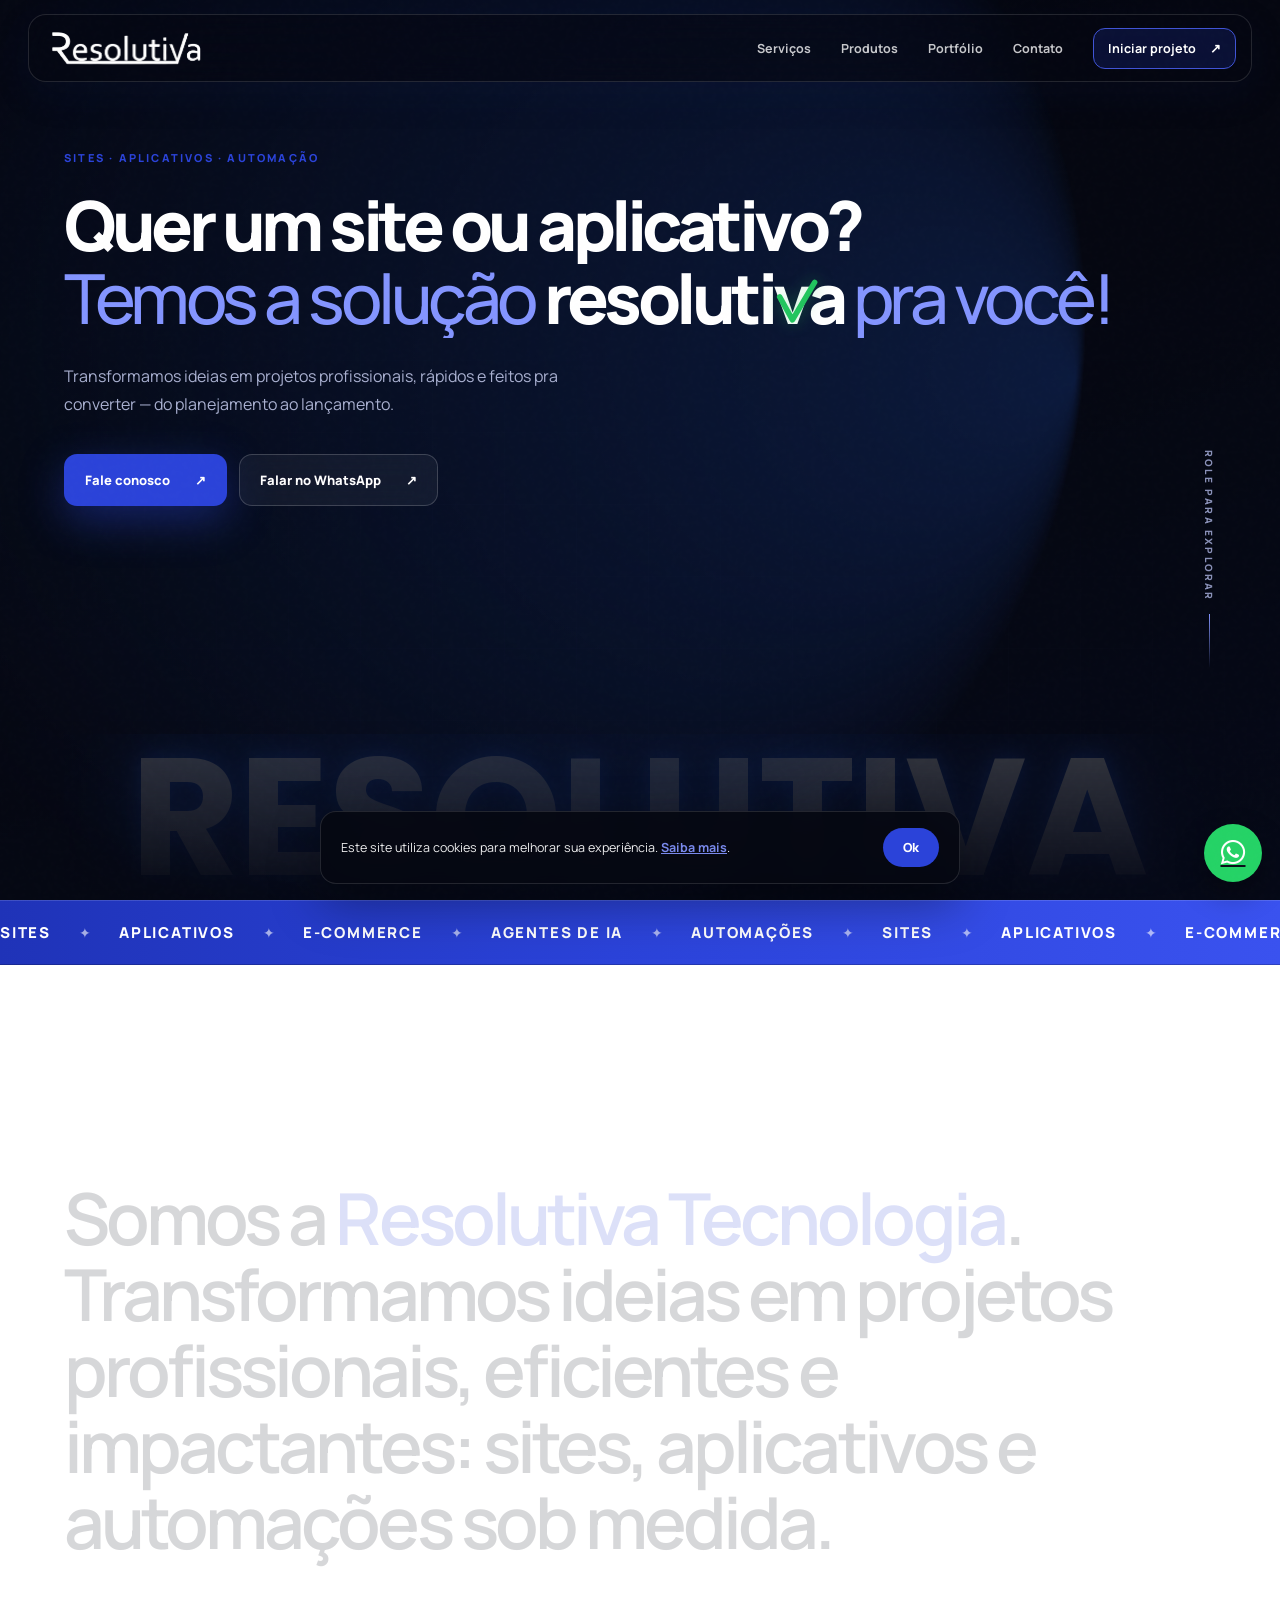
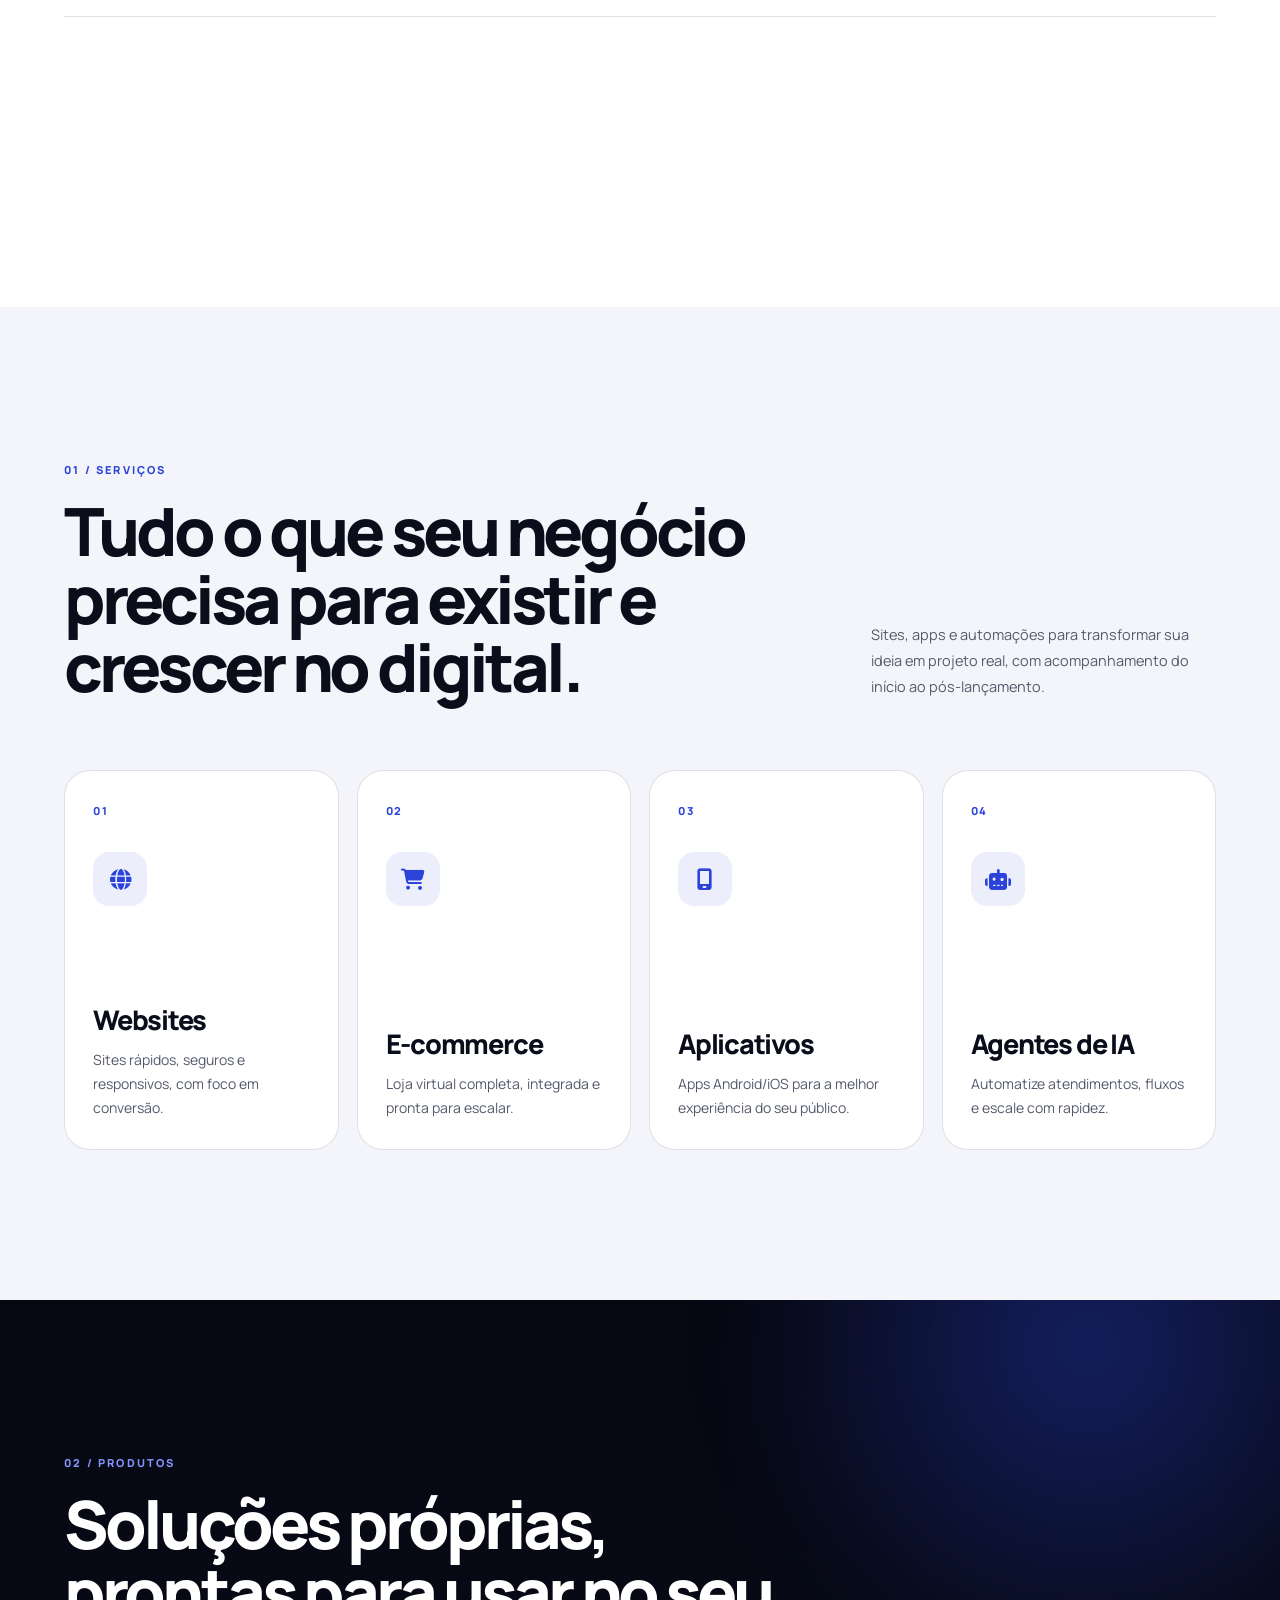
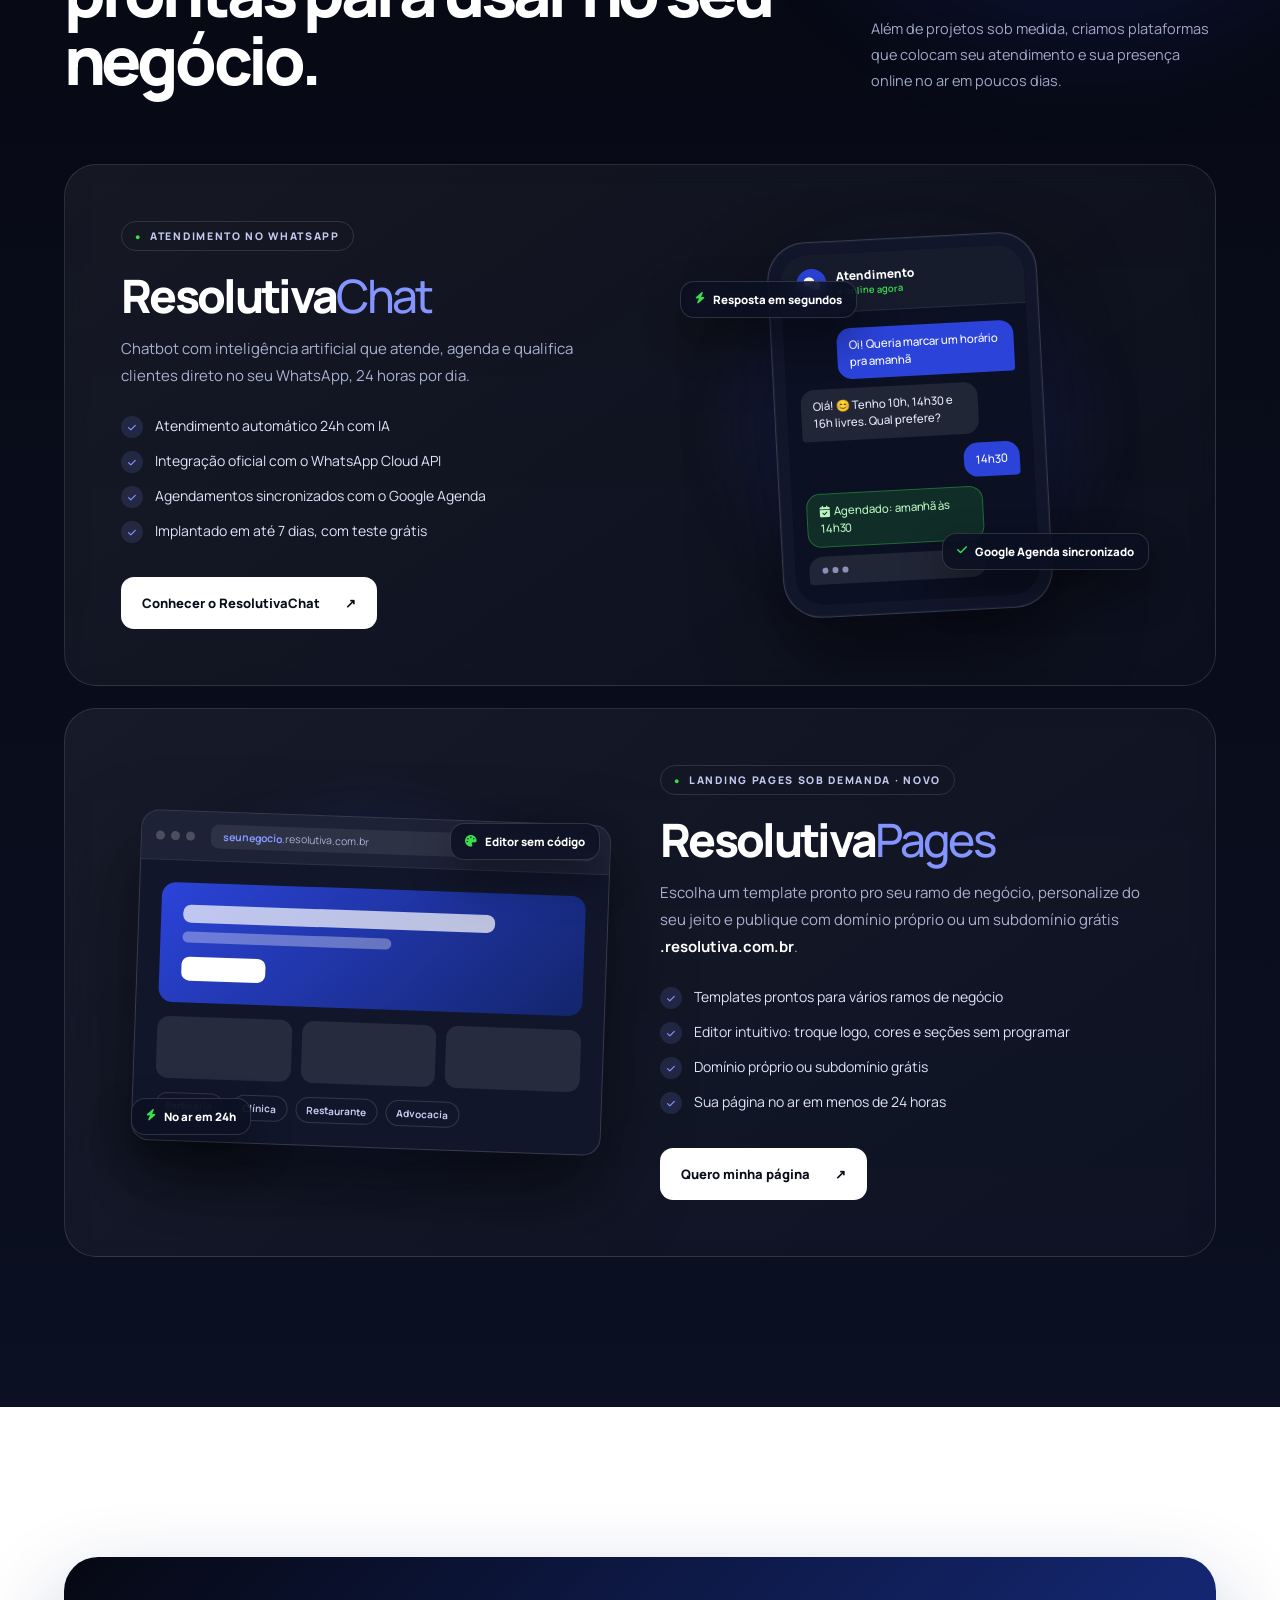
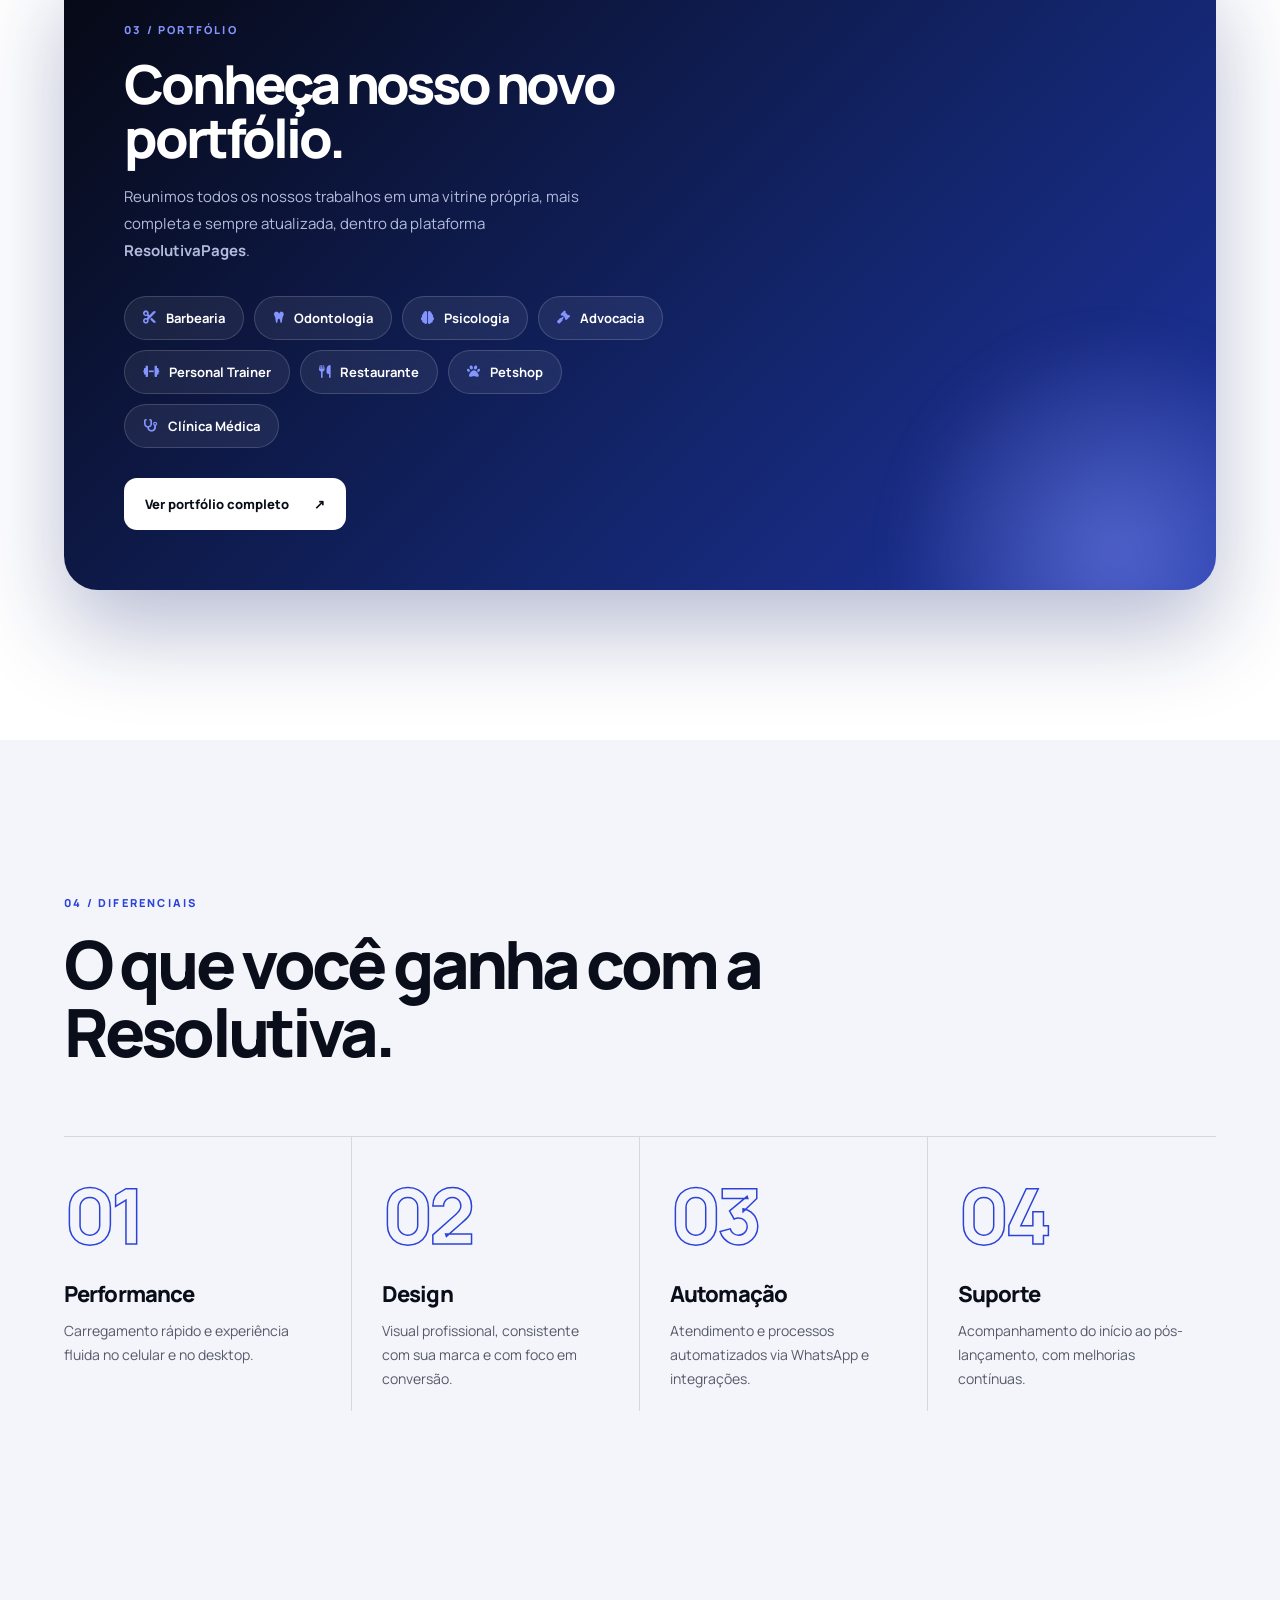
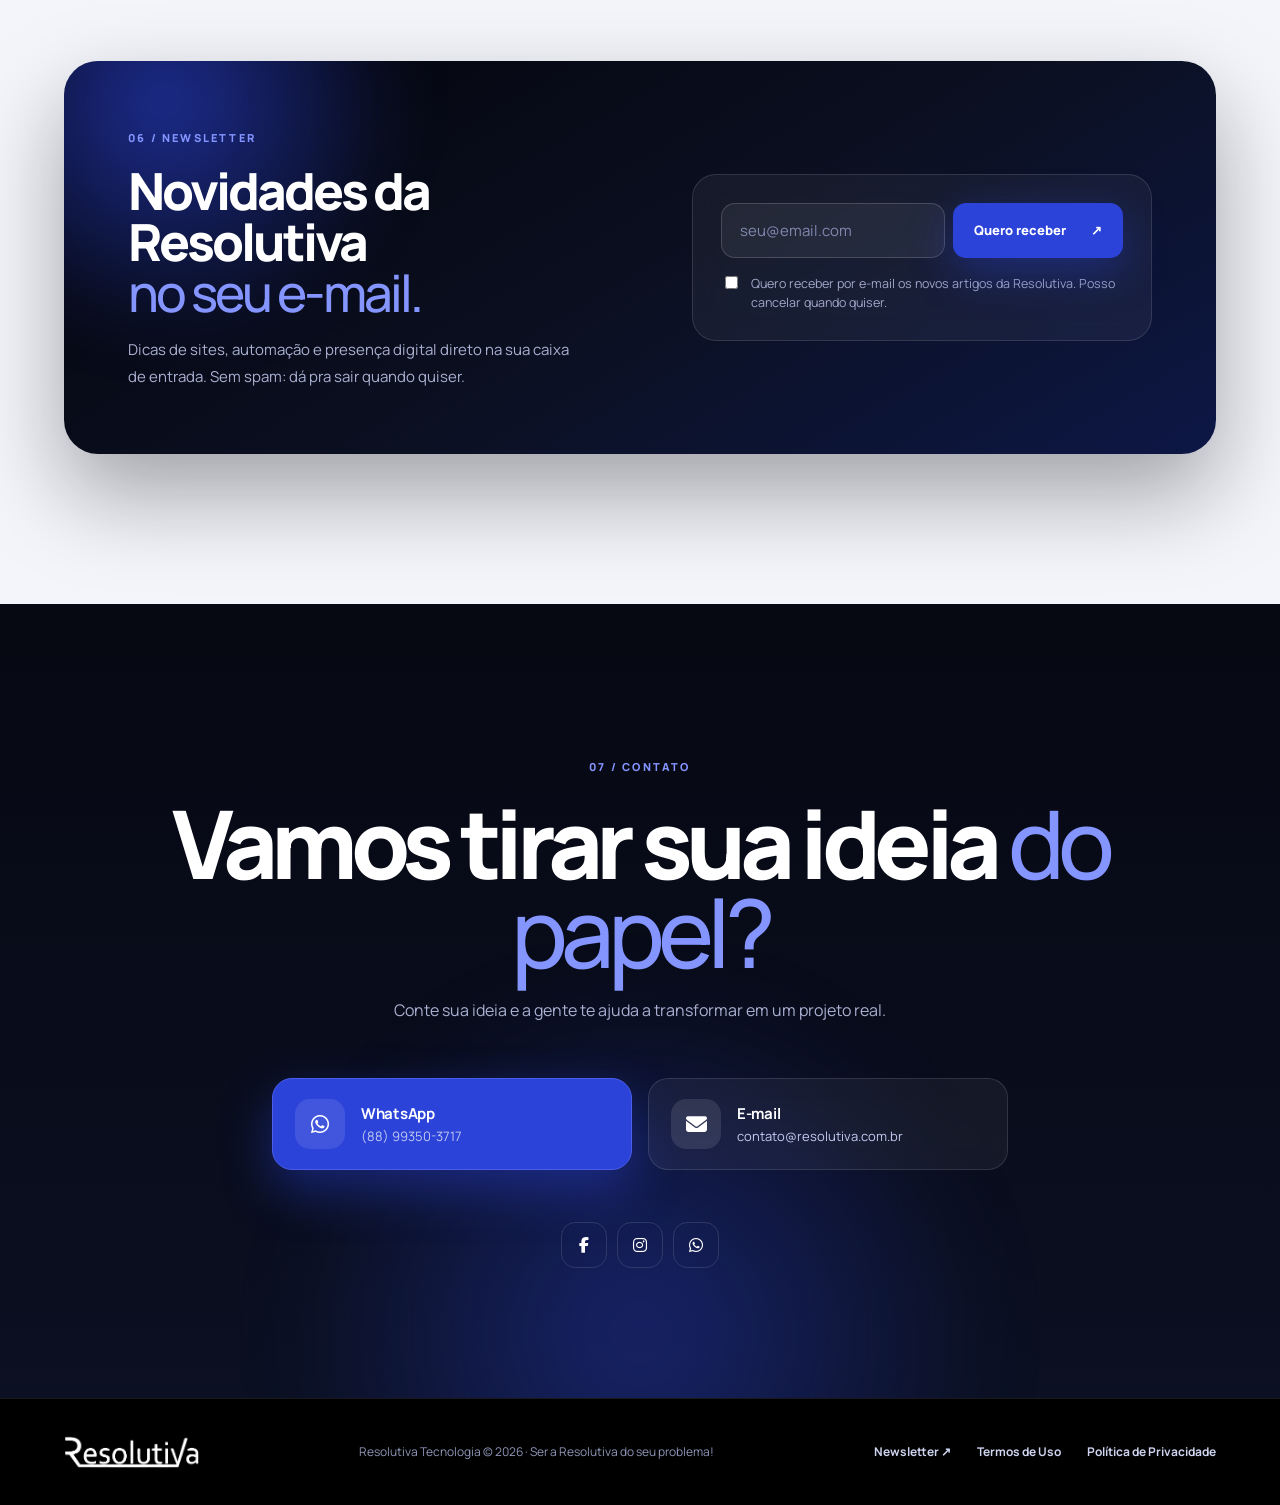
==== public_html/index.html @ ade2c7db "Portfólio: colagem dinâmica com capas reais do ResolutivaPages (API) + dock compacto até 1599px Co-A" ====
<!DOCTYPE html>
<html lang="pt-BR" class="js">
	<head>
		<!-- Basic -->
		<meta charset="utf-8">
		<meta name="viewport" content="width=device-width, initial-scale=1">

		<title>Resolutiva - Sites, Aplicativos e Automações</title>

		<meta name="title" content="Resolutiva - Quer um Site ou Aplicativo? Temos a solução resolutiva pra você!">
		<meta name="description" content="Quer um Site ou Aplicativo? Temos a solução resolutiva pra você!">
		<meta name="keywords" content="resolutiva, site, aplicativo, desenvolvimento web, loja virtual, app, tecnologia, sistema sob medida, agência digital, Agentes de IA, chatbot whatsapp">
		<meta name="author" content="Resolutiva Tecnologia">

		<!-- Open Graph / Facebook -->
		<meta property="og:type" content="website">
		<meta property="og:url" content="https://resolutiva.com.br">
		<meta property="og:title" content="Resolutiva - Soluções em Sites e Aplicativos">
		<meta property="og:description" content="Quer um Site ou Aplicativo? Temos a solução resolutiva pra você!">
		<meta property="og:image" content="https://resolutiva.com.br/img/favicon.png">

		<!-- Twitter Meta Tags -->
		<meta name="twitter:card" content="summary_large_image">
		<meta name="twitter:title" content="Resolutiva - Soluções em Sites e Aplicativos">
		<meta name="twitter:description" content="Quer um Site ou Aplicativo? Temos a solução resolutiva pra você!">
		<meta name="twitter:image" content="https://resolutiva.com.br/img/favicon.png">

		<!-- Favicon -->
		<link rel="shortcut icon" href="img/favicon.png" type="image/png" />
		<link rel="apple-touch-icon" href="img/apple-touch-icon.png">

		<!-- Web Fonts -->
			<link rel="preconnect" href="https://fonts.googleapis.com">
			<link rel="preconnect" href="https://fonts.gstatic.com" crossorigin>
			<link href="https://fonts.googleapis.com/css2?family=Manrope:wght@400;500;600;700;800&family=Poppins:wght@700&display=swap" rel="stylesheet">
			<meta name="theme-color" content="#060812">

			<!-- Vendor CSS (ícones) -->
			<link rel="stylesheet" href="vendor/fontawesome-free/css/all.min.css">

			<!-- Estilo da landing -->
			<link rel="stylesheet" href="css/rv.css?v=21">
		</head>

		<body>
			<div class="page-progress" aria-hidden="true"><span></span></div>
			<div class="noise-layer" aria-hidden="true"></div>

			<!-- HEADER FLUTUANTE -->
			<header class="site-header header-dark" data-header>
				<a class="brand" href="#home" aria-label="Resolutiva">
					<span class="brand-mark" aria-hidden="true"></span>
					<img class="brand-word" src="img/demos/creative-agency-2/logo-light.png" width="150" height="37" alt="Resolutiva">
				</a>
				<nav aria-label="Navegação principal">
					<a href="#servicos">Serviços</a>
					<a href="#produtos">Produtos</a>
					<a href="#portfolio">Portfólio</a>
					<a href="#contato">Contato</a>
					<a href="https://wa.me/5588993503717?text=Ol%C3%A1%21%20Quero%20um%20or%C3%A7amento." target="_blank" rel="noopener" class="nav-cta">Iniciar projeto <span>↗&#xFE0E;</span></a>
				</nav>
			</header>

			<main>

				<!-- HERO -->
				<section id="home" class="hero" data-section-theme="dark">
					<div class="hero-grid" aria-hidden="true"></div>
					<div class="custom-hero-bg" aria-hidden="true">
						<svg viewBox="0 0 100 100" preserveAspectRatio="xMidYMid slice">
							<defs>
								<radialGradient id="Gradient1" cx="50%" cy="50%" fx="0.441602%" fy="50%" r=".5">
									<animate attributeName="fx" dur="34s" values="0%;3%;0%" repeatCount="indefinite"></animate>
									<stop offset="0%" class="custom-stop-color-1"></stop>
									<stop offset="100%" class="custom-stop-color-1" stop-opacity="0"></stop>
								</radialGradient>
							</defs>
							<rect x="13.744%" y="1.18473%" width="100%" height="100%" fill="url(#Gradient1)" transform="rotate(334.41 50 50)">
								<animate attributeName="x" dur="20s" values="25%;0%;25%" repeatCount="indefinite"></animate>
								<animate attributeName="y" dur="21s" values="0%;25%;0%" repeatCount="indefinite"></animate>
								<animateTransform attributeName="transform" type="rotate" from="0 50 50" to="360 50 50" dur="7s" repeatCount="indefinite"></animateTransform>
							</rect>
						</svg>
					</div>

					<div class="hero-copy">
						<div class="eyebrow">Sites · Aplicativos · Automação</div>
						<h1 class="hero-title">
							<span class="line"><span>Quer um site ou aplicativo?</span></span>
							<span class="line accent"><span>Temos a solução <span class="brand-word">resoluti<span class="v-check">v<svg viewBox="0 0 60 60" aria-hidden="true"><path d="M9 21 L24 48 L50 4" pathLength="1"/></svg></span>a</span> pra você!</span></span>
						</h1>
						<p class="hero-sub">Transformamos ideias em projetos profissionais, rápidos e feitos pra converter — do planejamento ao lançamento.</p>
						<div class="hero-actions">
							<a href="#contato" class="button button-primary">Fale conosco <span>↗&#xFE0E;</span></a>
							<a href="https://wa.me/5588993503717?text=Ol%C3%A1%21%20Quero%20um%20or%C3%A7amento." target="_blank" rel="noopener" class="button button-ghost">Falar no WhatsApp <span>↗&#xFE0E;</span></a>
						</div>
					</div>

					<div class="scroll-hint" aria-hidden="true">ROLE PARA EXPLORAR</div>

					<div class="hero-word" aria-hidden="true"><strong>Resolutiva</strong></div>
				</section>

				<div class="marquee" data-section-theme="dark" aria-hidden="true">
					<div class="marquee-track">
						<span>Sites</span><i>✦</i><span>Aplicativos</span><i>✦</i><span>E-commerce</span><i>✦</i><span>Agentes de IA</span><i>✦</i><span>Automações</span><i>✦</i>
						<span>Sites</span><i>✦</i><span>Aplicativos</span><i>✦</i><span>E-commerce</span><i>✦</i><span>Agentes de IA</span><i>✦</i><span>Automações</span><i>✦</i>
					</div>
				</div>

				<!-- SOBRE -->
				<section id="sobre" class="statement" data-section-theme="light">
					<div class="section-inner">
						<span class="eyebrow reveal">Quem somos</span>
						<p class="statement-text" data-split-text>Somos a <em>Resolutiva Tecnologia</em>. Transformamos ideias em projetos profissionais, eficientes e impactantes: sites, aplicativos e automações sob medida.</p>

						<div class="statement-foot">
							<div class="reveal">
								<b>O que fazemos</b>
								<p>Da ideia ao lançamento: site, e-commerce, app, IA, automações e integrações sob medida.</p>
							</div>
							<div class="reveal" style="--d:.1s">
								<b>Como trabalhamos</b>
								<p>Entendemos seu objetivo, montamos uma proposta clara, prototipamos o visual e entregamos com foco em performance e segurança.</p>
							</div>
							<div class="reveal" style="--d:.2s">
								<b>Atendimento automatizado</b>
								<p>Chega de mensagens repetitivas: automatizamos seu atendimento com o ResolutivaChat e integrações com suas ferramentas.</p>
							</div>
						</div>
					</div>
				</section>

				<!-- SERVIÇOS -->
				<section id="servicos" class="section services" data-section-theme="light">
					<div class="section-inner">
						<div class="section-intro reveal">
							<div>
								<span class="eyebrow">01 / Serviços</span>
								<h2>Tudo o que seu negócio precisa para existir e crescer no digital.</h2>
							</div>
							<p>Sites, apps e automações para transformar sua ideia em projeto real, com acompanhamento do início ao pós-lançamento.</p>
						</div>

						<div class="service-grid">
							<article class="service-card spot reveal">
								<span class="num">01</span>
								<div class="ico"><i class="fas fa-globe"></i></div>
								<h3>Websites</h3>
								<p>Sites rápidos, seguros e responsivos, com foco em conversão.</p>
							</article>
							<article class="service-card spot reveal" style="--d:.08s">
								<span class="num">02</span>
								<div class="ico"><i class="fas fa-cart-shopping"></i></div>
								<h3>E-commerce</h3>
								<p>Loja virtual completa, integrada e pronta para escalar.</p>
							</article>
							<article class="service-card spot reveal" style="--d:.16s">
								<span class="num">03</span>
								<div class="ico"><i class="fas fa-mobile-screen"></i></div>
								<h3>Aplicativos</h3>
								<p>Apps Android/iOS para a melhor experiência do seu público.</p>
							</article>
							<article class="service-card spot reveal" style="--d:.24s">
								<span class="num">04</span>
								<div class="ico"><i class="fas fa-robot"></i></div>
								<h3>Agentes de IA</h3>
								<p>Automatize atendimentos, fluxos e escale com rapidez.</p>
							</article>
						</div>
					</div>
				</section>

				<!-- PRODUTOS -->
				<section id="produtos" class="section section-dark" data-section-theme="dark">
					<div class="section-inner">
						<div class="section-intro reveal">
							<div>
								<span class="eyebrow">02 / Produtos</span>
								<h2>Soluções próprias, prontas para usar no seu negócio.</h2>
							</div>
							<p>Além de projetos sob medida, criamos plataformas que colocam seu atendimento e sua presença online no ar em poucos dias.</p>
						</div>

						<div class="product-list">
							<article class="product spot reveal" id="resolutivachat">
								<div class="product-copy">
									<span class="product-tag"><i>●</i> Atendimento no WhatsApp</span>
									<h3>Resolutiva<b>Chat</b></h3>
									<p>Chatbot com inteligência artificial que atende, agenda e qualifica clientes direto no seu WhatsApp, 24 horas por dia.</p>
									<ul class="product-points">
										<li><i class="fas fa-check"></i> Atendimento automático 24h com IA</li>
										<li><i class="fas fa-check"></i> Integração oficial com o WhatsApp Cloud API</li>
										<li><i class="fas fa-check"></i> Agendamentos sincronizados com o Google Agenda</li>
										<li><i class="fas fa-check"></i> Implantado em até 7 dias, com teste grátis</li>
									</ul>
									<a href="https://chat.resolutiva.com.br" target="_blank" rel="noopener" class="button button-light">Conhecer o ResolutivaChat <span>↗&#xFE0E;</span></a>
								</div>
								<div class="mock" aria-hidden="true">
									<div class="phone">
										<div class="phone-screen">
											<div class="phone-top"><div class="av"><i class="fas fa-comments"></i></div><div>Atendimento<small>● online agora</small></div></div>
											<div class="chat">
												<div class="bubble out">Oi! Queria marcar um horário pra amanhã</div>
												<div class="bubble in">Olá! 😊 Tenho 10h, 14h30 e 16h livres. Qual prefere?</div>
												<div class="bubble out">14h30</div>
												<div class="bubble ok"><i class="fas fa-calendar-check"></i>&nbsp; Agendado: amanhã às 14h30</div>
												<div class="bubble in typing"><i></i><i></i><i></i></div>
											</div>
										</div>
									</div>
									<div class="float-chip chip-a"><i class="fas fa-bolt"></i> Resposta em segundos</div>
									<div class="float-chip chip-b"><i class="fas fa-check"></i> Google Agenda sincronizado</div>
								</div>
							</article>

							<article class="product flip spot reveal" id="resolutivapages">
								<div class="product-copy">
									<span class="product-tag"><i>●</i> Landing pages sob demanda · Novo</span>
									<h3>Resolutiva<b>Pages</b></h3>
									<p>Escolha um template pronto pro seu ramo de negócio, personalize do seu jeito e publique com domínio próprio ou um subdomínio grátis <strong>.resolutiva.com.br</strong>.</p>
									<ul class="product-points">
										<li><i class="fas fa-check"></i> Templates prontos para vários ramos de negócio</li>
										<li><i class="fas fa-check"></i> Editor intuitivo: troque logo, cores e seções sem programar</li>
										<li><i class="fas fa-check"></i> Domínio próprio ou subdomínio grátis</li>
										<li><i class="fas fa-check"></i> Sua página no ar em menos de 24 horas</li>
									</ul>
									<a href="https://pages.resolutiva.com.br/" target="_blank" rel="noopener" class="button button-light">Quero minha página <span>↗&#xFE0E;</span></a>
								</div>
								<div class="mock" aria-hidden="true">
									<div class="browser">
										<div class="browser-bar"><i></i><i></i><i></i><span><b>seunegocio</b>.resolutiva.com.br</span></div>
										<div class="browser-body">
											<div class="sk-hero"><div class="sk t"></div><div class="sk s"></div><div class="sk-btn"></div></div>
											<div class="sk-row"><div class="sk"></div><div class="sk"></div><div class="sk"></div></div>
											<div class="sk-tpl"><span>Barbearia</span><span>Clínica</span><span>Restaurante</span><span>Advocacia</span></div>
										</div>
									</div>
									<div class="float-chip chip-a"><i class="fas fa-palette"></i> Editor sem código</div>
									<div class="float-chip chip-b"><i class="fas fa-bolt"></i> No ar em 24h</div>
								</div>
							</article>
						</div>
					</div>
				</section>

				<!-- PORTFÓLIO -->
				<section id="portfolio" class="section portfolio" data-section-theme="light">
					<div class="section-inner">
						<div class="portfolio-card reveal">
							<div class="portfolio-copy">
								<span class="eyebrow">03 / Portfólio</span>
								<h2>Conheça nosso novo portfólio.</h2>
								<p>Reunimos todos os nossos trabalhos em uma vitrine própria, mais completa e sempre atualizada, dentro da plataforma <strong>ResolutivaPages</strong>.</p>
								<div class="ramo-list">
									<span class="ramo"><i class="fas fa-scissors"></i> Barbearia</span>
									<span class="ramo"><i class="fas fa-tooth"></i> Odontologia</span>
									<span class="ramo"><i class="fas fa-brain"></i> Psicologia</span>
									<span class="ramo"><i class="fas fa-gavel"></i> Advocacia</span>
									<span class="ramo"><i class="fas fa-dumbbell"></i> Personal Trainer</span>
									<span class="ramo"><i class="fas fa-utensils"></i> Restaurante</span>
									<span class="ramo"><i class="fas fa-paw"></i> Petshop</span>
									<span class="ramo"><i class="fas fa-stethoscope"></i> Clínica Médica</span>
								</div>
								<a href="https://pages.resolutiva.com.br/portfolio" target="_blank" rel="noopener" class="button button-light" data-showcase-link>Ver portfólio completo <span>↗&#xFE0E;</span></a>
							</div>
							<!-- Colagem dinâmica: capas reais do portfólio do ResolutivaPages (js/rv.js preenche) -->
							<div class="rv-collage" data-showcase data-endpoint="https://pages.resolutiva.com.br/api/v1/portfolio/destaques" hidden></div>
						</div>
					</div>
				</section>

				<!-- DIFERENCIAIS -->
				<section id="diferenciais" class="section perks" data-section-theme="light">
					<div class="section-inner">
						<div class="section-intro reveal">
							<div>
								<span class="eyebrow">04 / Diferenciais</span>
								<h2>O que você ganha com a Resolutiva.</h2>
							</div>
						</div>

						<div class="perk-grid">
							<div class="perk reveal">
								<span class="big">01</span>
								<h3>Performance</h3>
								<p>Carregamento rápido e experiência fluida no celular e no desktop.</p>
							</div>
							<div class="perk reveal" style="--d:.08s">
								<span class="big">02</span>
								<h3>Design</h3>
								<p>Visual profissional, consistente com sua marca e com foco em conversão.</p>
							</div>
							<div class="perk reveal" style="--d:.16s">
								<span class="big">03</span>
								<h3>Automação</h3>
								<p>Atendimento e processos automatizados via WhatsApp e integrações.</p>
							</div>
							<div class="perk reveal" style="--d:.24s">
								<span class="big">04</span>
								<h3>Suporte</h3>
								<p>Acompanhamento do início ao pós-lançamento, com melhorias contínuas.</p>
							</div>
						</div>
					</div>
				</section>

				<!-- AVALIAÇÕES GOOGLE (dados vêm do ResolutivaPages; fica escondida até carregar) -->
				<section id="avaliacoes" class="section reviews" data-section-theme="light" data-endpoint="https://pages.resolutiva.com.br/api/v1/landing/resolutiva/avaliacoes-google" hidden>
					<div class="section-inner">
						<div class="reviews-head reveal">
							<div>
								<span class="eyebrow">05 / Avaliações</span>
								<h2>Quem já trabalhou com a gente <span class="accent">recomenda.</span></h2>
							</div>
							<div class="reviews-score">
								<span class="reviews-num" data-rv-rating>5,0</span>
								<span class="reviews-stars" data-rv-stars aria-hidden="true"></span>
								<span class="reviews-count"><i class="fab fa-google"></i> <b data-rv-total>0</b> avaliações no Google</span>
							</div>
						</div>

						<div class="review-grid" data-rv-list></div>

						<div class="reviews-foot reveal">
							<a class="button button-primary" href="#" target="_blank" rel="noopener" data-rv-review hidden>Avaliar a Resolutiva <span>★</span></a>
							<a class="button button-dark" href="#" target="_blank" rel="noopener" data-rv-link>Ver todas no Google <span>↗&#xFE0E;</span></a>
						</div>
					</div>
				</section>

				<!-- NEWSLETTER (integrada ao ResolutivaPages: a inscrição cai no cliente "Resolutiva" da plataforma) -->
				<section id="newsletter" class="section newsletter" data-section-theme="light">
					<div class="section-inner">
						<div class="newsletter-card reveal">
							<div class="newsletter-copy">
								<span class="eyebrow">06 / Newsletter</span>
								<h2>Novidades da Resolutiva <span class="accent">no seu e-mail.</span></h2>
								<p>Dicas de sites, automação e presença digital direto na sua caixa de entrada. Sem spam: dá pra sair quando quiser.</p>
							</div>

							<form class="nl-form" id="newsletter-form" method="POST" action="https://pages.resolutiva.com.br/newsletter/resolutiva/inscrever" data-client="resolutiva" novalidate>
								<input type="hidden" name="source" value="site:resolutiva.com.br">
								<div class="nl-hp" aria-hidden="true"><label>Site <input type="text" name="website" tabindex="-1" autocomplete="off"></label></div>
								<div class="nl-row">
									<label class="nl-sr" for="nl-email">Seu e-mail</label>
									<input id="nl-email" class="nl-input" type="email" name="email" required maxlength="190" placeholder="seu@email.com" autocomplete="email">
									<button class="button button-primary nl-btn" type="submit">Quero receber <span>↗&#xFE0E;</span></button>
								</div>
								<label class="nl-consent">
									<input type="checkbox" name="consent" value="1" required>
									<span>Quero receber por e-mail os novos artigos da Resolutiva. Posso cancelar quando quiser.</span>
								</label>
								<p class="nl-feedback" role="status" aria-live="polite" hidden></p>
							</form>
						</div>
					</div>
				</section>

				<!-- CONTATO -->
				<section id="contato" class="section section-dark contact" data-section-theme="dark">
					<div class="section-inner">
						<span class="eyebrow reveal">07 / Contato</span>
						<h2 class="reveal">Vamos tirar sua ideia <span class="accent">do papel?</span></h2>
						<p class="contact-lead reveal">Conte sua ideia e a gente te ajuda a transformar em um projeto real.</p>

						<div class="contact-methods reveal">
							<a href="https://wa.me/5588993503717" target="_blank" rel="noopener" class="contact-method primary">
								<span class="ci"><i class="fab fa-whatsapp"></i></span>
								<span><b>WhatsApp</b><small>(88) 99350-3717</small></span>
							</a>
							<a href="mailto:contato@resolutiva.com.br" class="contact-method">
								<span class="ci"><i class="fas fa-envelope"></i></span>
								<span><b>E-mail</b><small>contato@resolutiva.com.br</small></span>
							</a>
						</div>

						<div class="socials reveal">
							<a href="https://facebook.com/resolutivatec" target="_blank" rel="noopener" title="Facebook" aria-label="Facebook"><i class="fab fa-facebook-f"></i></a>
							<a href="https://instagram.com/resolutivatec" target="_blank" rel="noopener" title="Instagram" aria-label="Instagram"><i class="fab fa-instagram"></i></a>
							<a href="https://wa.me/5588993503717" target="_blank" rel="noopener" title="WhatsApp" aria-label="WhatsApp"><i class="fab fa-whatsapp"></i></a>
						</div>
					</div>
				</section>

			</main>

			<!-- FOOTER -->
			<footer class="site-footer" data-section-theme="dark">
				<a href="#home" aria-label="Resolutiva"><img src="img/demos/creative-agency-2/logo-light.png" width="135" height="33" alt="Resolutiva"></a>
				<span>Resolutiva Tecnologia © <span data-year>2026</span> · Ser a Resolutiva do seu problema!</span>
				<nav aria-label="Links legais">
					<a href="https://newsletter.resolutiva.com.br" target="_blank" rel="noopener">Newsletter ↗&#xFE0E;</a>
					<a href="termos-de-uso.html">Termos de Uso</a>
					<a href="politica-de-privacidade.html">Política de Privacidade</a>
				</nav>
			</footer>

			<!-- WhatsApp Floating -->
			<a href="https://wa.me/5588993503717?text=Ol%C3%A1%21" class="whatsapp-float" target="_blank" rel="noopener" title="Fale conosco pelo WhatsApp" aria-label="WhatsApp">
				<i class="fab fa-whatsapp"></i>
			</a>

			<!-- Cookie Banner -->
			<!-- ATALHOS DIRETOS PARA AS PLATAFORMAS (lateral no desktop, barra inferior no celular) -->
			<nav class="platform-dock" data-platform-dock aria-label="Acessar as plataformas">
				<span class="dock-label" aria-hidden="true">Acessar</span>
				<a href="https://chat.resolutiva.com.br" target="_blank" rel="noopener"><i aria-hidden="true"></i><span>ResolutivaChat</span><em aria-hidden="true">↗&#xFE0E;</em></a>
				<a href="https://pages.resolutiva.com.br/" target="_blank" rel="noopener"><i aria-hidden="true"></i><span>ResolutivaPages</span><em aria-hidden="true">↗&#xFE0E;</em></a>
			</nav>

			<div id="cookie-banner">
				<div class="cookie-inner">
					<div>
						Este site utiliza cookies para melhorar sua experiência.
						<a href="politica-de-privacidade.html">Saiba mais</a>.
					</div>
					<div>
						<button type="button" onclick="aceitarCookies()">Ok</button>
					</div>
				</div>
			</div>

			<script src="js/config.js?v=1"></script>
			<script src="js/rv.js?v=10"></script>
		</body>
</html>
---- public_html/css/rv.css ----
/* ============================================================
   Resolutiva — landing (visual alinhado ao ResolutivaPages)
   Arquivo: css/rv.css
   ============================================================ */

:root {
  --ink: #0a0d1a;
  --ink-soft: #55596b;
  --paper: #f4f5fa;
  --paper-2: #ffffff;
  --dark: #060812;
  --dark-2: #0b1022;
  --blue: #2b43d9;
  --blue-2: #4054d6;
  --blue-deep: #13256c;
  --periwinkle: #8495ff;
  --green: #3bdf4d;
  --line: rgba(10, 13, 26, 0.12);
  --line-light: rgba(255, 255, 255, 0.12);
  --radius: 26px;
  --shadow: 0 30px 80px rgba(19, 37, 108, 0.12);
  --ease: cubic-bezier(0.2, 0.7, 0.2, 1);
}

*, *::before, *::after { box-sizing: border-box; }

html {
  scroll-behavior: smooth;
  overflow-x: hidden;
  overscroll-behavior-x: none;
  scroll-padding-top: 90px;
}

body {
  margin: 0;
  background: var(--paper);
  color: var(--ink);
  font-family: "Manrope", Arial, sans-serif;
  overflow-x: hidden;
  overscroll-behavior-x: none;
  -webkit-font-smoothing: antialiased;
}

a { color: inherit; }
img { max-width: 100%; }
h1, h2, h3, h4, p, ul { margin: 0; padding: 0; }
ul { list-style: none; }

/* ---------- camadas globais ---------- */
.noise-layer {
  position: fixed;
  inset: 0;
  z-index: 1000;
  pointer-events: none;
  opacity: 0.025;
  background-image: url("data:image/svg+xml,%3Csvg viewBox='0 0 180 180' xmlns='http://www.w3.org/2000/svg'%3E%3Cfilter id='n'%3E%3CfeTurbulence type='fractalNoise' baseFrequency='.9' numOctaves='3' stitchTiles='stitch'/%3E%3C/filter%3E%3Crect width='100%25' height='100%25' filter='url(%23n)' opacity='.55'/%3E%3C/svg%3E");
}

.page-progress {
  position: fixed;
  left: 0; right: 0; top: 0;
  height: 3px;
  z-index: 120;
}
.page-progress span {
  display: block;
  width: 100%; height: 100%;
  background: linear-gradient(90deg, var(--blue), var(--periwinkle));
  transform: scaleX(0);
  transform-origin: left;
}

/* ---------- header flutuante ---------- */
.site-header {
  position: fixed;
  top: 14px;
  left: 2.2vw;
  right: 2.2vw;
  z-index: 90;
  height: 68px;
  padding: 0 15px 0 22px;
  display: flex;
  align-items: center;
  justify-content: space-between;
  border: 1px solid rgba(10, 13, 26, 0.1);
  border-radius: 18px;
  background: rgba(255, 255, 255, 0.72);
  box-shadow: 0 12px 40px rgba(19, 37, 108, 0.1);
  -webkit-backdrop-filter: blur(20px);
  backdrop-filter: blur(20px);
  transition: background 0.35s, border-color 0.35s, color 0.35s, transform 0.45s var(--ease);
}
.site-header.header-dark {
  background: rgba(6, 8, 18, 0.62);
  border-color: rgba(255, 255, 255, 0.12);
  color: #fff;
}
.site-header.header-hidden { transform: translateY(-130%); }

.brand {
  position: relative;
  display: flex;
  align-items: center;
  width: 150px;
  height: 40px;
}
.brand img.brand-word {
  display: block;
  width: 150px;
  height: auto;
  transition: filter 0.3s;
  animation: rvWordIn 1.7s cubic-bezier(0.6, 0.05, 0.15, 1) both;
}
.site-header:not(.header-dark) .brand-word { filter: brightness(0); }
.brand .brand-mark {
  position: absolute;
  top: 50%; left: 50%;
  width: 31px; height: 34px;
  background: url(../img/logo/rv-mark.png) center / contain no-repeat;
  animation: rvMarkOut 1.7s cubic-bezier(0.6, 0.05, 0.15, 1) both;
}
.site-header:not(.header-dark) .brand-mark { filter: brightness(0); }

@keyframes rvMarkOut {
  0%, 40% { opacity: 1; transform: translate(-50%, -50%) scale(1); }
  62%, 100% { opacity: 0; transform: translate(-50%, -50%) scale(1.3) translateX(-8%); }
}
@keyframes rvWordIn {
  0%, 42% { opacity: 0; clip-path: inset(0 100% 0 0); }
  48% { opacity: 1; }
  100% { opacity: 1; clip-path: inset(0 0 0 0); }
}

.site-header nav {
  display: flex;
  align-items: center;
  gap: 30px;
}
.site-header nav a {
  text-decoration: none;
  font-size: 12.5px;
  font-weight: 700;
  opacity: 0.78;
  transition: opacity 0.2s, color 0.2s;
}
.site-header nav a:hover { opacity: 1; }
.site-header nav a.active { opacity: 1; color: var(--blue); }
.site-header.header-dark nav a.active { color: var(--periwinkle); }

.site-header nav a.nav-cta {
  display: flex;
  align-items: center;
  gap: 14px;
  padding: 12px 15px;
  border-radius: 12px;
  background: var(--ink);
  color: #fff;
  opacity: 1;
}
.header-dark nav a.nav-cta {
  background: rgba(43, 67, 217, 0.18);
  border: 1px solid #4054d6;
  color: #fff;
  padding: 11px 14px;
}
.nav-cta span { transition: transform 0.3s; }
.nav-cta:hover span { transform: translate(3px, -3px); }

/* ---------- botões / tipografia utilitária ---------- */
.button {
  position: relative;
  display: inline-flex;
  align-items: center;
  justify-content: space-between;
  gap: 25px;
  padding: 16px 20px;
  border-radius: 13px;
  text-decoration: none;
  font-size: 13px;
  font-weight: 800;
  border: 1px solid transparent;
  overflow: hidden;
  transition: transform 0.3s var(--ease), box-shadow 0.3s, background 0.3s;
}
.button span { transition: transform 0.3s; }
.button:hover { transform: translateY(-3px); }
.button:hover span { transform: translate(3px, -3px); }

.button-primary {
  background: var(--blue);
  color: #fff;
  box-shadow: 0 14px 44px rgba(43, 67, 217, 0.4);
}
.button-primary:hover { box-shadow: 0 18px 54px rgba(43, 67, 217, 0.55); background: #3550f0; }
.button-ghost {
  border-color: rgba(255, 255, 255, 0.18);
  background: rgba(255, 255, 255, 0.05);
  color: #fff;
  -webkit-backdrop-filter: blur(14px);
  backdrop-filter: blur(14px);
}
.button-ghost:hover { background: rgba(255, 255, 255, 0.1); }
.button-dark { background: var(--ink); color: #fff; }
.button-light { background: #fff; color: var(--ink); }

.eyebrow {
  font-size: 11px;
  font-weight: 800;
  letter-spacing: 0.2em;
  text-transform: uppercase;
  color: var(--blue);
}
.on-dark .eyebrow, .eyebrow.on-dark { color: var(--periwinkle); }

/* reveal on scroll (só ativa se o JS rodou) */
html.js .reveal {
  opacity: 0;
  transform: translateY(34px);
  transition: opacity 0.9s var(--ease), transform 0.9s var(--ease);
  transition-delay: var(--d, 0s);
}
html.js .reveal.in { opacity: 1; transform: none; }

/* ============================================================
   HERO
   ============================================================ */
.hero {
  position: relative;
  min-height: 100vh;
  min-height: 100svh;
  display: flex;
  flex-direction: column;
  padding: 150px max(5vw, 24px) 0;
  background: linear-gradient(160deg, #03040a 0%, var(--dark) 50%, #0a1030 100%);
  color: #fff;
  overflow: hidden;
  isolation: isolate;
}

.hero-grid {
  position: absolute;
  inset: 0;
  z-index: -3;
  background-image:
    linear-gradient(rgba(132, 149, 255, 0.06) 1px, transparent 1px),
    linear-gradient(90deg, rgba(132, 149, 255, 0.06) 1px, transparent 1px);
  background-size: 72px 72px;
  -webkit-mask-image: radial-gradient(ellipse 80% 70% at 50% 65%, #000 10%, transparent 75%);
  mask-image: radial-gradient(ellipse 80% 70% at 50% 65%, #000 10%, transparent 75%);
}

/* luz original do hero: gradiente radial animado (SVG) */
.custom-hero-bg {
  position: absolute;
  z-index: -2;
  top: 0; left: 0; right: 0; bottom: 0;
  width: 100%;
  height: 100%;
  opacity: 0;
  animation: heroBgIn 0.3s 0.1s forwards;
}
.custom-hero-bg svg { width: 100%; height: 100%; display: block; }
.custom-hero-bg::after {
  content: "";
  position: absolute;
  inset: 0;
  opacity: 0.8;
  background-color: var(--dark);
}
.custom-stop-color-1 { stop-color: #2563eb; }
@keyframes heroBgIn { to { opacity: 1; } }

.hero-copy { position: relative; z-index: 4; max-width: 1180px; }
.hero-copy .eyebrow { margin-bottom: 26px; }

.hero-title {
  font-size: clamp(38px, 5.4vw, 88px);
  line-height: 0.98;
  letter-spacing: -0.065em;
  font-weight: 800;
}
.hero-title .line { display: block; overflow: hidden; padding-bottom: 0.08em; margin-bottom: -0.08em; }
.hero-title .line > span {
  display: block;
  transform: translateY(110%);
  animation: lineIn 1s var(--ease) forwards;
}
.hero-title .line:nth-child(2) > span { animation-delay: 0.14s; }
.hero-title .accent { color: var(--periwinkle); font-weight: 500; }
.hero-title .line.accent { padding-top: 0.4em; margin-top: -0.4em; }
.hero-title .brand-word { color: #fff; font-weight: 800; }
.hero-title .v-check { position: relative; display: inline-block; }
.hero-title .v-check svg {
  position: absolute;
  left: -0.02em;
  bottom: 0.03em;
  width: 0.74em;
  height: 0.74em;
  overflow: visible;
  pointer-events: none;
  fill: none;
  stroke: #22c55e;
  stroke-width: 6.5;
  stroke-linecap: round;
  stroke-linejoin: round;
  stroke-dasharray: 1;
  stroke-dashoffset: 1;
  filter: drop-shadow(0 0 0.12em rgba(34, 197, 94, 0.45));
  animation: checkDraw 0.8s var(--ease) 1.2s forwards;
}
@keyframes checkDraw { to { stroke-dashoffset: 0; } }
@keyframes lineIn { to { transform: none; } }

.hero-sub {
  max-width: 560px;
  margin: 30px 0 36px;
  font-size: 16px;
  line-height: 1.75;
  color: #a9b0d0;
}
.hero-actions { display: flex; flex-wrap: wrap; gap: 12px; }

/* nome em foco, com a luz por trás */
.hero-word {
  position: relative;
  z-index: -3; /* abaixo da luz + camada escura, como no original */
  margin-top: auto;
  padding-top: 40px;
  text-align: center;
  user-select: none;
  pointer-events: none;
}
/* marca d'água original: preenchimento translúcido, contorno e brilho azul, fade linear */
.hero-word strong {
  position: relative;
  display: block;
  font-family: "Poppins", "Manrope", Arial, sans-serif;
  font-size: clamp(44px, 13vw, 250px);
  line-height: 1;
  font-weight: 700;
  text-transform: uppercase;
  white-space: nowrap;
  color: rgba(255, 255, 255, 0.95);
  text-shadow:
    0 0 20px rgba(37, 99, 235, 1),
    0 0 60px rgba(37, 99, 235, 0.75),
    0 0 120px rgba(37, 99, 235, 0.45);
  -webkit-mask-image: linear-gradient(to bottom, black 0%, rgba(0, 0, 0, 0) 100%);
  mask-image: linear-gradient(to bottom, black 0%, rgba(0, 0, 0, 0) 100%);
}
html.js .hero-word strong {
  opacity: 0;
  filter: blur(18px);
  animation: wordIn 1.5s 0.5s var(--ease) forwards;
}
@keyframes wordIn { to { opacity: 1; filter: blur(0); } }

.scroll-hint {
  position: absolute;
  z-index: 4;
  right: max(5vw, 24px);
  top: 50%;
  display: flex;
  align-items: center;
  gap: 12px;
  writing-mode: vertical-rl;
  font-size: 10px;
  font-weight: 800;
  letter-spacing: 0.22em;
  color: #8a91b8;
}
.scroll-hint::after {
  content: "";
  width: 1px; height: 54px;
  background: linear-gradient(to bottom, var(--periwinkle), transparent);
  animation: hint 2.4s ease-in-out infinite;
}
@keyframes hint {
  0% { transform: scaleY(0); transform-origin: top; }
  50% { transform: scaleY(1); transform-origin: top; }
  51% { transform-origin: bottom; }
  100% { transform: scaleY(0); transform-origin: bottom; }
}

/* ---------- faixa em movimento ---------- */
.marquee {
  overflow: hidden;
  padding: 21px 0;
  background: linear-gradient(90deg, #1f33b8 0%, var(--blue) 48%, #3a52ef 100%);
  color: #fff;
  box-shadow: 0 14px 36px rgba(43, 67, 217, 0.25);
  border-top: 1px solid rgba(255, 255, 255, 0.14);
  border-bottom: 1px solid rgba(0, 0, 0, 0.2);
}
.marquee-track {
  display: flex;
  align-items: center;
  gap: 28px;
  width: max-content;
  animation: marquee 26s linear infinite;
}
.marquee span {
  font-size: 15px;
  font-weight: 800;
  letter-spacing: 0.12em;
  text-transform: uppercase;
  white-space: nowrap;
}
.marquee i { font-style: normal; font-size: 14px; color: rgba(255, 255, 255, 0.6); }
@keyframes marquee { to { transform: translateX(-50%); } }

/* ============================================================
   SEÇÕES CLARAS
   ============================================================ */
.section { position: relative; padding: 150px 5vw; }
.section-inner { width: min(100%, 1320px); margin: 0 auto; }

/* statement */
.statement { background: #fff; padding: 150px 5vw 160px; }
.statement .eyebrow { display: block; margin-bottom: 36px; }
.statement-text {
  font-size: clamp(34px, 5.6vw, 82px);
  line-height: 1.06;
  letter-spacing: -0.055em;
  font-weight: 600;
}
.statement-text .word {
  display: inline-block;
  opacity: 0.16;
  transform: translateY(14px);
  transition: opacity 0.6s, transform 0.6s;
}
.statement-text .word.is-visible { opacity: 1; transform: none; }
.statement-text em { font-style: normal; color: var(--blue); }

.statement-foot {
  display: flex;
  flex-wrap: wrap;
  gap: 12px 40px;
  margin-top: 70px;
  padding-top: 34px;
  border-top: 1px solid var(--line);
}
.statement-foot div { flex: 1 1 220px; }
.statement-foot b { display: block; font-size: 15px; margin-bottom: 6px; letter-spacing: -0.02em; }
.statement-foot p { font-size: 13.5px; line-height: 1.7; color: var(--ink-soft); }

/* intro padrão de seção */
.section-intro {
  display: grid;
  grid-template-columns: 1.35fr 0.65fr;
  gap: 90px;
  align-items: end;
  margin-bottom: 70px;
}
.section-intro h2 {
  margin-top: 18px;
  font-size: clamp(38px, 5.2vw, 72px);
  line-height: 1.02;
  letter-spacing: -0.058em;
  font-weight: 800;
}
.section-intro p { color: var(--ink-soft); font-size: 14.5px; line-height: 1.8; }
.section-dark .section-intro p { color: #a1a8c8; }

/* spotlight dos cards */
.spot { position: relative; overflow: hidden; }
.spot::before {
  content: "";
  position: absolute;
  inset: 0;
  opacity: 0;
  transition: opacity 0.35s;
  pointer-events: none;
  background: radial-gradient(420px circle at var(--mx, 50%) var(--my, 50%), rgba(43, 67, 217, 0.13), transparent 60%);
}
.spot:hover::before { opacity: 1; }

/* serviços */
.services { background: var(--paper); }
.service-grid {
  display: grid;
  grid-template-columns: repeat(4, 1fr);
  gap: 18px;
}
.service-card {
  display: flex;
  flex-direction: column;
  min-height: 380px;
  padding: 32px 28px 30px;
  border: 1px solid var(--line);
  border-radius: var(--radius);
  background: #fff;
  transition: transform 0.5s var(--ease), box-shadow 0.5s, border-color 0.3s;
}
.service-card:hover {
  transform: translateY(-8px);
  border-color: rgba(43, 67, 217, 0.45);
  box-shadow: var(--shadow);
}
.service-card > * { position: relative; }
.service-card .num { font-size: 11px; font-weight: 800; letter-spacing: 0.18em; color: var(--blue); }
.service-card .ico {
  width: 54px; height: 54px;
  margin: 34px 0 auto;
  display: flex; align-items: center; justify-content: center;
  border-radius: 16px;
  font-size: 21px;
  color: var(--blue);
  background: rgba(43, 67, 217, 0.09);
  transition: background 0.3s, color 0.3s, transform 0.4s var(--ease);
}
.service-card:hover .ico { background: var(--blue); color: #fff; transform: rotate(-6deg) scale(1.06); }
.service-card h3 {
  margin: 44px 0 10px;
  font-size: 27px;
  letter-spacing: -0.045em;
  font-weight: 800;
}
.service-card p { font-size: 14px; line-height: 1.7; color: var(--ink-soft); }

/* ============================================================
   SEÇÕES ESCURAS (produtos)
   ============================================================ */
.section-dark {
  background: linear-gradient(180deg, var(--dark) 0%, var(--dark-2) 100%);
  color: #fff;
  overflow: hidden;
  isolation: isolate;
}
.section-dark::before {
  content: "";
  position: absolute;
  z-index: -1;
  width: 60vw; height: 60vw;
  max-width: 800px; max-height: 800px;
  right: -15%; top: -20%;
  background: radial-gradient(circle, rgba(43, 67, 217, 0.4), transparent 65%);
  filter: blur(40px);
}
.section-dark .eyebrow { color: var(--periwinkle); }

.product-list { display: grid; gap: 22px; }
.product {
  display: grid;
  grid-template-columns: 1fr 1fr;
  gap: 40px;
  align-items: center;
  padding: 56px;
  border: 1px solid var(--line-light);
  border-radius: 32px;
  background: linear-gradient(145deg, rgba(255, 255, 255, 0.06), rgba(255, 255, 255, 0.015));
  -webkit-backdrop-filter: blur(10px);
  backdrop-filter: blur(10px);
  transition: border-color 0.35s, transform 0.5s var(--ease);
}
.product:hover { border-color: rgba(132, 149, 255, 0.45); }
.product.spot::before {
  background: radial-gradient(520px circle at var(--mx, 50%) var(--my, 50%), rgba(132, 149, 255, 0.14), transparent 60%);
}
.product > * { position: relative; }
.product.flip .product-copy { order: 2; }

.product-tag {
  display: inline-flex;
  align-items: center;
  gap: 8px;
  padding: 7px 13px;
  border: 1px solid var(--line-light);
  border-radius: 999px;
  font-size: 10.5px;
  font-weight: 800;
  letter-spacing: 0.16em;
  text-transform: uppercase;
  color: #c3caf0;
}
.product-tag i { font-style: normal; color: var(--green); font-size: 9px; }
.product h3 {
  margin: 22px 0 16px;
  font-size: clamp(34px, 3.6vw, 52px);
  line-height: 1;
  letter-spacing: -0.058em;
  font-weight: 800;
}
.product h3 b { color: var(--periwinkle); font-weight: 500; }
.product-copy > p { max-width: 480px; font-size: 15px; line-height: 1.8; color: #a9b0d0; }
.product-copy > p strong { color: #fff; }
.product-points { margin: 26px 0 34px; display: grid; gap: 12px; }
.product-points li {
  display: flex;
  gap: 12px;
  align-items: flex-start;
  font-size: 14px;
  line-height: 1.55;
  color: #dfe3f8;
}
.product-points li i {
  flex: 0 0 22px;
  width: 22px; height: 22px;
  margin-top: 1px;
  display: flex; align-items: center; justify-content: center;
  border-radius: 50%;
  font-size: 9px;
  color: var(--periwinkle);
  background: rgba(132, 149, 255, 0.14);
}

/* mockups em CSS */
.mock { position: relative; min-height: 380px; display: flex; align-items: center; justify-content: center; }
.mock::before {
  content: "";
  position: absolute;
  width: 78%; aspect-ratio: 1;
  border-radius: 50%;
  background: radial-gradient(circle, rgba(43, 67, 217, 0.55), transparent 68%);
  filter: blur(30px);
}

.phone {
  position: relative;
  width: 270px;
  padding: 12px;
  border-radius: 38px;
  background: #11162b;
  border: 1px solid rgba(255, 255, 255, 0.16);
  box-shadow: 0 40px 80px rgba(0, 0, 0, 0.5), inset 0 0 0 1px rgba(255, 255, 255, 0.04);
  transform: rotate(-3deg);
}
.phone-screen { border-radius: 28px; overflow: hidden; background: #0b1022; }
.phone-top {
  display: flex; align-items: center; gap: 10px;
  padding: 14px 16px;
  background: rgba(255, 255, 255, 0.05);
  border-bottom: 1px solid rgba(255, 255, 255, 0.07);
  font-size: 12px; font-weight: 800;
}
.phone-top .av {
  width: 30px; height: 30px; border-radius: 50%;
  display: flex; align-items: center; justify-content: center;
  background: var(--blue); font-size: 13px;
}
.phone-top small { display: block; font-size: 9.5px; font-weight: 600; color: var(--green); }
.chat { display: grid; gap: 9px; padding: 16px 14px 20px; min-height: 270px; align-content: start; }
.bubble {
  max-width: 82%;
  padding: 9px 12px;
  border-radius: 14px;
  font-size: 11.5px;
  line-height: 1.45;
  font-weight: 500;
}
.bubble.in { background: rgba(255, 255, 255, 0.09); border-bottom-left-radius: 4px; color: #e5e8fb; }
.bubble.out { justify-self: end; background: var(--blue); border-bottom-right-radius: 4px; color: #fff; }
.bubble.ok {
  background: rgba(59, 223, 77, 0.14);
  border: 1px solid rgba(59, 223, 77, 0.35);
  color: #b9f5c0;
}
.typing { display: flex; gap: 4px; padding: 11px 13px; }
.typing i { width: 6px; height: 6px; border-radius: 50%; background: #8a91b8; animation: blink 1.2s infinite; }
.typing i:nth-child(2) { animation-delay: 0.2s; }
.typing i:nth-child(3) { animation-delay: 0.4s; }
@keyframes blink { 0%, 80%, 100% { opacity: 0.25; } 40% { opacity: 1; } }

.browser {
  position: relative;
  width: min(100%, 470px);
  border-radius: 18px;
  background: #11162b;
  border: 1px solid rgba(255, 255, 255, 0.16);
  box-shadow: 0 40px 80px rgba(0, 0, 0, 0.5);
  overflow: hidden;
  transform: rotate(2deg);
}
.browser-bar {
  display: flex; align-items: center; gap: 6px;
  padding: 12px 14px;
  background: rgba(255, 255, 255, 0.05);
  border-bottom: 1px solid rgba(255, 255, 255, 0.07);
}
.browser-bar i { width: 9px; height: 9px; border-radius: 50%; background: rgba(255, 255, 255, 0.2); }
.browser-bar span {
  flex: 1; margin-left: 10px;
  padding: 5px 12px;
  border-radius: 8px;
  background: rgba(255, 255, 255, 0.07);
  font-size: 10.5px; color: #aab1d6;
}
.browser-bar span b { color: var(--periwinkle); font-weight: 700; }
.browser-body { padding: 22px; display: grid; gap: 14px; }
.sk { border-radius: 8px; background: rgba(255, 255, 255, 0.09); }
.sk-hero {
  padding: 22px;
  border-radius: 14px;
  background: linear-gradient(135deg, var(--blue) 0%, var(--blue-deep) 100%);
}
.sk-hero .sk { height: 11px; margin-bottom: 9px; background: rgba(255, 255, 255, 0.7); }
.sk-hero .sk.s { width: 55%; background: rgba(255, 255, 255, 0.32); }
.sk-hero .sk.t { width: 82%; height: 18px; }
.sk-btn { width: 84px; height: 24px; margin-top: 14px; border-radius: 8px; background: #fff; }
.sk-row { display: grid; grid-template-columns: repeat(3, 1fr); gap: 10px; }
.sk-row .sk { height: 62px; border-radius: 12px; }
.sk-tpl { display: flex; gap: 8px; flex-wrap: wrap; }
.sk-tpl span {
  padding: 5px 10px;
  border-radius: 999px;
  font-size: 10px; font-weight: 700;
  color: #c3caf0;
  border: 1px solid rgba(255, 255, 255, 0.14);
}

.float-chip {
  position: absolute;
  display: flex; align-items: center; gap: 8px;
  padding: 10px 14px;
  border-radius: 14px;
  background: rgba(11, 16, 34, 0.85);
  border: 1px solid rgba(255, 255, 255, 0.14);
  -webkit-backdrop-filter: blur(12px);
  backdrop-filter: blur(12px);
  font-size: 11.5px; font-weight: 800;
  box-shadow: 0 20px 40px rgba(0, 0, 0, 0.4);
  animation: floaty 6s ease-in-out infinite;
}
.float-chip i { color: var(--green); }
.chip-a { top: 12%; left: 4%; }
.chip-b { bottom: 12%; right: 2%; animation-delay: -3s; }
@keyframes floaty { 0%, 100% { transform: translateY(0); } 50% { transform: translateY(-10px); } }

/* ============================================================
   PORTFÓLIO (claro)
   ============================================================ */
.portfolio { background: #fff; }
.portfolio-card {
  position: relative;
  display: grid;
  grid-template-columns: 1.1fr 0.9fr;
  gap: 50px;
  align-items: center;
  padding: 60px;
  border-radius: 34px;
  color: #fff;
  background: linear-gradient(135deg, var(--dark) 0%, var(--blue-deep) 62%, var(--blue) 140%);
  overflow: hidden;
  box-shadow: 0 40px 90px rgba(19, 37, 108, 0.3);
}
.portfolio-card::after {
  content: "";
  position: absolute;
  width: 480px; height: 480px;
  right: -140px; bottom: -200px;
  border-radius: 50%;
  background: radial-gradient(circle, rgba(132, 149, 255, 0.5), transparent 65%);
  filter: blur(20px);
}
.portfolio-card > * { position: relative; z-index: 1; }
.portfolio-card h2 {
  margin: 18px 0 18px;
  font-size: clamp(34px, 4.2vw, 60px);
  line-height: 1;
  letter-spacing: -0.058em;
  font-weight: 800;
}
.portfolio-card p { max-width: 480px; margin-bottom: 32px; font-size: 15px; line-height: 1.8; color: #b4bbdd; }
.portfolio-card .eyebrow { color: var(--periwinkle); }

.ramo-list { display: flex; flex-wrap: wrap; gap: 10px; }
.ramo {
  display: inline-flex;
  align-items: center;
  gap: 10px;
  padding: 12px 18px;
  border: 1px solid rgba(255, 255, 255, 0.16);
  border-radius: 999px;
  background: rgba(255, 255, 255, 0.07);
  -webkit-backdrop-filter: blur(10px);
  backdrop-filter: blur(10px);
  font-size: 13px;
  font-weight: 700;
  transition: transform 0.3s var(--ease), background 0.3s, border-color 0.3s;
}
.ramo i { font-size: 13px; color: var(--periwinkle); }
.ramo:hover { transform: translateY(-4px); background: rgba(255, 255, 255, 0.14); border-color: rgba(255, 255, 255, 0.35); }

/* ============================================================
   DIFERENCIAIS
   ============================================================ */
.perks { background: var(--paper); }
.perk-grid {
  display: grid;
  grid-template-columns: repeat(4, 1fr);
  border-top: 1px solid var(--line);
}
.perk {
  padding: 40px 30px 20px 0;
  border-right: 1px solid var(--line);
  padding-left: 30px;
}
.perk:first-child { padding-left: 0; }
.perk:last-child { border-right: 0; }
.perk .big {
  display: block;
  font-size: clamp(54px, 6vw, 90px);
  line-height: 1;
  letter-spacing: -0.07em;
  font-weight: 800;
  color: transparent;
  -webkit-text-stroke: 1.5px var(--blue);
  transition: color 0.4s;
}
.perk:hover .big { color: var(--blue); }
.perk h3 { margin: 26px 0 10px; font-size: 22px; letter-spacing: -0.04em; font-weight: 800; }
.perk p { font-size: 14px; line-height: 1.7; color: var(--ink-soft); }

/* ============================================================
   AVALIAÇÕES (Google)
   ============================================================ */
.reviews { background: #fff; }
.reviews[hidden] { display: none; }
.reviews-head {
  display: grid;
  grid-template-columns: 1.3fr 0.7fr;
  gap: 60px;
  align-items: end;
  margin-bottom: 56px;
}
.reviews-head h2 {
  margin-top: 18px;
  font-size: clamp(36px, 4.8vw, 66px);
  line-height: 1.02;
  letter-spacing: -0.058em;
  font-weight: 800;
}
.reviews-head h2 .accent { color: var(--blue); font-weight: 500; }
.reviews-score { display: grid; justify-items: start; gap: 6px; }
.reviews-num { font-size: clamp(64px, 8vw, 110px); line-height: 0.9; letter-spacing: -0.07em; font-weight: 800; color: var(--ink); }
.reviews-stars, .review-stars { display: inline-flex; gap: 2px; font-size: 20px; line-height: 1; }
.reviews-stars .on, .review-stars .on { color: #f5b301; }
.reviews-stars .off, .review-stars .off { color: #d4d7e3; }
.reviews-count { display: inline-flex; align-items: center; gap: 8px; font-size: 13.5px; color: var(--ink-soft); }
.reviews-count i { color: var(--blue); }
.reviews-count b { color: var(--ink); }

.review-grid { display: grid; grid-template-columns: repeat(3, 1fr); gap: 18px; }
.review-card {
  display: flex;
  flex-direction: column;
  gap: 18px;
  padding: 30px 28px;
  border: 1px solid var(--line);
  border-radius: var(--radius);
  background: var(--paper);
  transition: transform 0.5s var(--ease), box-shadow 0.5s, border-color 0.3s;
}
.review-card:hover { transform: translateY(-6px); border-color: rgba(43, 67, 217, 0.4); box-shadow: var(--shadow); }
.review-text {
  display: -webkit-box;
  -webkit-line-clamp: 7;
  -webkit-box-orient: vertical;
  overflow: hidden;
  font-size: 15px;
  line-height: 1.75;
  color: #2c3042;
}
.review-author { display: flex; align-items: center; gap: 12px; margin-top: auto; }
.review-avatar {
  flex: 0 0 44px;
  width: 44px; height: 44px;
  border-radius: 50%;
  display: flex; align-items: center; justify-content: center;
  overflow: hidden;
  background: rgba(43, 67, 217, 0.12);
  color: var(--blue);
  font-weight: 800;
}
.review-avatar img { width: 100%; height: 100%; object-fit: cover; display: block; }
.review-author b { display: block; font-size: 14px; letter-spacing: -0.02em; }
.review-author small { display: block; margin-top: 2px; font-size: 12px; color: var(--ink-soft); }
.reviews-foot { margin-top: 44px; display: flex; flex-wrap: wrap; justify-content: center; gap: 12px; }
.reviews-foot [hidden] { display: none; }

.reviews + .newsletter { background: var(--paper); padding-top: 100px; }

/* ============================================================
   NEWSLETTER
   ============================================================ */
.newsletter { background: #fff; padding-top: 40px; }
.newsletter-card {
  position: relative;
  display: grid;
  grid-template-columns: 1.05fr 0.95fr;
  gap: 56px;
  align-items: center;
  padding: 64px;
  border-radius: 34px;
  color: #fff;
  background: linear-gradient(150deg, #03040a 0%, var(--dark-2) 55%, #0d1745 100%);
  overflow: hidden;
  isolation: isolate;
  box-shadow: 0 40px 90px rgba(6, 8, 18, 0.35);
}
.newsletter-card::before {
  content: "";
  position: absolute;
  z-index: -1;
  width: 520px; height: 520px;
  left: -160px; top: -220px;
  border-radius: 50%;
  background: radial-gradient(circle, rgba(43, 67, 217, 0.65), transparent 66%);
  filter: blur(30px);
}
.newsletter-card h2 {
  margin: 18px 0 18px;
  font-size: clamp(34px, 4vw, 56px);
  line-height: 1;
  letter-spacing: -0.058em;
  font-weight: 800;
}
.newsletter-card h2 .accent { color: var(--periwinkle); font-weight: 500; white-space: nowrap; }
.newsletter-card .eyebrow { color: var(--periwinkle); }
.newsletter-copy > p { max-width: 460px; font-size: 15px; line-height: 1.8; color: #a9b0d0; }

.nl-form {
  padding: 28px;
  border: 1px solid var(--line-light);
  border-radius: 24px;
  background: rgba(255, 255, 255, 0.05);
  -webkit-backdrop-filter: blur(14px);
  backdrop-filter: blur(14px);
}
.nl-row { display: flex; gap: 8px; }
.nl-input {
  flex: 1;
  min-width: 0;
  padding: 16px 18px;
  border: 1px solid rgba(255, 255, 255, 0.16);
  border-radius: 14px;
  background: rgba(255, 255, 255, 0.06);
  color: #fff;
  font: inherit;
  font-size: 15px;
  transition: border-color 0.25s, background 0.25s;
}
.nl-input::placeholder { color: #8189b0; }
.nl-input:focus { outline: none; border-color: var(--periwinkle); background: rgba(255, 255, 255, 0.1); }
.nl-btn { cursor: pointer; font-family: inherit; white-space: nowrap; }
.nl-btn[disabled] { opacity: 0.6; cursor: wait; transform: none; }
.nl-consent {
  display: flex;
  gap: 10px;
  align-items: flex-start;
  margin-top: 16px;
  font-size: 12.5px;
  line-height: 1.55;
  color: #a1a8c8;
  cursor: pointer;
}
.nl-consent input { flex: 0 0 auto; margin-top: 2px; accent-color: var(--blue); }
.nl-hp { position: absolute; left: -9999px; width: 1px; height: 1px; overflow: hidden; }
.nl-sr { position: absolute; width: 1px; height: 1px; overflow: hidden; clip: rect(0 0 0 0); white-space: nowrap; }
.nl-feedback { margin-top: 14px; font-size: 14px; font-weight: 700; color: #b9f5c0; }
.nl-feedback.is-error { color: #ff9b9b; }
.nl-feedback[hidden], .nl-form [hidden] { display: none !important; }
.nl-done { display: flex; align-items: center; gap: 14px; font-size: 15px; font-weight: 700; line-height: 1.5; }
.nl-done i {
  flex: 0 0 44px; width: 44px; height: 44px;
  display: flex; align-items: center; justify-content: center;
  border-radius: 50%;
  background: rgba(59, 223, 77, 0.16);
  color: var(--green);
}

/* ============================================================
   CONTATO
   ============================================================ */
.contact { text-align: center; padding-bottom: 130px; }
.contact::before { left: 50%; right: auto; top: auto; bottom: -40%; margin-left: -30vw; }
.contact h2 {
  margin: 22px auto 20px;
  max-width: 1000px;
  font-size: clamp(44px, 7.4vw, 118px);
  line-height: 0.94;
  letter-spacing: -0.07em;
  font-weight: 800;
}
.contact h2 .accent { color: var(--periwinkle); font-weight: 500; }
.contact-lead { max-width: 520px; margin: 0 auto 54px; font-size: 16px; line-height: 1.75; color: #a9b0d0; }

.contact-methods {
  display: grid;
  grid-template-columns: repeat(2, minmax(0, 360px));
  gap: 16px;
  justify-content: center;
  margin-bottom: 52px;
}
.contact-method {
  display: flex;
  align-items: center;
  gap: 16px;
  padding: 20px 22px;
  border: 1px solid var(--line-light);
  border-radius: 20px;
  background: rgba(255, 255, 255, 0.05);
  -webkit-backdrop-filter: blur(12px);
  backdrop-filter: blur(12px);
  text-align: left;
  text-decoration: none;
  transition: transform 0.35s var(--ease), border-color 0.3s, background 0.3s;
}
.contact-method:hover { transform: translateY(-5px); border-color: rgba(132, 149, 255, 0.5); background: rgba(255, 255, 255, 0.09); }
.contact-method.primary { background: var(--blue); border-color: #4a5eea; box-shadow: 0 20px 50px rgba(43, 67, 217, 0.45); }
.contact-method.primary:hover { background: #3550f0; }
.contact-method .ci {
  flex: 0 0 50px;
  width: 50px; height: 50px;
  display: flex; align-items: center; justify-content: center;
  border-radius: 15px;
  font-size: 21px;
  background: rgba(255, 255, 255, 0.1);
}
.contact-method b { display: block; font-size: 15px; letter-spacing: -0.02em; }
.contact-method small { display: block; margin-top: 3px; font-size: 13px; color: #c3caf0; word-break: break-word; }

.socials { display: flex; justify-content: center; gap: 10px; }
.socials a {
  width: 46px; height: 46px;
  display: flex; align-items: center; justify-content: center;
  border: 1px solid var(--line-light);
  border-radius: 14px;
  font-size: 16px;
  text-decoration: none;
  transition: background 0.3s, transform 0.3s var(--ease), border-color 0.3s;
}
.socials a:hover { background: var(--blue); border-color: var(--blue); transform: translateY(-4px); }

/* ============================================================
   FOOTER
   ============================================================ */
.site-footer {
  padding: 36px 5vw;
  display: flex;
  flex-wrap: wrap;
  gap: 18px 40px;
  justify-content: space-between;
  align-items: center;
  background: #000;
  color: #8f96b8;
  border-top: 1px solid rgba(255, 255, 255, 0.1);
  font-size: 12px;
}
.site-footer img { width: 135px; height: auto; display: block; }
.site-footer nav { display: flex; flex-wrap: wrap; gap: 8px 26px; }
.site-footer a { text-decoration: none; font-weight: 700; color: #cfd4f0; transition: color 0.2s; }
.site-footer a:hover { color: var(--periwinkle); }

/* ============================================================
   flutuantes
   ============================================================ */
.whatsapp-float {
  position: fixed;
  right: 18px; bottom: 18px;
  z-index: 95;
  width: 58px; height: 58px;
  display: flex; align-items: center; justify-content: center;
  border-radius: 999px;
  background: #25d366;
  box-shadow: 0 12px 30px rgba(0, 0, 0, 0.3);
  transition: transform 0.2s, box-shadow 0.2s;
}
.whatsapp-float:hover { transform: translateY(-3px) scale(1.04); box-shadow: 0 18px 40px rgba(0, 0, 0, 0.35); }
.whatsapp-float i { color: #fff; font-size: 28px; }

#cookie-banner {
  position: fixed;
  left: 16px; right: 16px; bottom: 16px;
  z-index: 99999;
  max-width: 640px;
  margin: 0 auto;
  display: none;
  padding: 16px 20px;
  border-radius: 16px;
  border: 1px solid rgba(255, 255, 255, 0.12);
  background: rgba(6, 8, 18, 0.92);
  -webkit-backdrop-filter: blur(16px);
  backdrop-filter: blur(16px);
  color: #fff;
  box-shadow: 0 20px 50px rgba(0, 0, 0, 0.35);
}
#cookie-banner .cookie-inner { display: flex; flex-wrap: wrap; align-items: center; gap: 14px; font-size: 12.5px; line-height: 1.55; }
#cookie-banner .cookie-inner > div:first-child { flex: 1 1 260px; opacity: 0.92; }
#cookie-banner a { color: var(--periwinkle); font-weight: 700; }
#cookie-banner button {
  border: 0; cursor: pointer;
  padding: 10px 20px;
  border-radius: 999px;
  font: inherit; font-weight: 800;
  background: var(--blue); color: #fff;
}
#cookie-banner button:hover { filter: brightness(1.12); }

/* ============================================================
   PÁGINAS LEGAIS (termos / privacidade)
   ============================================================ */
.legal-hero {
  position: relative;
  padding: 170px max(5vw, 24px) 90px;
  background: linear-gradient(160deg, #03040a 0%, var(--dark) 50%, #0a1030 100%);
  color: #fff;
  overflow: hidden;
  isolation: isolate;
}
.legal-hero .eyebrow { margin-bottom: 22px; color: var(--periwinkle); }
.legal-hero h1 {
  font-size: clamp(38px, 6vw, 84px);
  line-height: 0.98;
  letter-spacing: -0.065em;
  font-weight: 800;
}
.legal-hero p { margin-top: 24px; font-size: 14px; color: #a1a8c8; }
.legal-body { background: #fff; padding: 90px 5vw 130px; }
.legal-body .section-inner { max-width: 820px; }
.legal-body p, .legal-body li { font-size: 16px; line-height: 1.8; color: #2c3042; }
.legal-body p { margin-bottom: 18px; }
.legal-body h2 {
  margin: 56px 0 16px;
  font-size: clamp(22px, 2.6vw, 30px);
  line-height: 1.15;
  letter-spacing: -0.04em;
  font-weight: 800;
  color: var(--ink);
}
.legal-body ul { margin: 0 0 20px; padding-left: 0; display: grid; gap: 8px; }
.legal-body li { position: relative; padding-left: 26px; }
.legal-body li::before {
  content: "";
  position: absolute;
  left: 4px; top: 0.7em;
  width: 8px; height: 8px;
  border-radius: 50%;
  background: var(--blue);
}
.legal-body a { color: var(--blue); font-weight: 700; text-underline-offset: 3px; }
.legal-body strong { color: var(--ink); }

/* ============================================================
   RESPONSIVO
   ============================================================ */
@media (max-width: 1100px) {
  .service-grid { grid-template-columns: repeat(2, 1fr); }
  .perk-grid { grid-template-columns: repeat(2, 1fr); }
  .perk:nth-child(2) { border-right: 0; }
  .perk:nth-child(3) { padding-left: 0; }
  .perk:nth-child(n+3) { border-top: 1px solid var(--line); margin-top: 20px; }
}

@media (max-width: 900px) {
  .section { padding: 100px 22px; }
  .statement { padding: 100px 22px; }
  .section-intro { grid-template-columns: 1fr; gap: 24px; margin-bottom: 44px; }
  .reviews-head { grid-template-columns: 1fr; gap: 28px; margin-bottom: 40px; }
  .review-grid { grid-template-columns: 1fr; }
  .product, .portfolio-card, .newsletter-card { grid-template-columns: 1fr; padding: 34px 24px; gap: 30px; }
  .product.flip .product-copy { order: 0; }
  .mock { min-height: 340px; }
  .scroll-hint { display: none; }
  .contact-methods { grid-template-columns: 1fr; }
  .newsletter-card { padding: 34px 22px; }
  .nl-form { padding: 20px; }
}
@media (max-width: 560px) { .nl-row { flex-direction: column; } .nl-btn { justify-content: center; } }

@media (max-width: 760px) {
  .site-header { top: 8px; left: 10px; right: 10px; height: 62px; padding-left: 16px; }
  .site-header nav a:not(.nav-cta) { display: none; }
  .hero { padding-top: 120px; }
  .hero-sub { font-size: 15px; }
  .hero-actions .button { flex: 1 1 100%; }
  .service-grid { grid-template-columns: 1fr; }
  .service-card { min-height: 0; }
  .service-card h3 { margin-top: 30px; }
  .perk-grid { grid-template-columns: 1fr; }
  .perk, .perk:nth-child(3) { padding: 30px 0 14px; border-right: 0; }
  .perk:nth-child(n+2) { border-top: 1px solid var(--line); margin-top: 16px; }
  .float-chip { display: none; }
  .site-footer { flex-direction: column; text-align: center; }
  .site-footer nav { justify-content: center; }
}

@media (prefers-reduced-motion: reduce) {
  html { scroll-behavior: auto; }
  *, *::before, *::after { animation-duration: 0.001ms !important; animation-iteration-count: 1 !important; transition-duration: 0.001ms !important; }
  .marquee-track { animation: none; }
  html.js .reveal { opacity: 1; transform: none; }
}

/* posição dos chips no mockup do Pages (evita cobrir a barra de endereço) */
.product.flip .chip-a { left: auto; right: 4%; top: 8%; }
.product.flip .chip-b { right: auto; left: 2%; bottom: 10%; }

/* ============================================================
   atalhos das plataformas (dock): lateral no desktop, barra no celular
   ============================================================ */
.platform-dock {
  position: fixed; z-index: 96; left: 18px; top: 50%;
  display: flex; flex-direction: column; gap: 4px;
  padding: 12px 10px; border-radius: 20px;
  background: rgba(0, 0, 0, 0.82);
  border: 1px solid rgba(255, 255, 255, 0.12);
  box-shadow: 0 20px 60px rgba(0, 0, 0, 0.28);
  -webkit-backdrop-filter: blur(18px); backdrop-filter: blur(18px);
  transform: translate(-140%, -50%); opacity: 0; pointer-events: none;
  transition: transform 0.5s var(--ease), opacity 0.4s;
}
.platform-dock.is-visible { transform: translate(0, -50%); opacity: 1; pointer-events: auto; }
.platform-dock .dock-label {
  padding: 2px 10px 8px; font-size: 9px; font-weight: 800;
  letter-spacing: 0.18em; text-transform: uppercase; color: rgba(255, 255, 255, 0.45);
}
.platform-dock a {
  display: flex; align-items: center; gap: 10px; padding: 10px 12px; border-radius: 12px;
  color: rgba(255, 255, 255, 0.72); text-decoration: none;
  font-size: 12px; font-weight: 700; white-space: nowrap;
  transition: background 0.25s, color 0.25s;
}
.platform-dock a i {
  width: 8px; height: 8px; border-radius: 50%; flex: none;
  border: 1.5px solid rgba(255, 255, 255, 0.4);
  transition: background 0.25s, border-color 0.25s, box-shadow 0.25s;
}
.platform-dock a:hover { background: rgba(255, 255, 255, 0.08); color: #fff; }
.platform-dock a i { background: var(--green); border-color: var(--green); box-shadow: 0 0 8px var(--green); }
.platform-dock a em { font-style: normal; opacity: 0.55; margin-left: auto; padding-left: 6px; }
.platform-dock a:hover { background: var(--blue); color: #fff; }
.platform-dock a:hover em { opacity: 1; }

@media (max-width: 1599px) {
  .platform-dock a { gap: 0; }
  .platform-dock a em { display: none; }
  .platform-dock a span { max-width: 0; overflow: hidden; opacity: 0; transition: max-width 0.3s, opacity 0.2s; }
  .platform-dock:hover a span, .platform-dock:focus-within a span { max-width: 160px; opacity: 1; }
  .platform-dock:hover a, .platform-dock:focus-within a { gap: 10px; }
  .platform-dock .dock-label { display: none; }
}

@media (max-width: 720px) {
  .platform-dock {
    left: 50%; right: auto; top: auto; bottom: max(10px, env(safe-area-inset-bottom));
    width: max-content; max-width: calc(100% - 20px);
    flex-direction: row; align-items: stretch; justify-content: center; gap: 4px;
    padding: 3px 3px 3px 6px; gap: 3px; border-radius: 13px; transform: translate(-50%, 160%);
    background: rgba(8, 11, 24, 0.5);
    border: 1px solid rgba(255, 255, 255, 0.1);
    box-shadow: 0 10px 30px rgba(0, 0, 0, 0.18);
    -webkit-backdrop-filter: blur(14px) saturate(1.2); backdrop-filter: blur(14px) saturate(1.2);
  }
  .platform-dock.is-visible { transform: translate(-50%, 0); }
  /* "Acessar" na lateral, lido de baixo para cima */
  .platform-dock .dock-label {
    display: block; flex: none; align-self: center; padding: 0;
    writing-mode: vertical-rl; transform: rotate(180deg);
    font-size: 7.5px; letter-spacing: 0.2em; color: rgba(255, 255, 255, 0.55);
  }
  .platform-dock a {
    flex: none; justify-content: center; padding: 7px 9px; gap: 0 !important;
    font-size: 11px; text-align: center; white-space: nowrap; line-height: 1.15;
    background: rgba(255, 255, 255, 0.08); color: rgba(255, 255, 255, 0.92);
    border: 1px solid rgba(255, 255, 255, 0.1); border-radius: 10px;
  }
  .platform-dock a:hover, .platform-dock a:active { background: rgba(43, 67, 217, 0.65); color: #fff; }
  .platform-dock a i, .platform-dock a em { display: none; }
  .platform-dock a span, .platform-dock:hover a span { max-width: none; opacity: 1; }
  /* sobe o WhatsApp para não ficar atrás da barra */
  body.dock-on .whatsapp-float { bottom: 84px; }
  body.dock-on #cookie-banner { bottom: 84px; }
  .site-footer { padding-bottom: 90px; }
}

/* ============================================================
   colagem do portfólio (capas reais do ResolutivaPages, via API)
   ============================================================ */
.portfolio-copy .ramo-list { margin: 0 0 30px; }
@media (min-width: 901px) { .portfolio-card.has-collage { grid-template-columns: 0.95fr 1.05fr; } }
.rv-collage { position: relative; min-height: 460px; }
.rv-collage[hidden] { display: none; }
.rv-shot {
  position: absolute; margin: 0; display: block; width: 47%; height: 200px;
  overflow: hidden; border-radius: 18px; text-decoration: none; color: #fff;
  background: linear-gradient(145deg, #0d1b55, #07133f);
  border: 1px solid rgba(255, 255, 255, 0.16);
  box-shadow: 0 26px 60px rgba(0, 0, 0, 0.45);
  transition: transform 0.5s var(--ease);
}
.rv-shot img { display: block; width: 100%; height: 100%; object-fit: cover; object-position: top; }
.rv-shot figcaption, .rv-shot > span {
  position: absolute; left: 10px; bottom: 10px; padding: 6px 10px; border-radius: 999px;
  background: rgba(0, 0, 0, 0.72); -webkit-backdrop-filter: blur(8px); backdrop-filter: blur(8px);
  font-size: 10px; font-weight: 800; letter-spacing: 0.06em;
}
.rv-shot-1 { left: 0; top: 0; transform: rotate(-4deg); }
.rv-shot-2 { right: 0; top: 22px; transform: rotate(3deg); }
.rv-shot-3 { left: 3%; bottom: 14px; transform: rotate(3deg); }
.rv-shot-4 { right: 2%; bottom: 40px; transform: rotate(-3deg); }
.rv-collage:hover .rv-shot { transform: rotate(0); }
.rv-phone {
  position: absolute; z-index: 4; left: 50%; top: 50%; width: 150px; aspect-ratio: 9 / 19;
  padding: 6px; border-radius: 28px;
  background: linear-gradient(145deg, #2a2f45, #05060d);
  border: 1px solid rgba(255, 255, 255, 0.25);
  box-shadow: 0 34px 70px rgba(0, 0, 0, 0.6), 0 0 0 5px rgba(43, 67, 217, 0.18);
  transform: translate(-50%, -50%) rotate(-3deg);
  animation: rvPhoneFloat 6s ease-in-out infinite;
}
.rv-phone::before {
  content: ""; position: absolute; z-index: 2; left: 50%; top: 11px; width: 46px; height: 12px;
  border-radius: 999px; background: #05060d; transform: translateX(-50%);
}
.rv-phone > div { width: 100%; height: 100%; overflow: hidden; border-radius: 23px; background: #fff; }
.rv-phone img { display: block; width: 100%; height: 100%; object-fit: cover; object-position: top; }
@keyframes rvPhoneFloat {
  0%, 100% { transform: translate(-50%, -50%) rotate(-3deg); }
  50% { transform: translate(-50%, calc(-50% - 12px)) rotate(-1deg); }
}
@media (prefers-reduced-motion: reduce) { .rv-phone { animation: none; } }
@media (max-width: 720px) {
  .rv-collage { min-height: 400px; }
  .rv-shot { height: 150px; border-radius: 14px; }
  .rv-shot-2 { top: 14px; }
  .rv-shot-4 { bottom: 26px; }
  .rv-phone { width: 118px; border-radius: 22px; }
  .rv-phone > div { border-radius: 17px; }
}
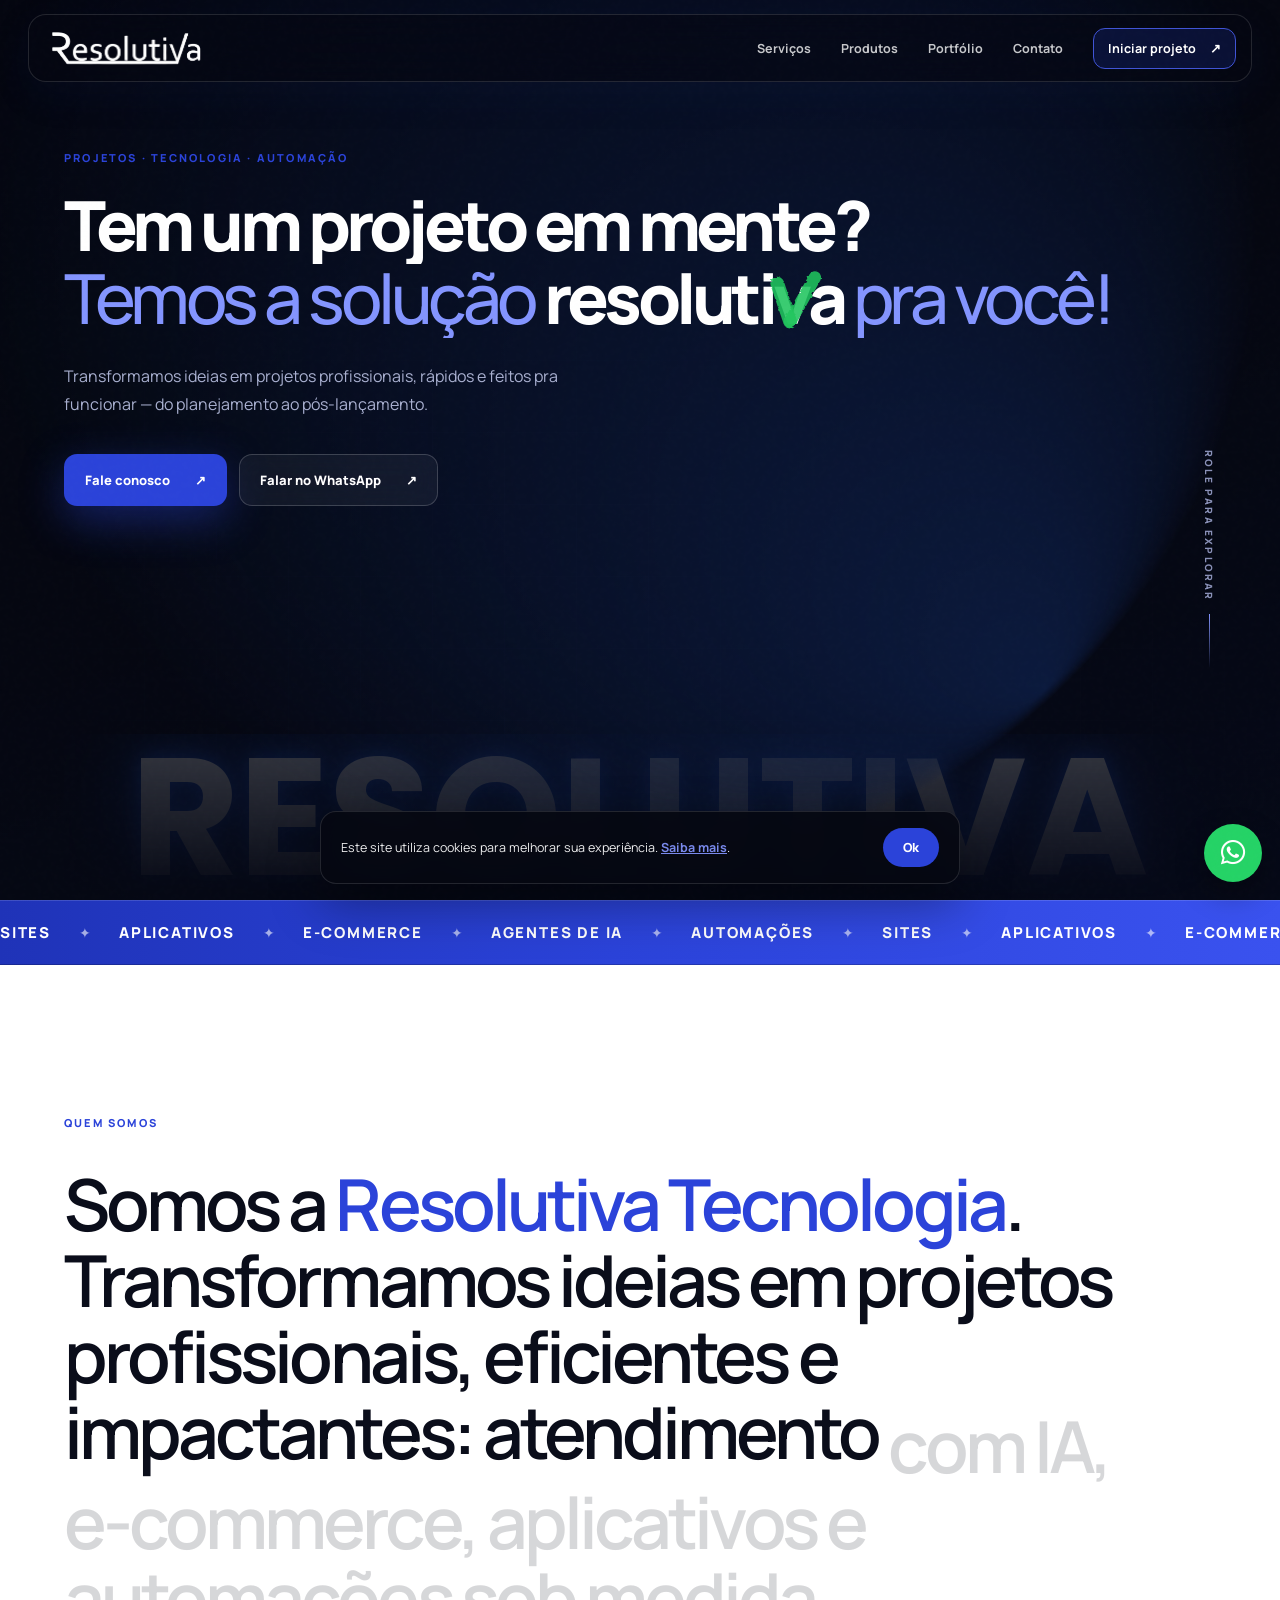
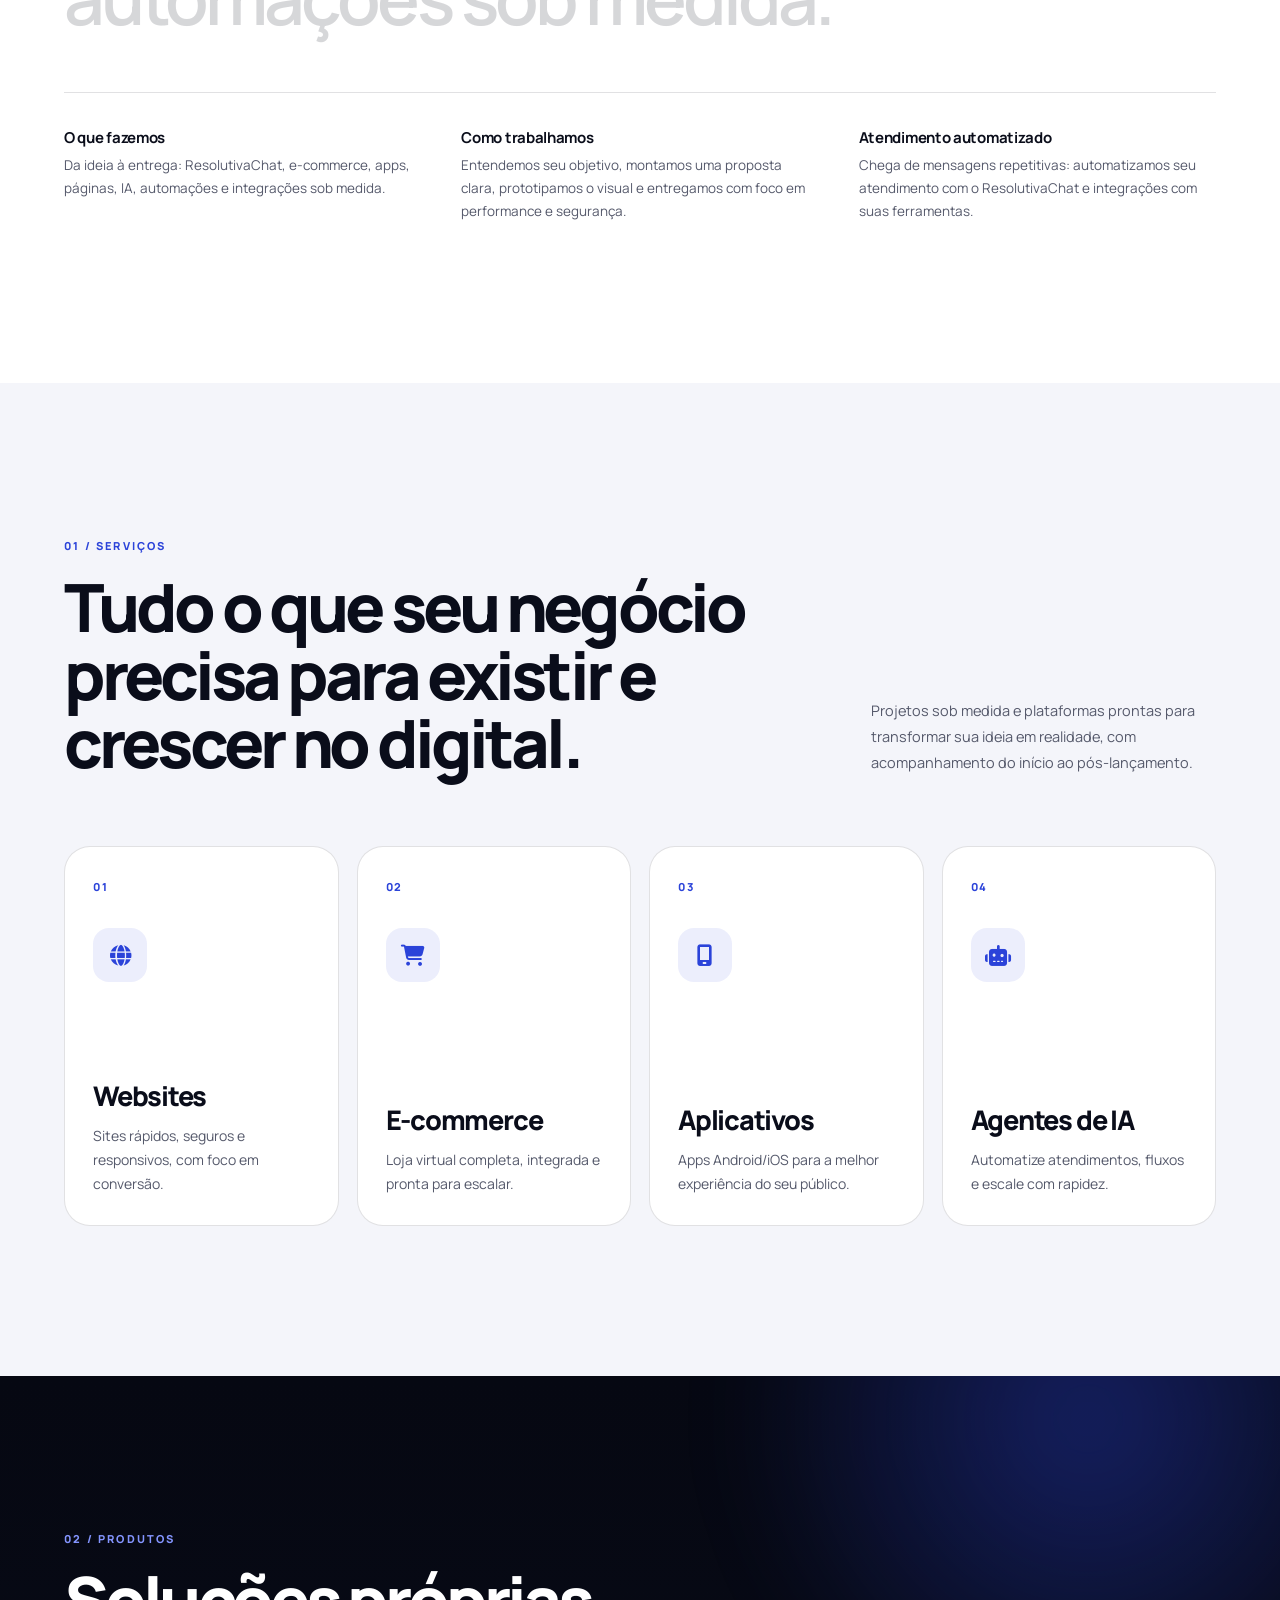
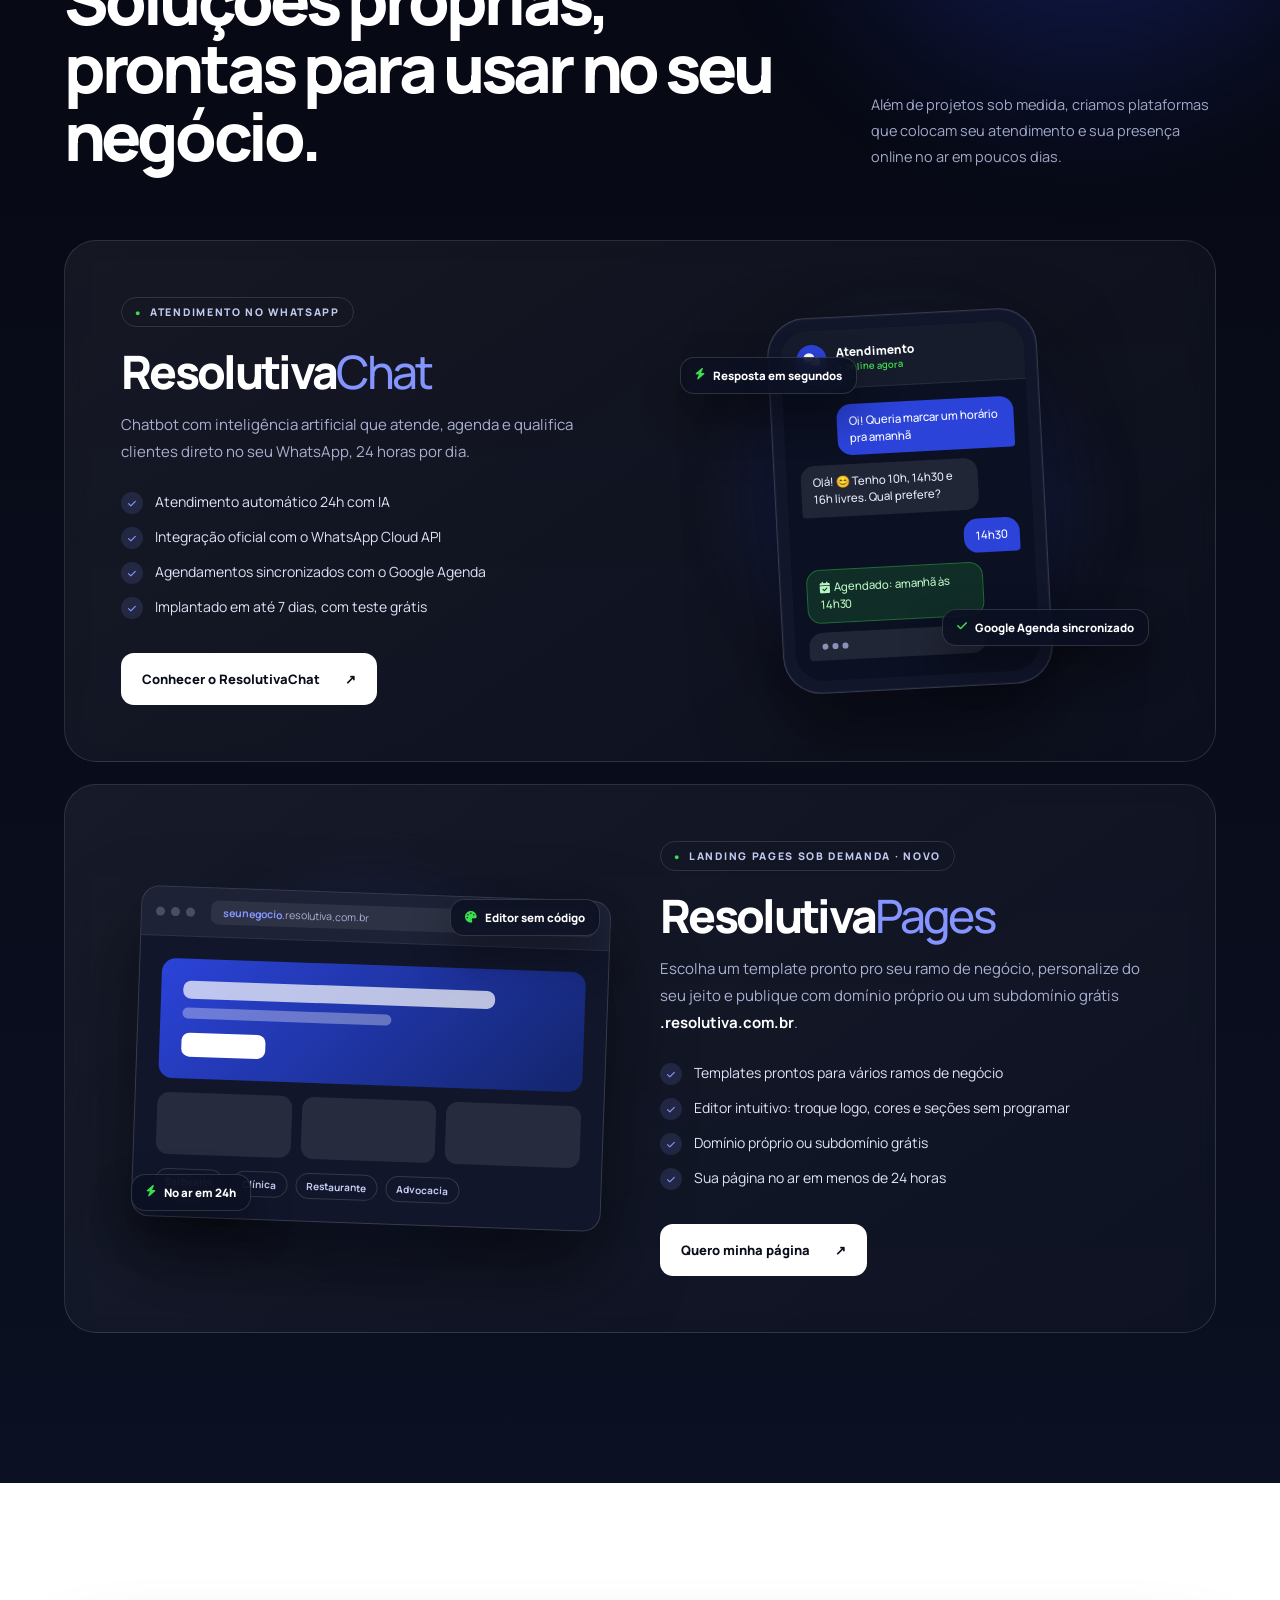
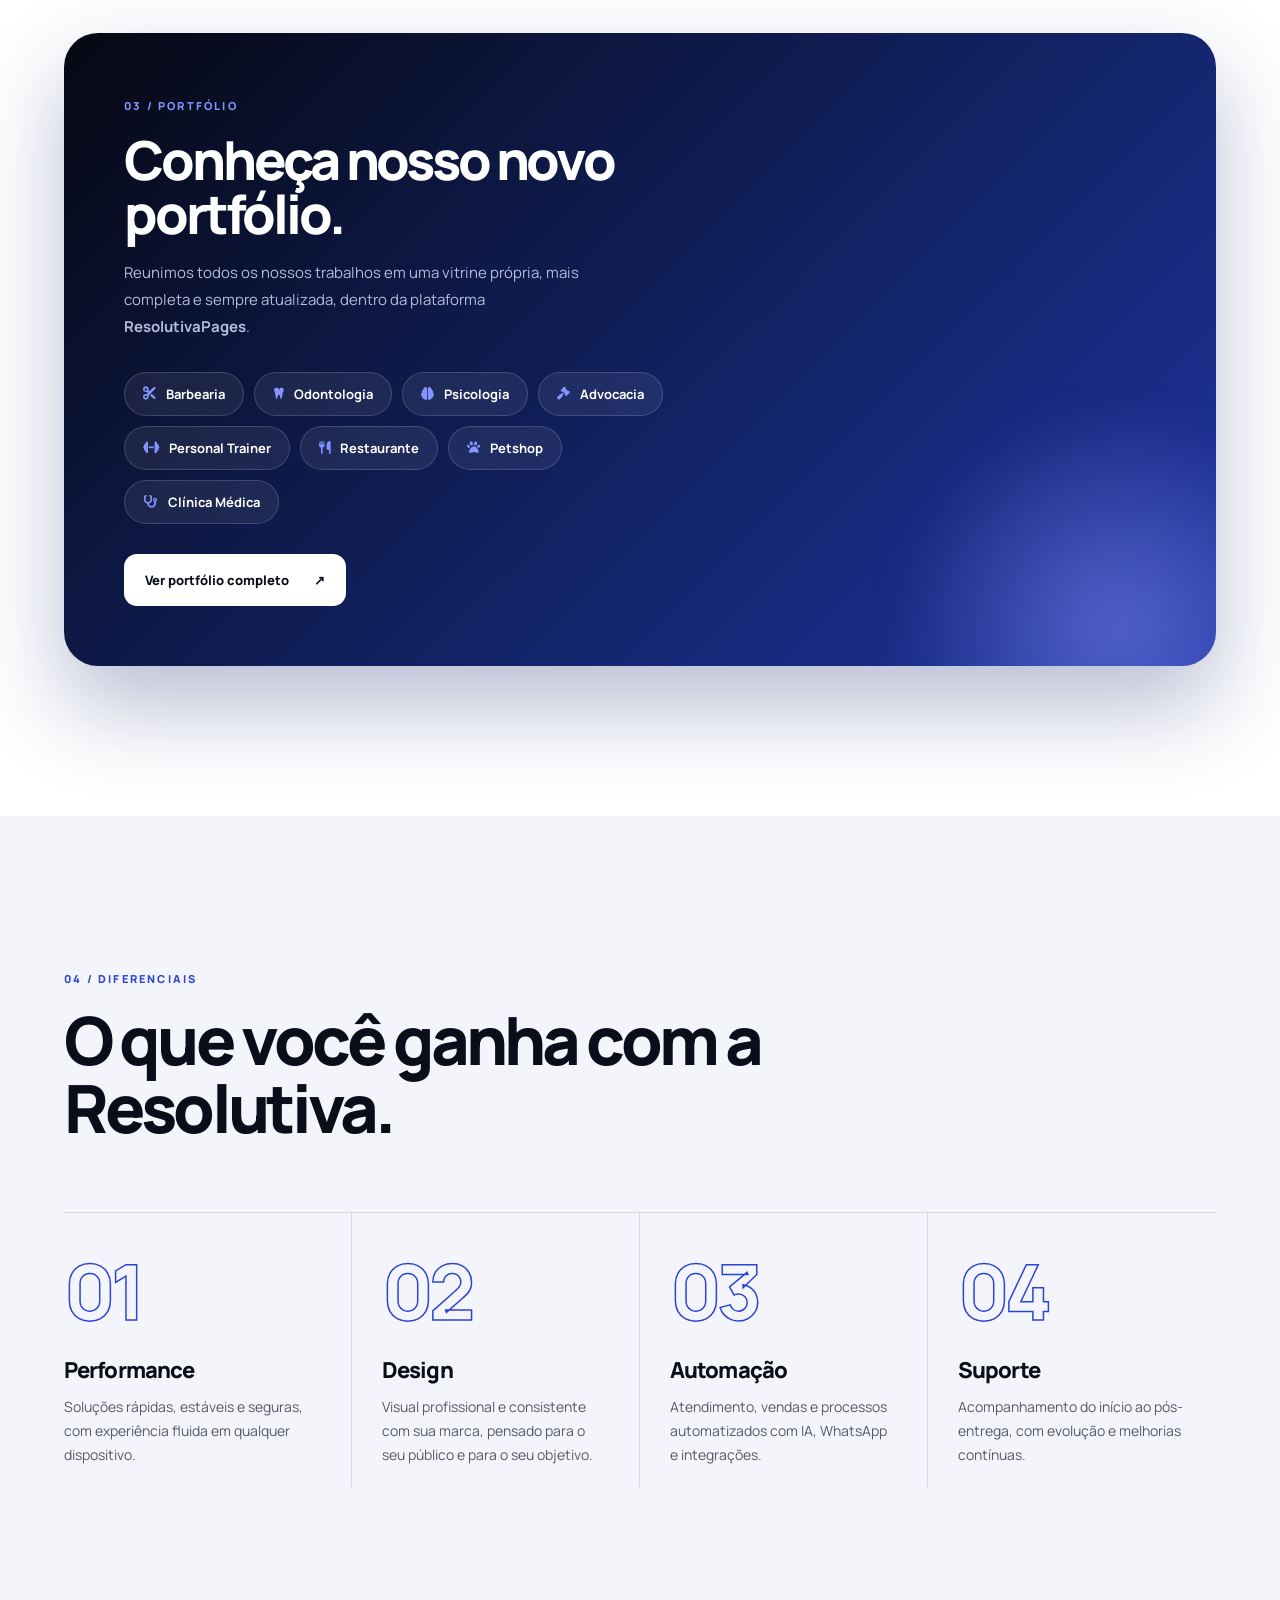
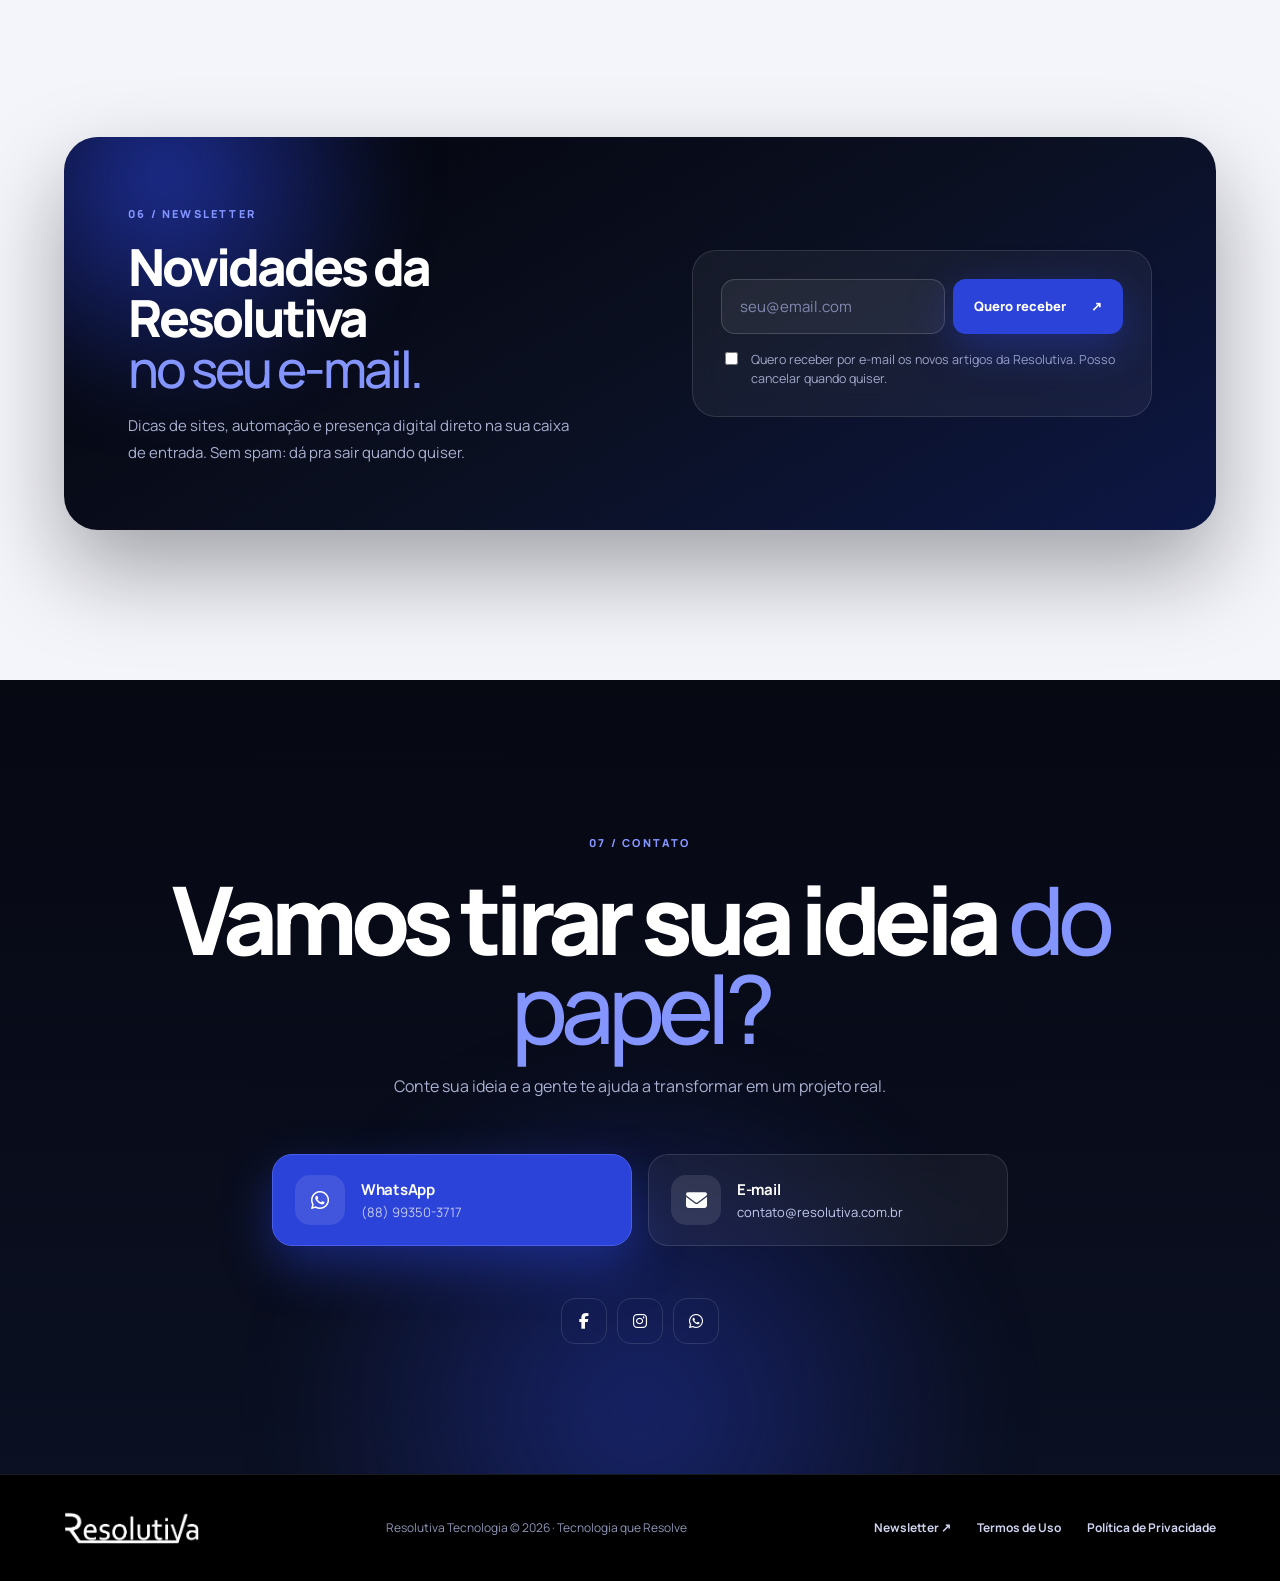
==== commit dc37a682: "Home: textos focados em projetos, diferenciais mais abrangentes, rodapé 'Tecnologia que Resolve', V " ====
--- a/public_html/index.html
+++ b/public_html/index.html
@@ -5,7 +5,7 @@
 		<meta charset="utf-8">
 		<meta name="viewport" content="width=device-width, initial-scale=1">
 
-		<title>Resolutiva - Sites, Aplicativos e Automações</title>
+		<title>Resolutiva - Projetos, Aplicativos e Automações</title>
 
 		<meta name="title" content="Resolutiva - Quer um Site ou Aplicativo? Temos a solução resolutiva pra você!">
 		<meta name="description" content="Quer um Site ou Aplicativo? Temos a solução resolutiva pra você!">
@@ -39,7 +39,7 @@
 			<link rel="stylesheet" href="vendor/fontawesome-free/css/all.min.css">
 
 			<!-- Estilo da landing -->
-			<link rel="stylesheet" href="css/rv.css?v=21">
+			<link rel="stylesheet" href="css/rv.css?v=33">
 		</head>
 
 		<body>
@@ -84,12 +84,12 @@
 					</div>
 
 					<div class="hero-copy">
-						<div class="eyebrow">Sites · Aplicativos · Automação</div>
+						<div class="eyebrow">Projetos · Tecnologia · Automação</div>
 						<h1 class="hero-title">
-							<span class="line"><span>Quer um site ou aplicativo?</span></span>
-							<span class="line accent"><span>Temos a solução <span class="brand-word">resoluti<span class="v-check">v<svg viewBox="0 0 60 60" aria-hidden="true"><path d="M9 21 L24 48 L50 4" pathLength="1"/></svg></span>a</span> pra você!</span></span>
+							<span class="line"><span>Tem um projeto em mente?</span></span>
+							<span class="line accent"><span>Temos a solução <span class="brand-word">resoluti<span class="v-check">v<svg viewBox="0 0 100 100" preserveAspectRatio="none" aria-hidden="true"><defs><filter id="vr" filterUnits="userSpaceOnUse" x="-30" y="-30" width="160" height="160"><feTurbulence type="fractalNoise" baseFrequency="0.05 0.16" numOctaves="2" seed="7" result="n"/><feDisplacementMap in="SourceGraphic" in2="n" scale="7"/></filter></defs><g filter="url(#vr)"><path class="vs1" d="M12 6 L41 92" pathLength="1"/><path class="vs2" d="M41 92 L97 -8" pathLength="1"/></g></svg></span>a</span> pra você!</span></span>
 						</h1>
-						<p class="hero-sub">Transformamos ideias em projetos profissionais, rápidos e feitos pra converter — do planejamento ao lançamento.</p>
+						<p class="hero-sub">Transformamos ideias em projetos profissionais, rápidos e feitos pra funcionar — do planejamento ao pós-lançamento.</p>
 						<div class="hero-actions">
 							<a href="#contato" class="button button-primary">Fale conosco <span>↗&#xFE0E;</span></a>
 							<a href="https://wa.me/5588993503717?text=Ol%C3%A1%21%20Quero%20um%20or%C3%A7amento." target="_blank" rel="noopener" class="button button-ghost">Falar no WhatsApp <span>↗&#xFE0E;</span></a>
@@ -112,12 +112,12 @@
 				<section id="sobre" class="statement" data-section-theme="light">
 					<div class="section-inner">
 						<span class="eyebrow reveal">Quem somos</span>
-						<p class="statement-text" data-split-text>Somos a <em>Resolutiva Tecnologia</em>. Transformamos ideias em projetos profissionais, eficientes e impactantes: sites, aplicativos e automações sob medida.</p>
+						<p class="statement-text" data-split-text>Somos a <em>Resolutiva Tecnologia</em>. Transformamos ideias em projetos profissionais, eficientes e impactantes: atendimento com IA, e-commerce, aplicativos e automações sob medida.</p>
 
 						<div class="statement-foot">
 							<div class="reveal">
 								<b>O que fazemos</b>
-								<p>Da ideia ao lançamento: site, e-commerce, app, IA, automações e integrações sob medida.</p>
+								<p>Da ideia à entrega: ResolutivaChat, e-commerce, apps, páginas, IA, automações e integrações sob medida.</p>
 							</div>
 							<div class="reveal" style="--d:.1s">
 								<b>Como trabalhamos</b>
@@ -139,7 +139,7 @@
 								<span class="eyebrow">01 / Serviços</span>
 								<h2>Tudo o que seu negócio precisa para existir e crescer no digital.</h2>
 							</div>
-							<p>Sites, apps e automações para transformar sua ideia em projeto real, com acompanhamento do início ao pós-lançamento.</p>
+							<p>Projetos sob medida e plataformas prontas para transformar sua ideia em realidade, com acompanhamento do início ao pós-lançamento.</p>
 						</div>
 
 						<div class="service-grid">
@@ -284,22 +284,22 @@
 							<div class="perk reveal">
 								<span class="big">01</span>
 								<h3>Performance</h3>
-								<p>Carregamento rápido e experiência fluida no celular e no desktop.</p>
+								<p>Soluções rápidas, estáveis e seguras, com experiência fluida em qualquer dispositivo.</p>
 							</div>
 							<div class="perk reveal" style="--d:.08s">
 								<span class="big">02</span>
 								<h3>Design</h3>
-								<p>Visual profissional, consistente com sua marca e com foco em conversão.</p>
+								<p>Visual profissional e consistente com sua marca, pensado para o seu público e para o seu objetivo.</p>
 							</div>
 							<div class="perk reveal" style="--d:.16s">
 								<span class="big">03</span>
 								<h3>Automação</h3>
-								<p>Atendimento e processos automatizados via WhatsApp e integrações.</p>
+								<p>Atendimento, vendas e processos automatizados com IA, WhatsApp e integrações.</p>
 							</div>
 							<div class="perk reveal" style="--d:.24s">
 								<span class="big">04</span>
 								<h3>Suporte</h3>
-								<p>Acompanhamento do início ao pós-lançamento, com melhorias contínuas.</p>
+								<p>Acompanhamento do início ao pós-entrega, com evolução e melhorias contínuas.</p>
 							</div>
 						</div>
 					</div>
@@ -388,7 +388,7 @@
 			<!-- FOOTER -->
 			<footer class="site-footer" data-section-theme="dark">
 				<a href="#home" aria-label="Resolutiva"><img src="img/demos/creative-agency-2/logo-light.png" width="135" height="33" alt="Resolutiva"></a>
-				<span>Resolutiva Tecnologia © <span data-year>2026</span> · Ser a Resolutiva do seu problema!</span>
+				<span>Resolutiva Tecnologia © <span data-year>2026</span> · Tecnologia que Resolve</span>
 				<nav aria-label="Links legais">
 					<a href="https://newsletter.resolutiva.com.br" target="_blank" rel="noopener">Newsletter ↗&#xFE0E;</a>
 					<a href="termos-de-uso.html">Termos de Uso</a>
--- a/public_html/css/rv.css
+++ b/public_html/css/rv.css
@@ -289,26 +289,30 @@
 .hero-title .accent { color: var(--periwinkle); font-weight: 500; }
 .hero-title .line.accent { padding-top: 0.4em; margin-top: -0.4em; }
 .hero-title .brand-word { color: #fff; font-weight: 800; }
-.hero-title .v-check { position: relative; display: inline-block; }
+.hero-title .v-check {
+  position: relative;
+  display: inline-block;
+}
 .hero-title .v-check svg {
   position: absolute;
   left: -0.02em;
-  bottom: 0.03em;
-  width: 0.74em;
-  height: 0.74em;
+  width: calc(100% + 0.14em);
+  top: 24%;
+  bottom: 2%;
   overflow: visible;
   pointer-events: none;
   fill: none;
   stroke: #22c55e;
-  stroke-width: 6.5;
+  stroke-opacity: 0.88;
   stroke-linecap: round;
   stroke-linejoin: round;
   stroke-dasharray: 1;
   stroke-dashoffset: 1;
-  filter: drop-shadow(0 0 0.12em rgba(34, 197, 94, 0.45));
-  animation: checkDraw 0.8s var(--ease) 1.2s forwards;
-}
-@keyframes checkDraw { to { stroke-dashoffset: 0; } }
+}
+.hero-title .v-check path { stroke-dasharray: 1; stroke-dashoffset: 1; vector-effect: non-scaling-stroke; }
+.hero-title .v-check .vs1 { stroke-width: 0.2em; animation: vDraw 0.35s cubic-bezier(.3,.1,.3,1) 1.2s forwards; }
+.hero-title .v-check .vs2 { stroke-width: 0.18em; animation: vDraw 0.45s cubic-bezier(.3,.1,.3,1) 1.5s forwards; }
+@keyframes vDraw { to { stroke-dashoffset: 0; } }
 @keyframes lineIn { to { transform: none; } }
 
 .hero-sub {
@@ -1063,6 +1067,7 @@
   width: 58px; height: 58px;
   display: flex; align-items: center; justify-content: center;
   border-radius: 999px;
+  text-decoration: none;
   background: #25d366;
   box-shadow: 0 12px 30px rgba(0, 0, 0, 0.3);
   transition: transform 0.2s, box-shadow 0.2s;
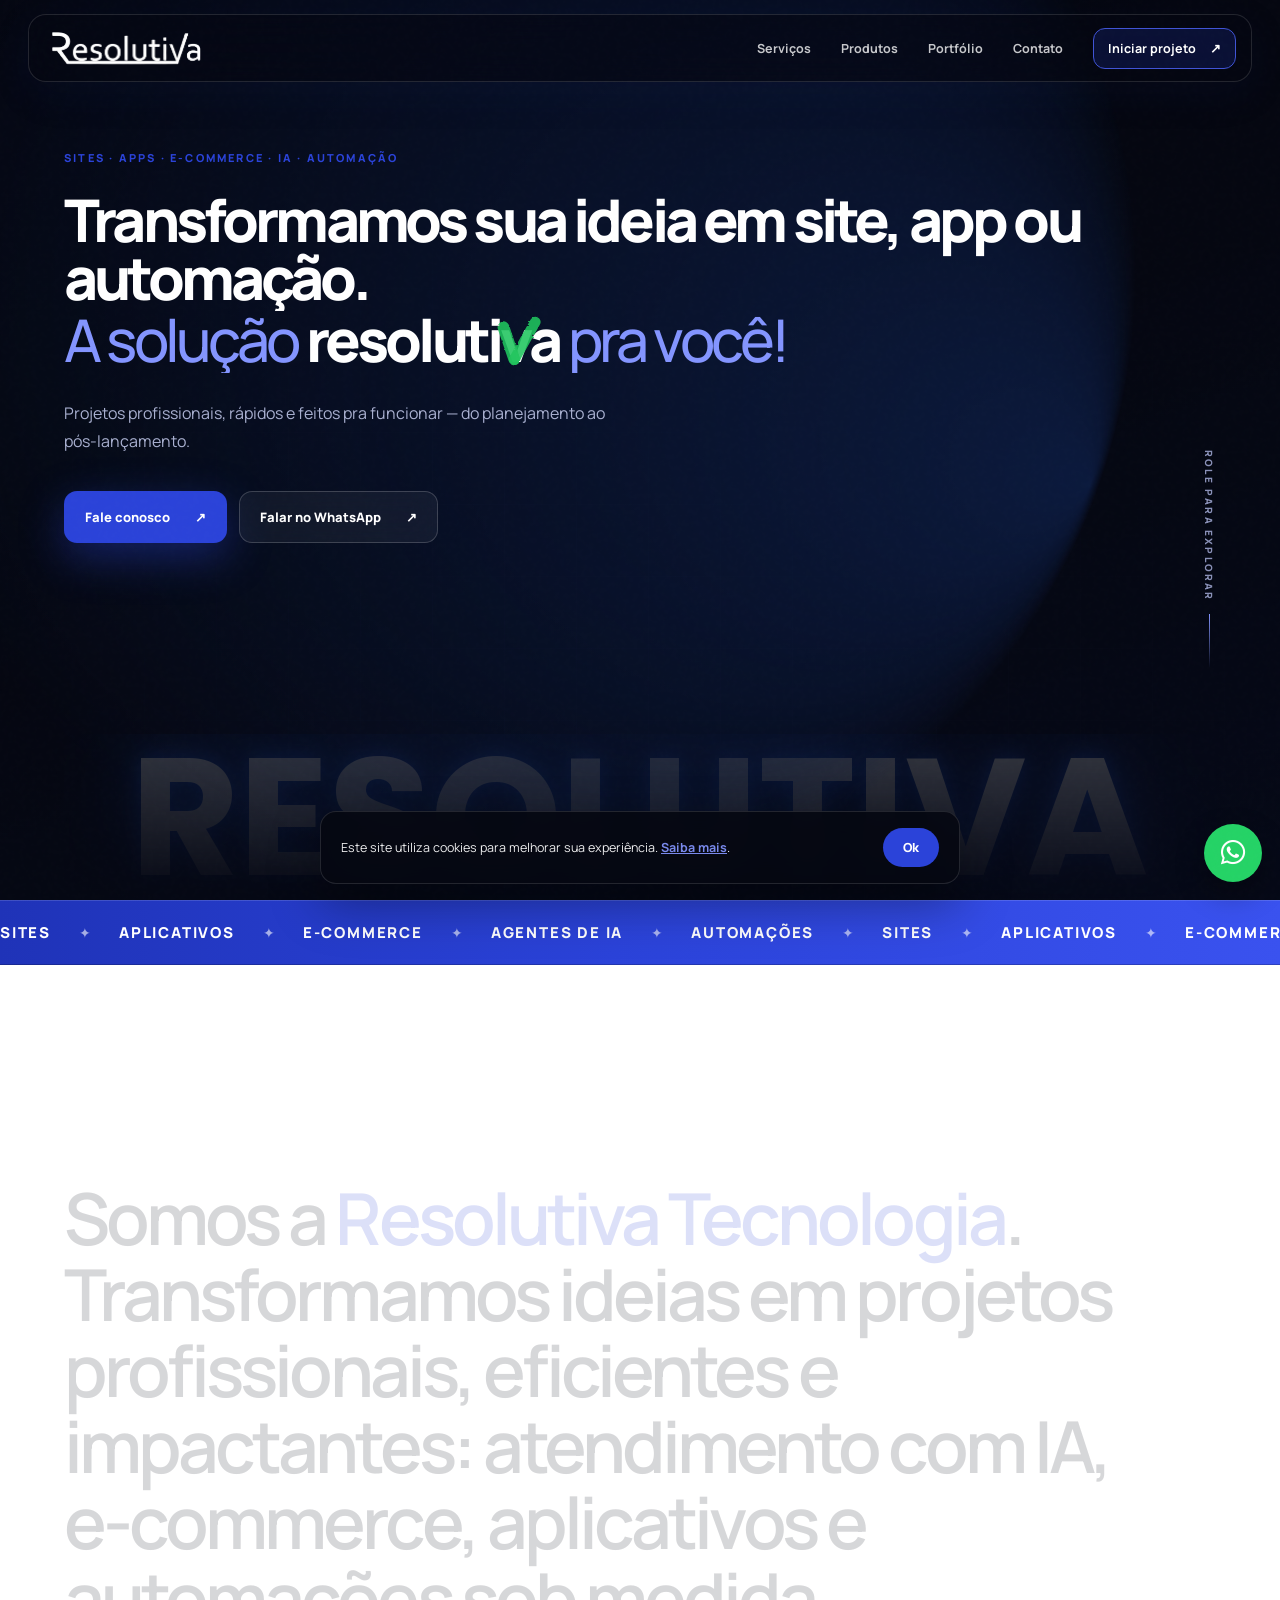
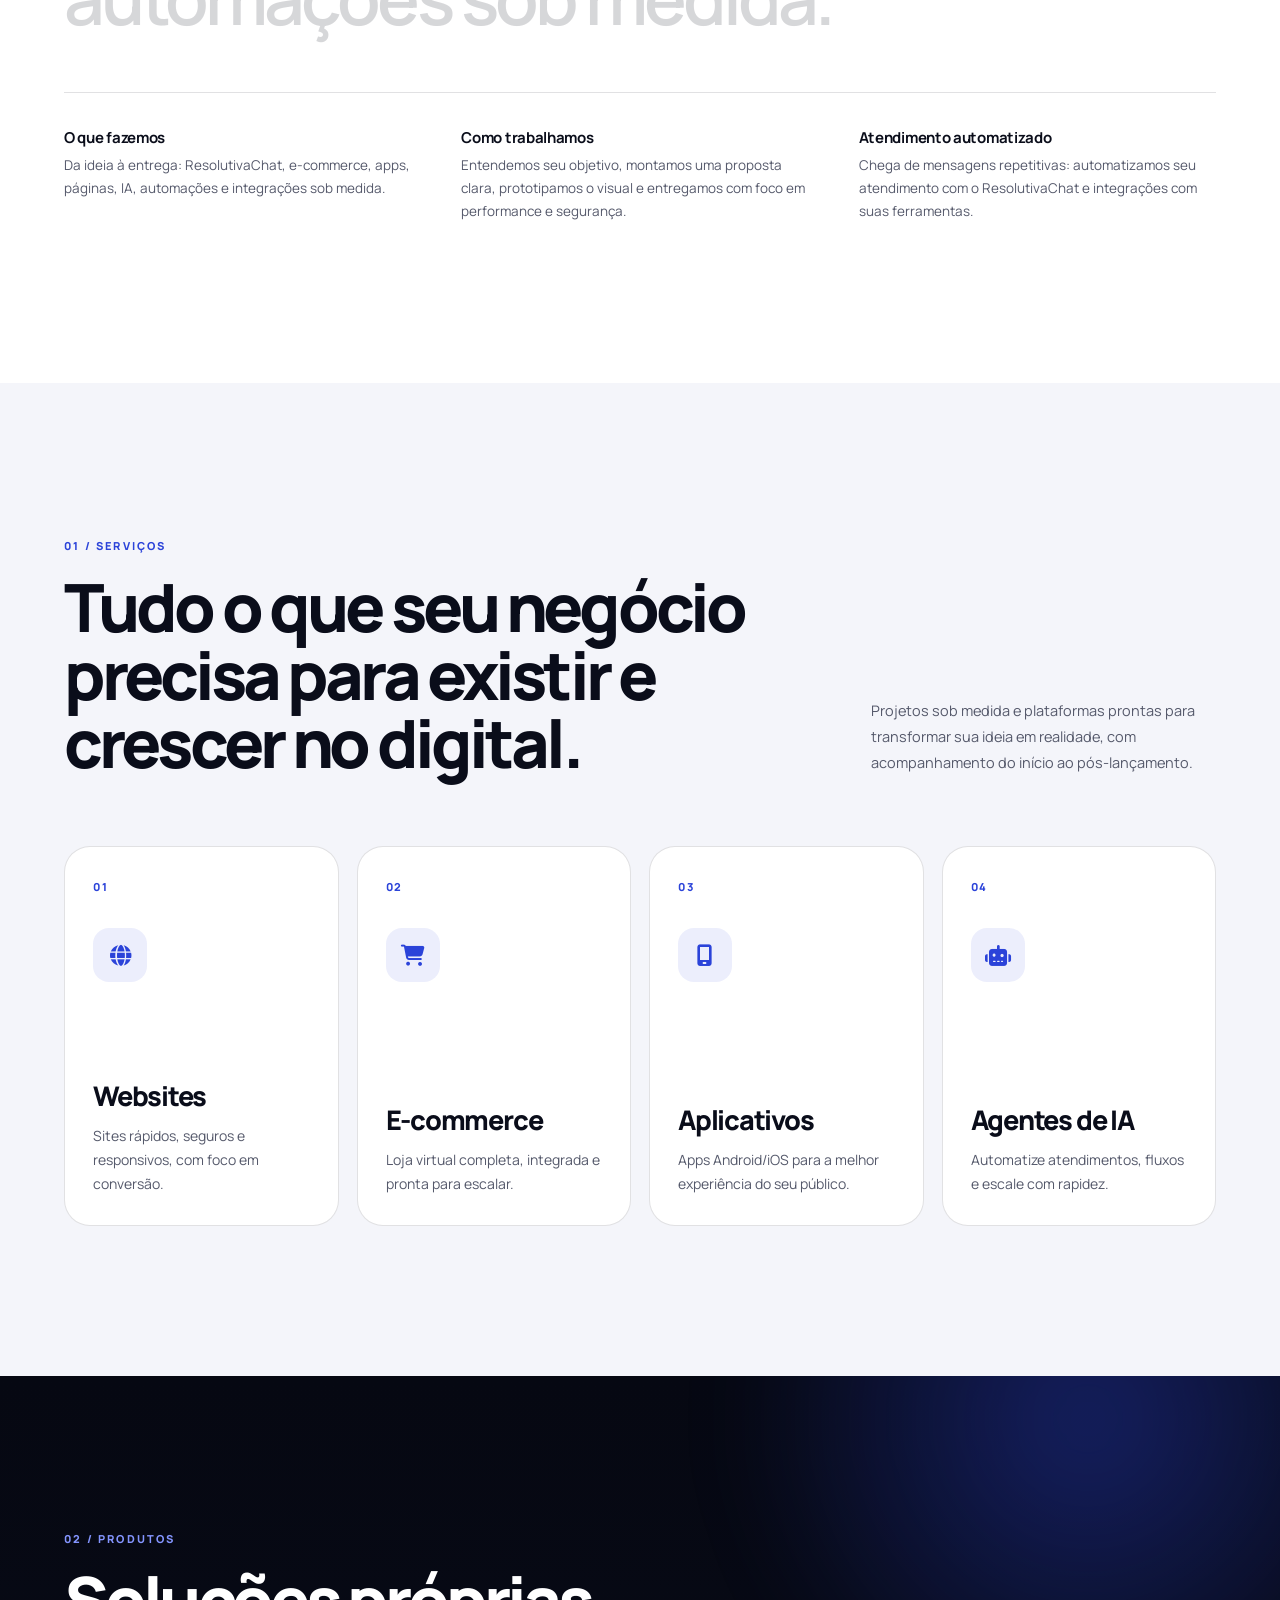
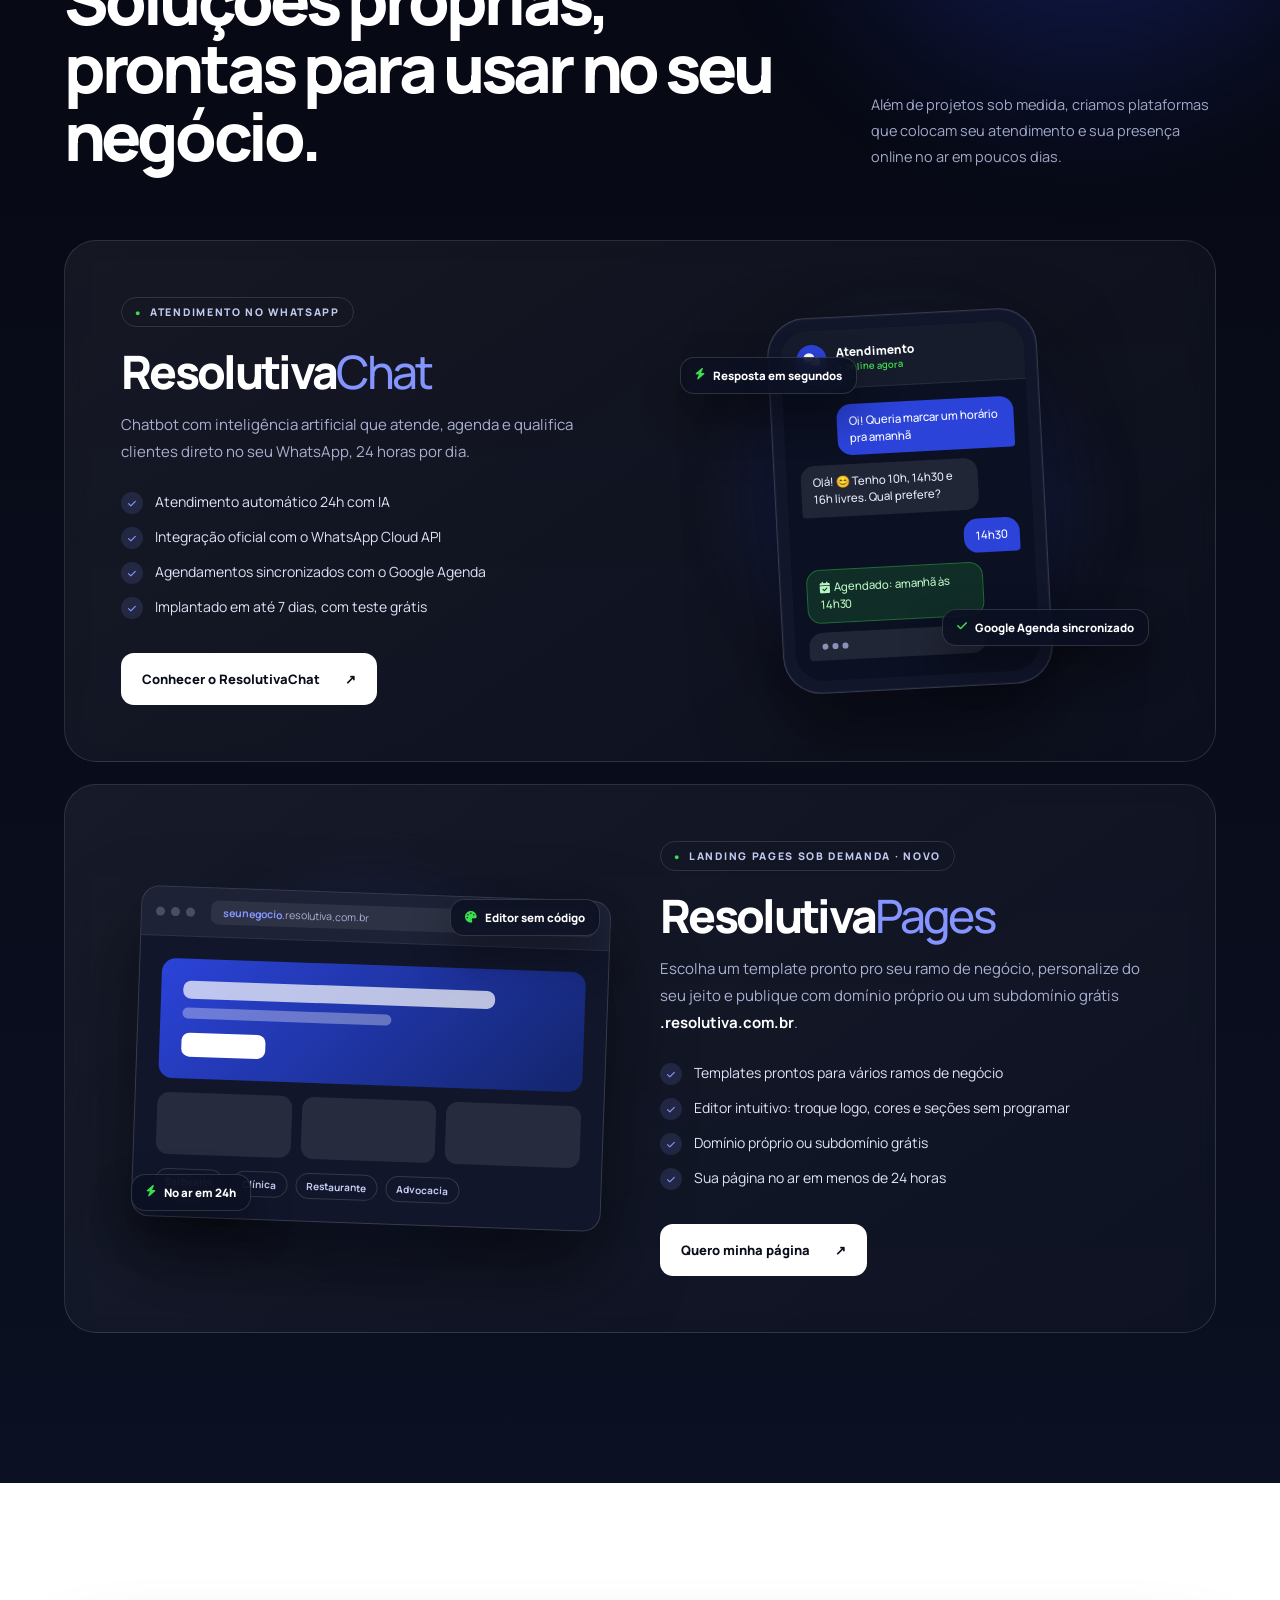
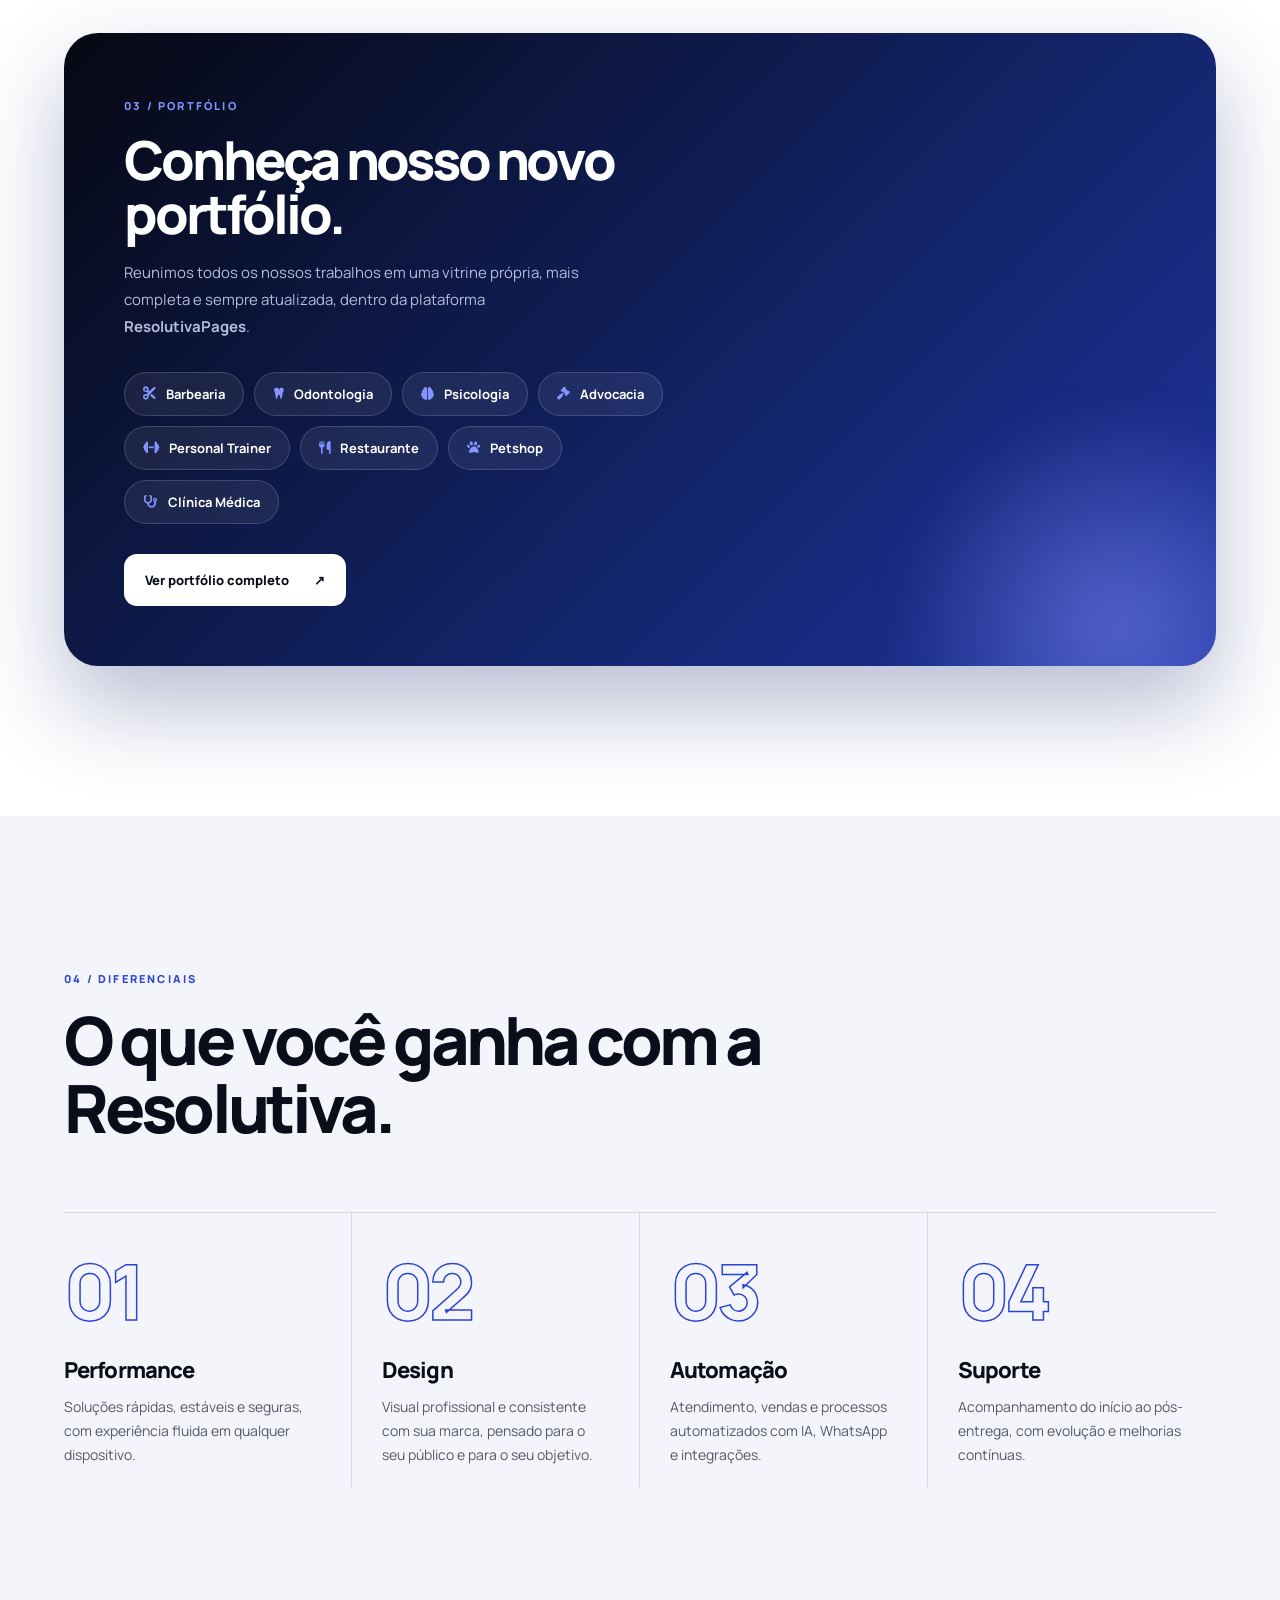
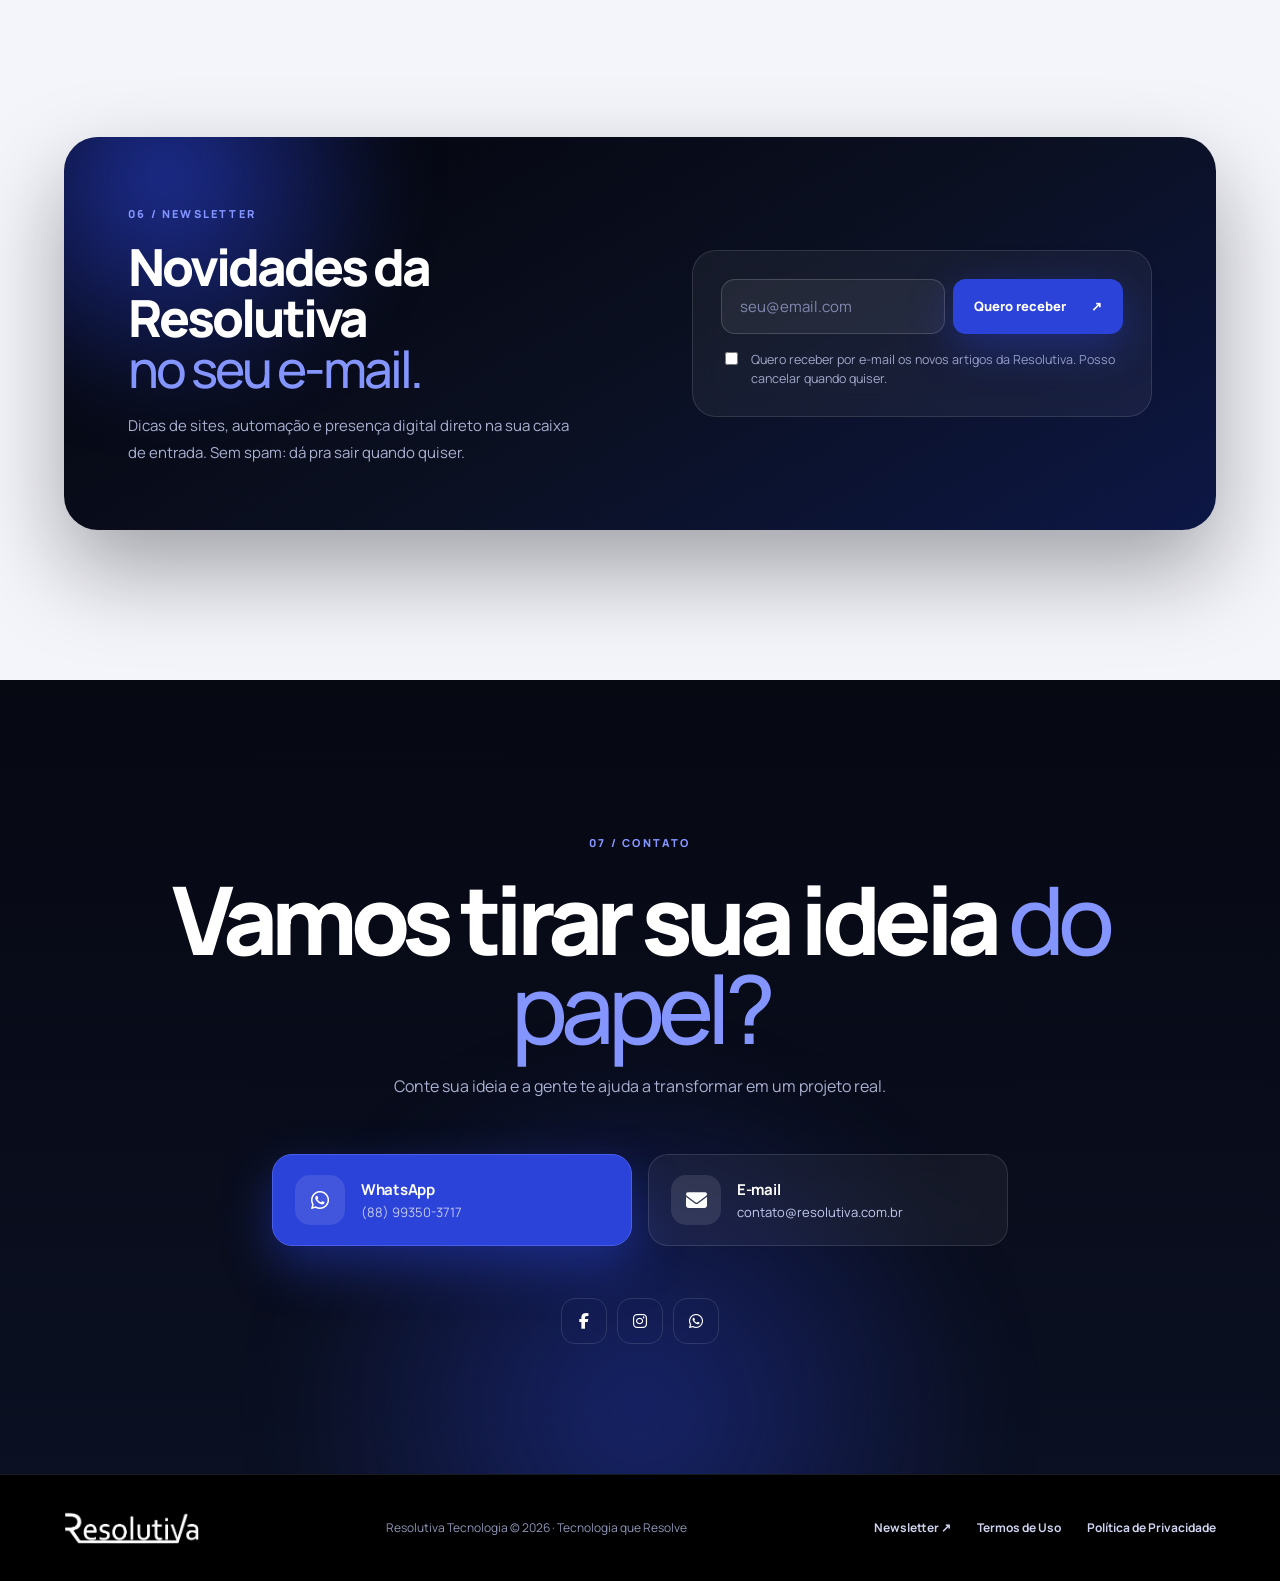
==== commit 92c06362: "Hero: nova frase focada nos serviços, eyebrow com Sites/Apps/E-commerce/IA/Automação e título um pou" ====
--- a/public_html/index.html
+++ b/public_html/index.html
@@ -39,7 +39,7 @@
 			<link rel="stylesheet" href="vendor/fontawesome-free/css/all.min.css">
 
 			<!-- Estilo da landing -->
-			<link rel="stylesheet" href="css/rv.css?v=33">
+			<link rel="stylesheet" href="css/rv.css?v=34">
 		</head>
 
 		<body>
@@ -84,12 +84,12 @@
 					</div>
 
 					<div class="hero-copy">
-						<div class="eyebrow">Projetos · Tecnologia · Automação</div>
+						<div class="eyebrow">Sites · Apps · E-commerce · IA · Automação</div>
 						<h1 class="hero-title">
-							<span class="line"><span>Tem um projeto em mente?</span></span>
-							<span class="line accent"><span>Temos a solução <span class="brand-word">resoluti<span class="v-check">v<svg viewBox="0 0 100 100" preserveAspectRatio="none" aria-hidden="true"><defs><filter id="vr" filterUnits="userSpaceOnUse" x="-30" y="-30" width="160" height="160"><feTurbulence type="fractalNoise" baseFrequency="0.05 0.16" numOctaves="2" seed="7" result="n"/><feDisplacementMap in="SourceGraphic" in2="n" scale="7"/></filter></defs><g filter="url(#vr)"><path class="vs1" d="M12 6 L41 92" pathLength="1"/><path class="vs2" d="M41 92 L97 -8" pathLength="1"/></g></svg></span>a</span> pra você!</span></span>
+							<span class="line"><span>Transformamos sua ideia em site, app ou automação.</span></span>
+							<span class="line accent"><span>A solução <span class="brand-word">resoluti<span class="v-check">v<svg viewBox="0 0 100 100" preserveAspectRatio="none" aria-hidden="true"><defs><filter id="vr" filterUnits="userSpaceOnUse" x="-30" y="-30" width="160" height="160"><feTurbulence type="fractalNoise" baseFrequency="0.05 0.16" numOctaves="2" seed="7" result="n"/><feDisplacementMap in="SourceGraphic" in2="n" scale="7"/></filter></defs><g filter="url(#vr)"><path class="vs1" d="M12 6 L41 92" pathLength="1"/><path class="vs2" d="M41 92 L97 -8" pathLength="1"/></g></svg></span>a</span> pra você!</span></span>
 						</h1>
-						<p class="hero-sub">Transformamos ideias em projetos profissionais, rápidos e feitos pra funcionar — do planejamento ao pós-lançamento.</p>
+						<p class="hero-sub">Projetos profissionais, rápidos e feitos pra funcionar — do planejamento ao pós-lançamento.</p>
 						<div class="hero-actions">
 							<a href="#contato" class="button button-primary">Fale conosco <span>↗&#xFE0E;</span></a>
 							<a href="https://wa.me/5588993503717?text=Ol%C3%A1%21%20Quero%20um%20or%C3%A7amento." target="_blank" rel="noopener" class="button button-ghost">Falar no WhatsApp <span>↗&#xFE0E;</span></a>
--- a/public_html/css/rv.css
+++ b/public_html/css/rv.css
@@ -274,7 +274,7 @@
 .hero-copy .eyebrow { margin-bottom: 26px; }
 
 .hero-title {
-  font-size: clamp(38px, 5.4vw, 88px);
+  font-size: clamp(34px, 4.6vw, 76px);
   line-height: 0.98;
   letter-spacing: -0.065em;
   font-weight: 800;
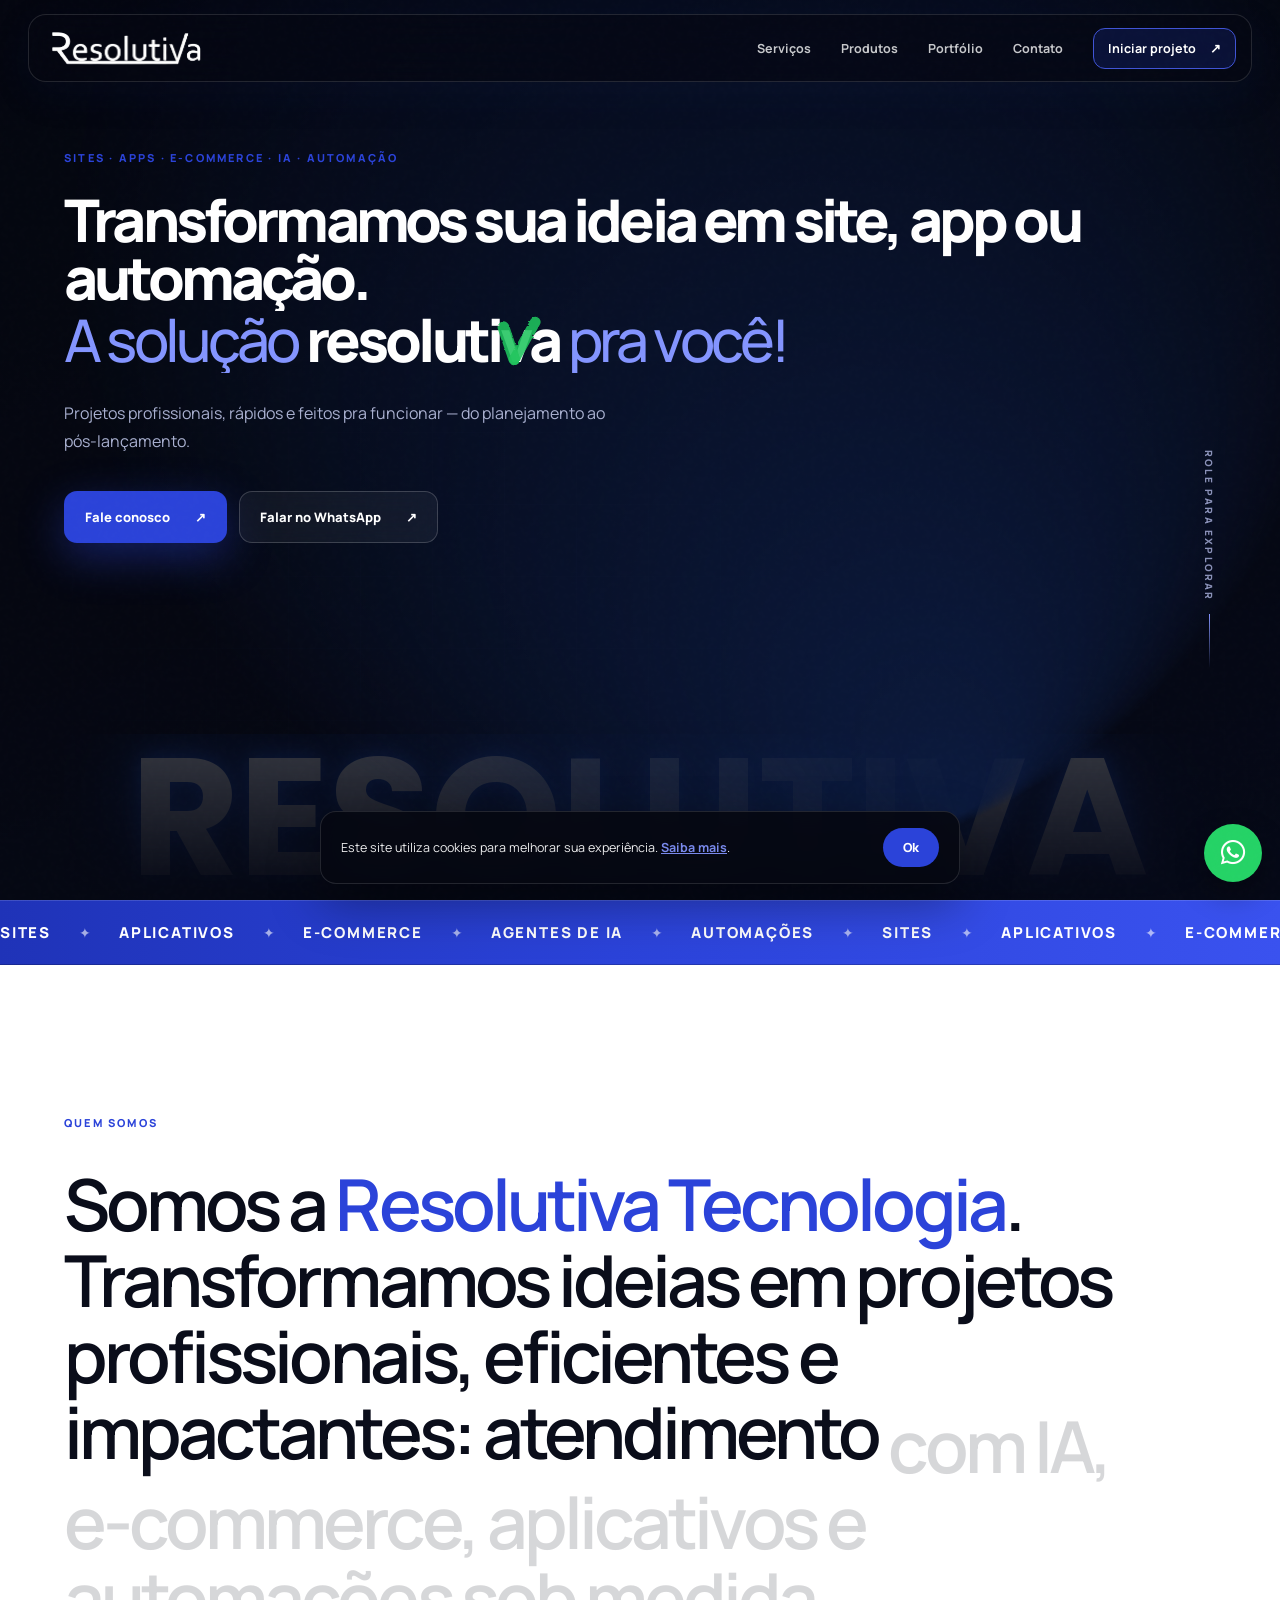
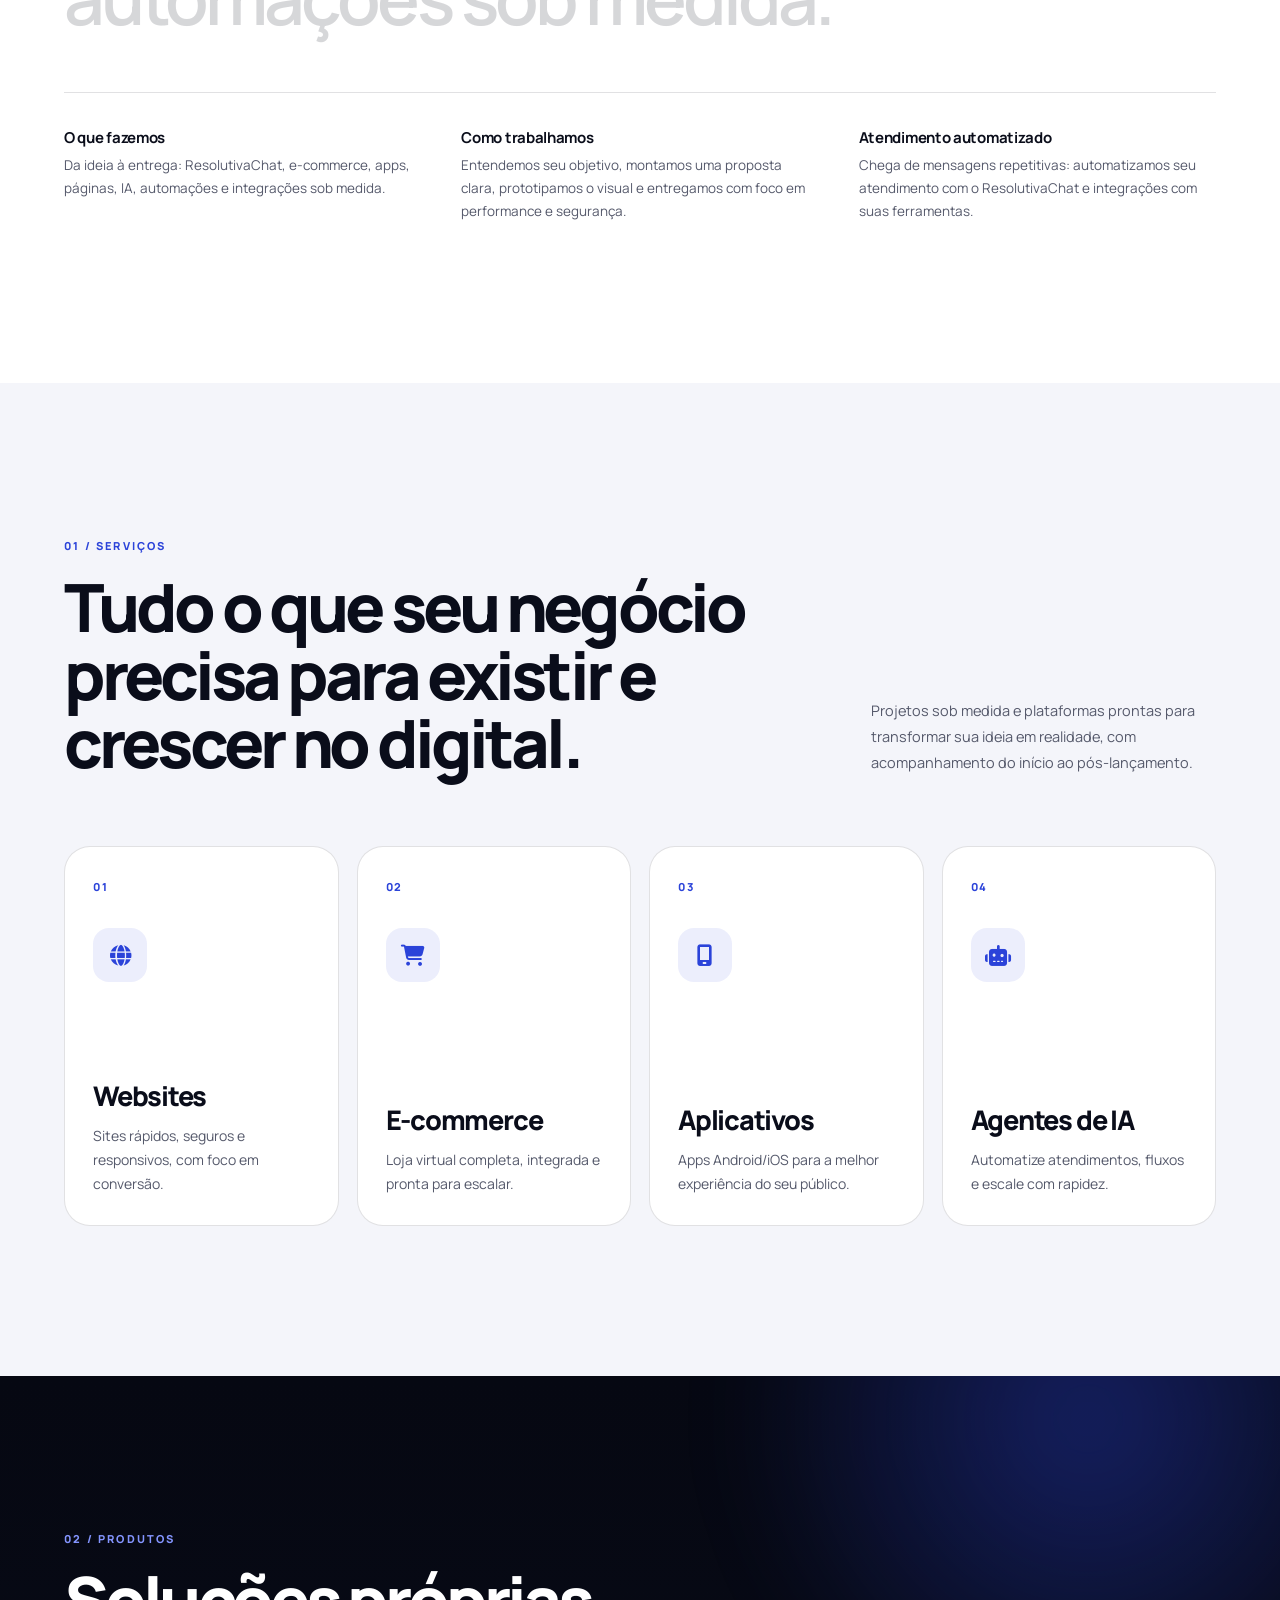
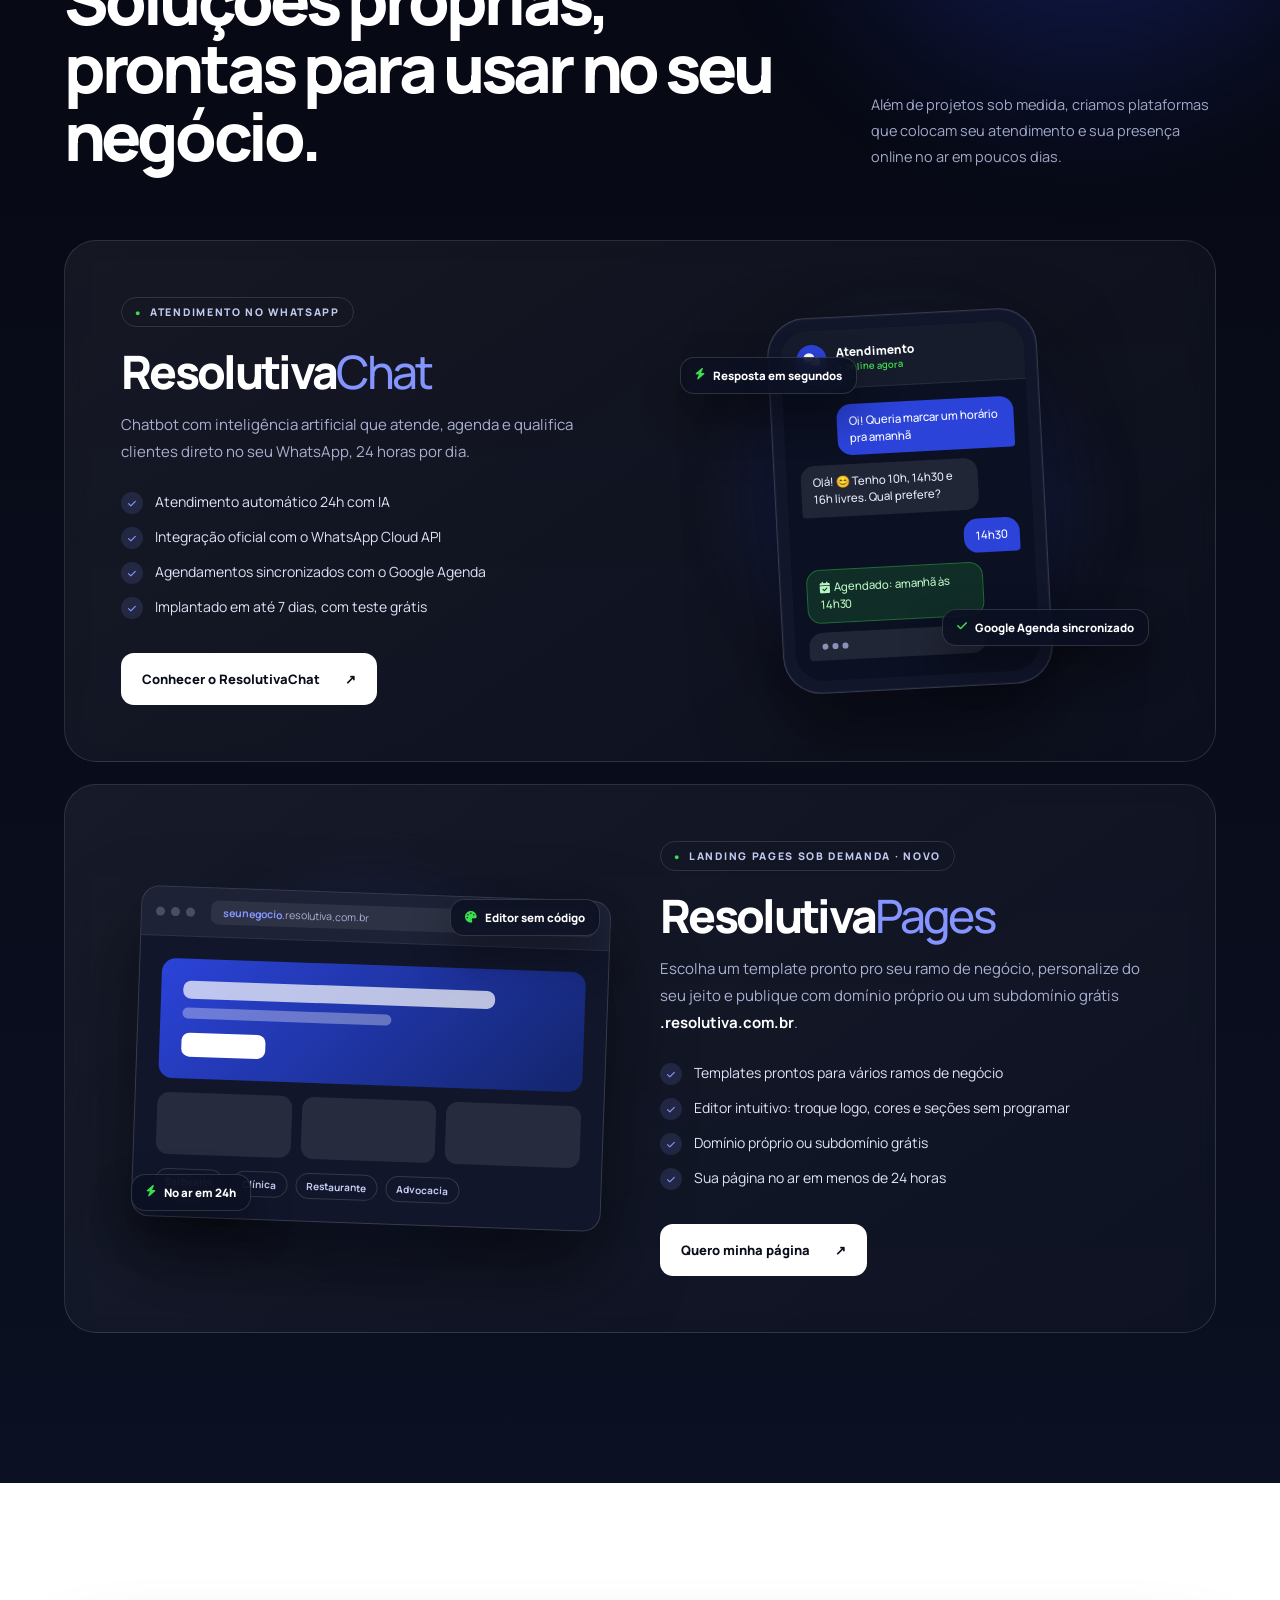
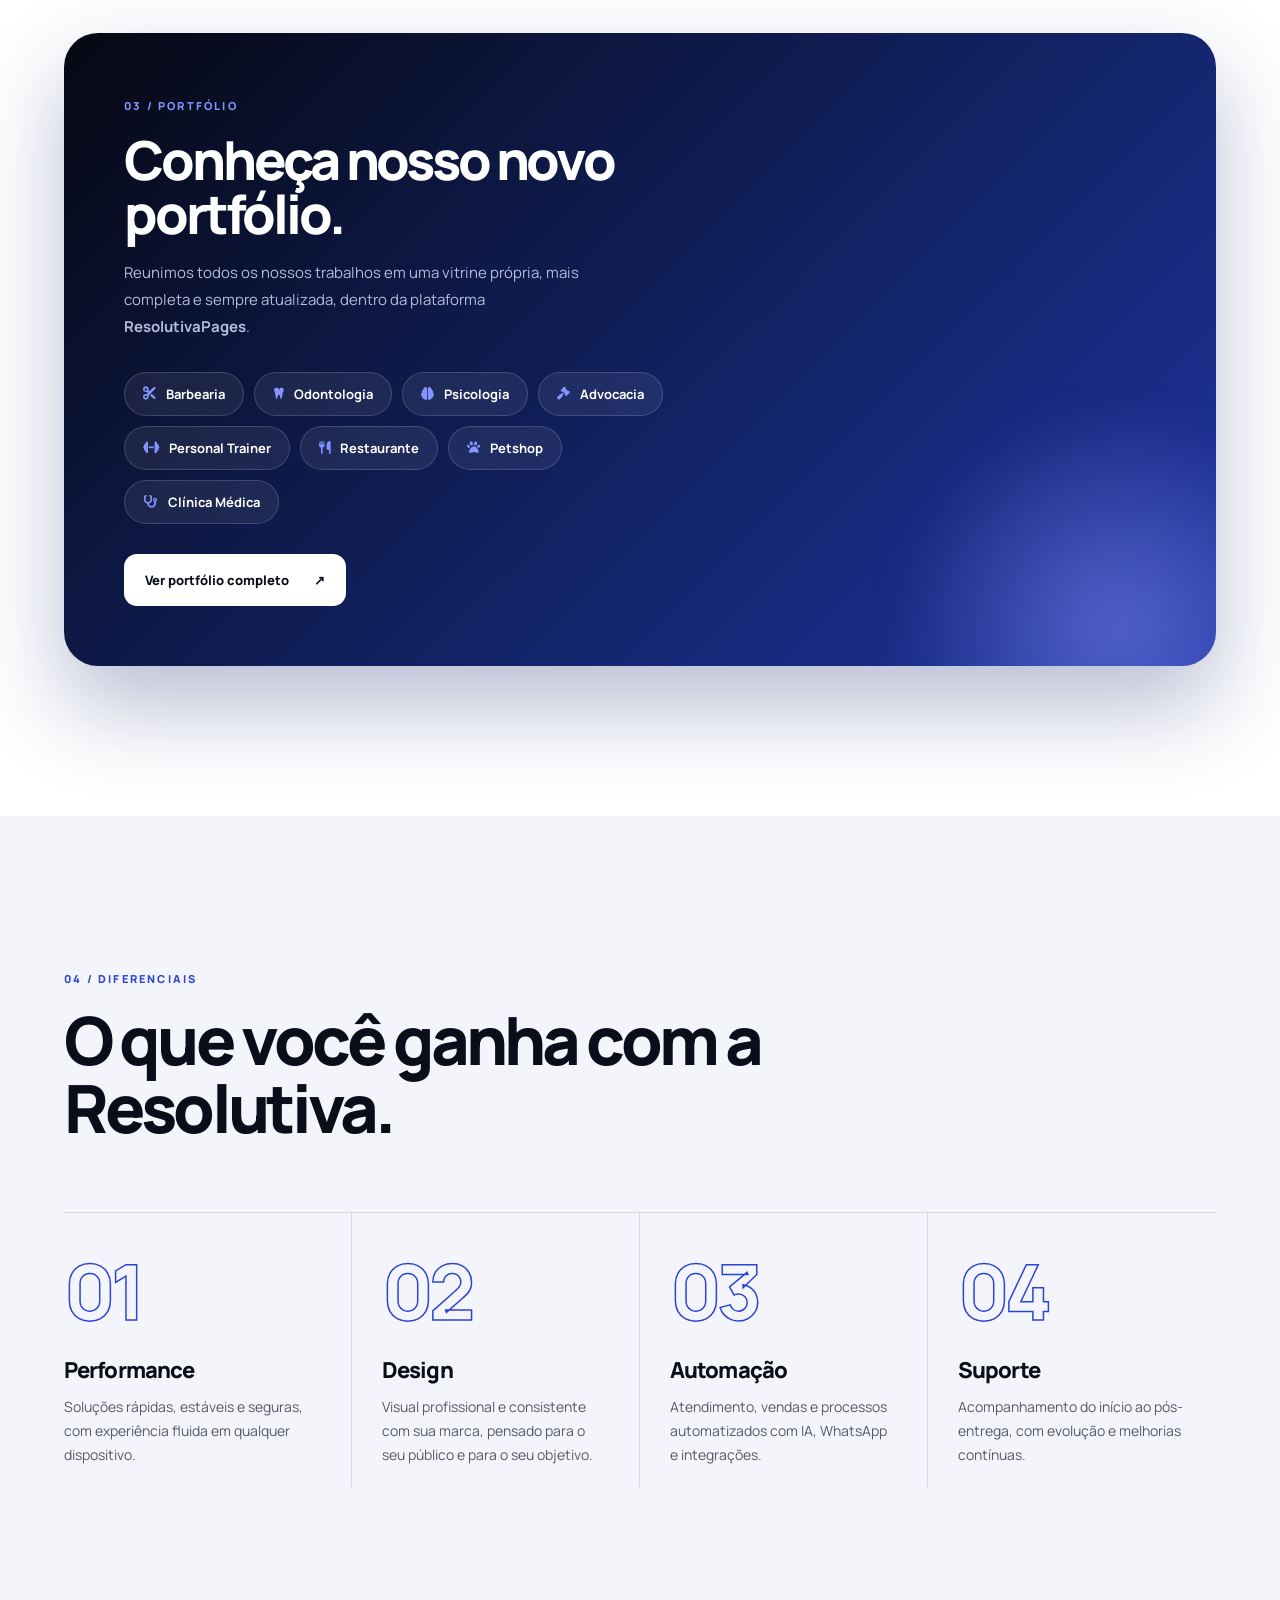
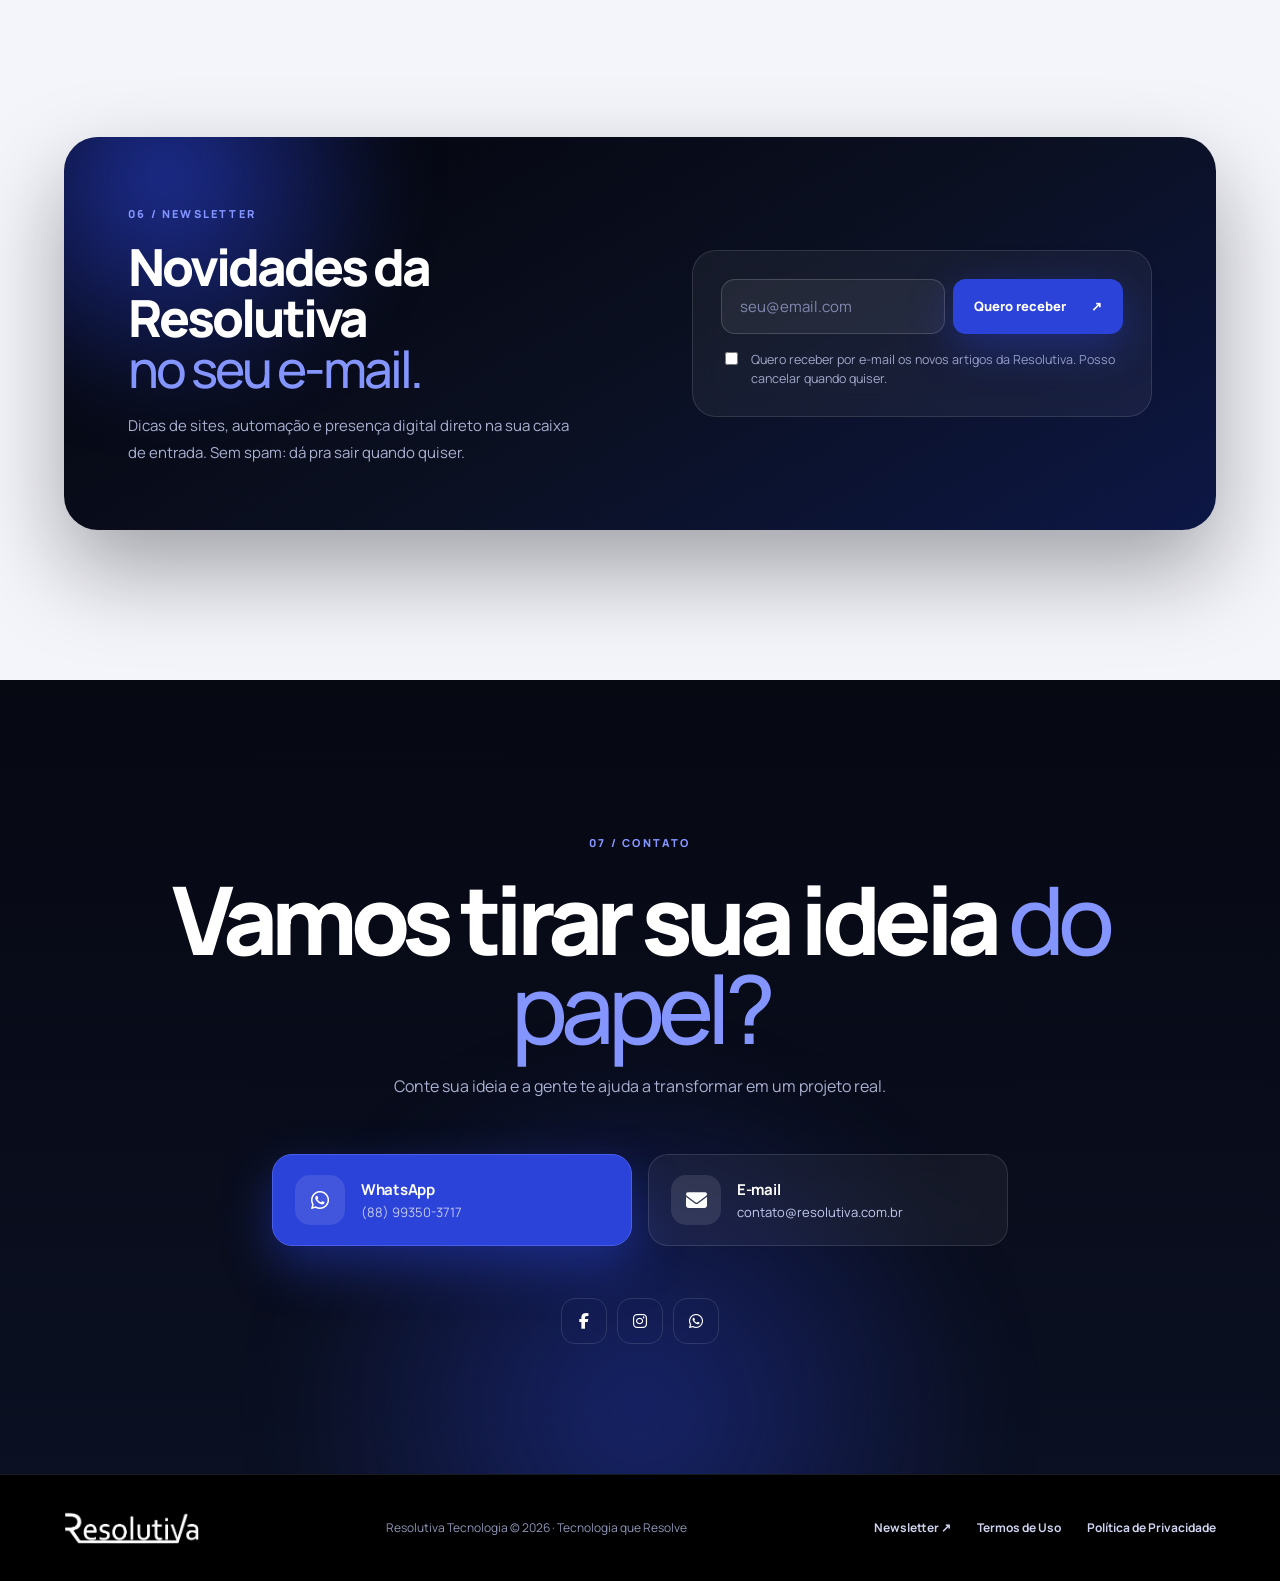
==== commit 45ef3764: "Seção Instagram antes do rodapé: últimas postagens via API do ResolutivaPages, ligada/configurada em" ====
--- a/public_html/index.html
+++ b/public_html/index.html
@@ -39,7 +39,7 @@
 			<link rel="stylesheet" href="vendor/fontawesome-free/css/all.min.css">
 
 			<!-- Estilo da landing -->
-			<link rel="stylesheet" href="css/rv.css?v=34">
+			<link rel="stylesheet" href="css/rv.css?v=35">
 		</head>
 
 		<body>
@@ -383,6 +383,21 @@
 					</div>
 				</section>
 
+				<!-- INSTAGRAM (feed vem do ResolutivaPages; fica escondida até carregar. Liga/desliga e quantidade em js/config.js) -->
+				<section id="instagram" class="section instagram" data-section-theme="light" data-endpoint="https://pages.resolutiva.com.br/api/v1/landing/resolutiva/instagram" hidden>
+					<div class="section-inner">
+						<div class="instagram-head reveal">
+							<div>
+								<span class="eyebrow">06 / Instagram</span>
+								<h2>Acompanhe o dia a dia <span class="accent">da Resolutiva.</span></h2>
+							</div>
+							<a class="button button-dark" href="#" target="_blank" rel="noopener noreferrer" data-rv-ig-profile hidden><i class="fab fa-instagram"></i> Seguir no Instagram <span>↗&#xFE0E;</span></a>
+						</div>
+
+						<div class="instagram-grid" data-rv-ig-list></div>
+					</div>
+				</section>
+
 			</main>
 
 			<!-- FOOTER -->
@@ -421,7 +436,7 @@
 				</div>
 			</div>
 
-			<script src="js/config.js?v=1"></script>
-			<script src="js/rv.js?v=10"></script>
+			<script src="js/config.js?v=2"></script>
+			<script src="js/rv.js?v=11"></script>
 		</body>
 </html>
--- a/public_html/css/rv.css
+++ b/public_html/css/rv.css
@@ -886,6 +886,56 @@
 .reviews + .newsletter { background: var(--paper); padding-top: 100px; }
 
 /* ============================================================
+   INSTAGRAM (últimas postagens, antes do rodapé)
+   ============================================================ */
+.instagram { background: #fff; }
+.instagram[hidden] { display: none; }
+.instagram-head {
+  display: flex;
+  align-items: flex-end;
+  justify-content: space-between;
+  gap: 32px;
+  margin-bottom: 48px;
+}
+.instagram-head h2 {
+  margin-top: 18px;
+  font-size: clamp(32px, 4.2vw, 58px);
+  line-height: 1.04;
+  letter-spacing: -0.055em;
+  font-weight: 800;
+}
+.instagram-head h2 .accent { color: var(--blue); font-weight: 500; }
+.instagram-head .button { flex: 0 0 auto; white-space: nowrap; }
+.instagram-head .button i { margin-right: 8px; }
+.instagram-head [hidden] { display: none; }
+
+.instagram-grid { display: grid; grid-template-columns: repeat(3, 1fr); gap: 14px; }
+.ig-item {
+  position: relative;
+  display: block;
+  aspect-ratio: 1;
+  overflow: hidden;
+  border-radius: calc(var(--radius) * 0.7);
+  background: var(--paper);
+  border: 1px solid var(--line);
+  transition: transform 0.5s var(--ease), box-shadow 0.5s, border-color 0.3s;
+}
+.ig-item img { width: 100%; height: 100%; object-fit: cover; display: block; transition: transform 0.7s var(--ease); }
+.ig-item:hover { transform: translateY(-5px); border-color: rgba(43, 67, 217, 0.4); box-shadow: var(--shadow); }
+.ig-item:hover img { transform: scale(1.05); }
+.ig-play {
+  position: absolute;
+  top: 12px; right: 12px;
+  width: 34px; height: 34px;
+  border-radius: 50%;
+  display: flex; align-items: center; justify-content: center;
+  background: rgba(10, 13, 26, 0.72);
+  color: #fff;
+  font-size: 12px;
+  padding-left: 2px;
+}
+
+/* ============================================================
    NEWSLETTER
    ============================================================ */
 .newsletter { background: #fff; padding-top: 40px; }
@@ -1164,6 +1214,8 @@
   .section-intro { grid-template-columns: 1fr; gap: 24px; margin-bottom: 44px; }
   .reviews-head { grid-template-columns: 1fr; gap: 28px; margin-bottom: 40px; }
   .review-grid { grid-template-columns: 1fr; }
+  .instagram-head { flex-direction: column; align-items: flex-start; gap: 24px; margin-bottom: 36px; }
+  .instagram-grid { grid-template-columns: repeat(2, 1fr); gap: 10px; }
   .product, .portfolio-card, .newsletter-card { grid-template-columns: 1fr; padding: 34px 24px; gap: 30px; }
   .product.flip .product-copy { order: 0; }
   .mock { min-height: 340px; }
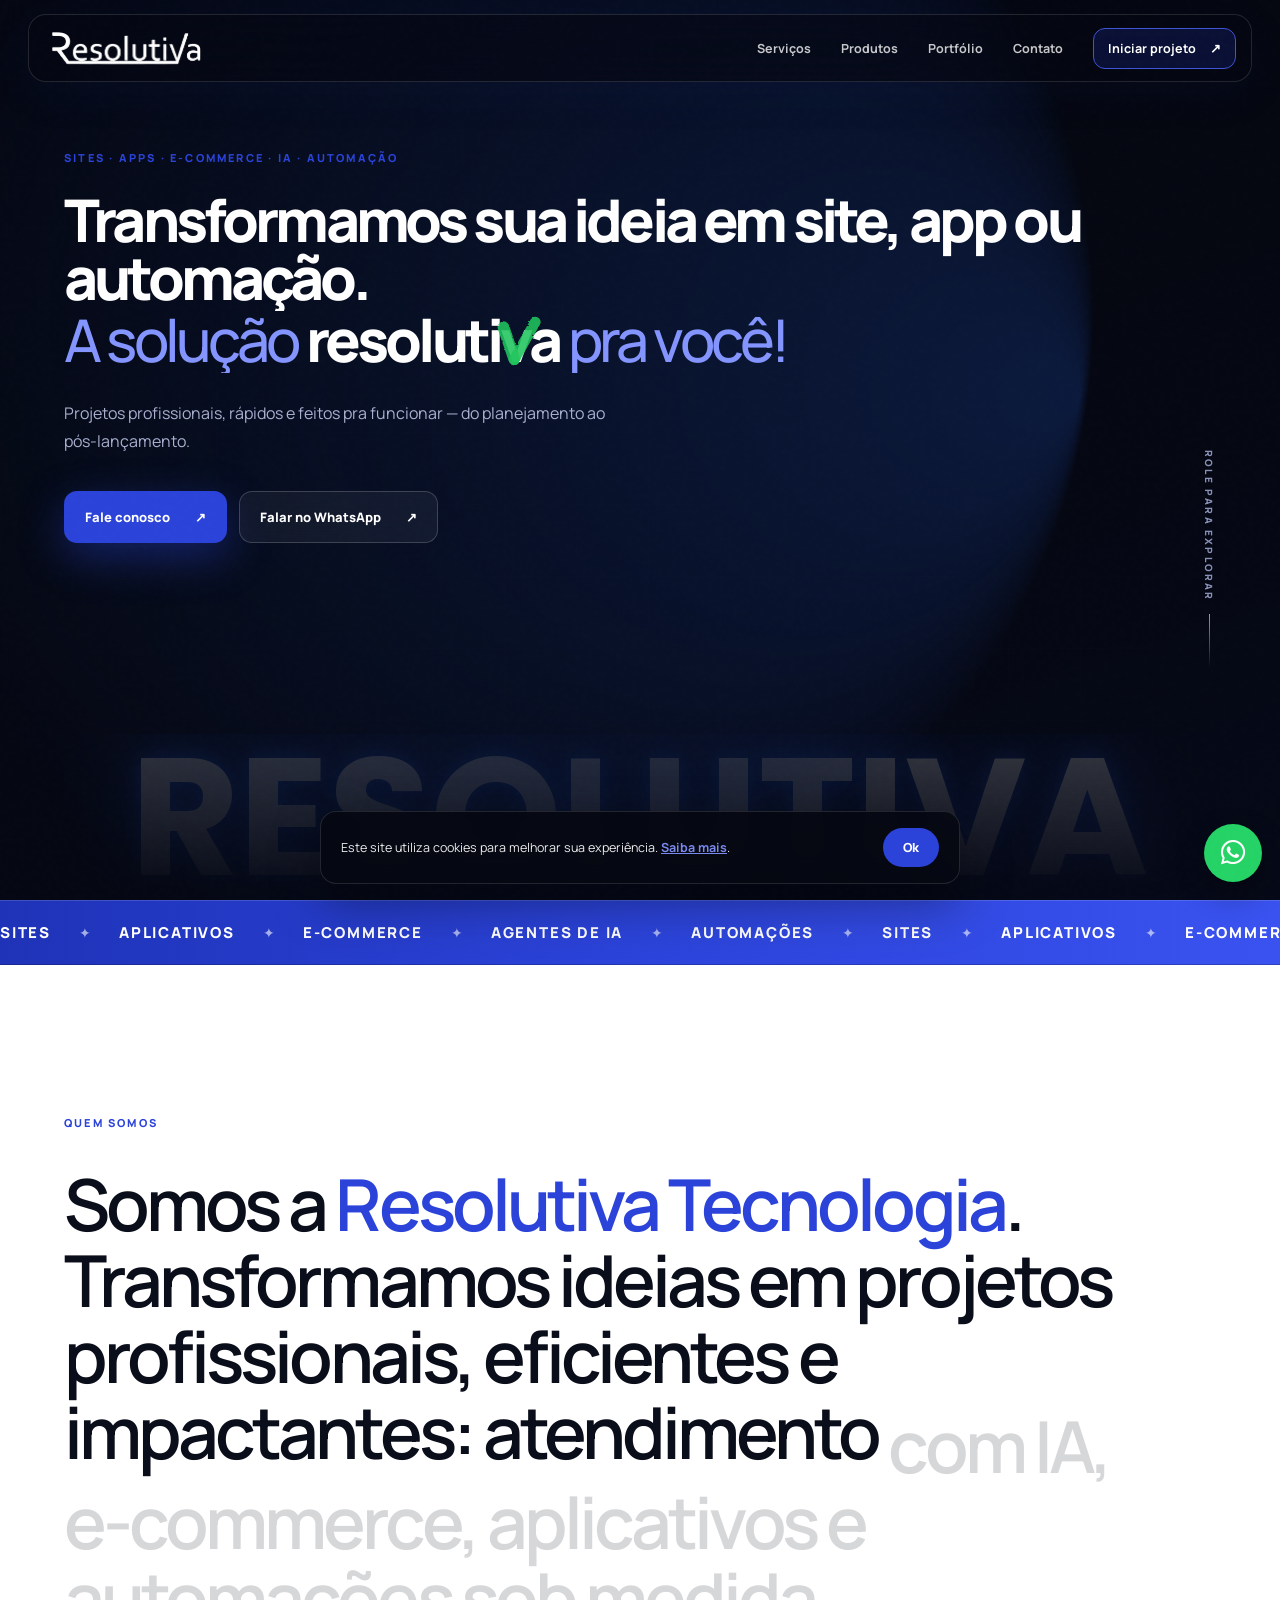
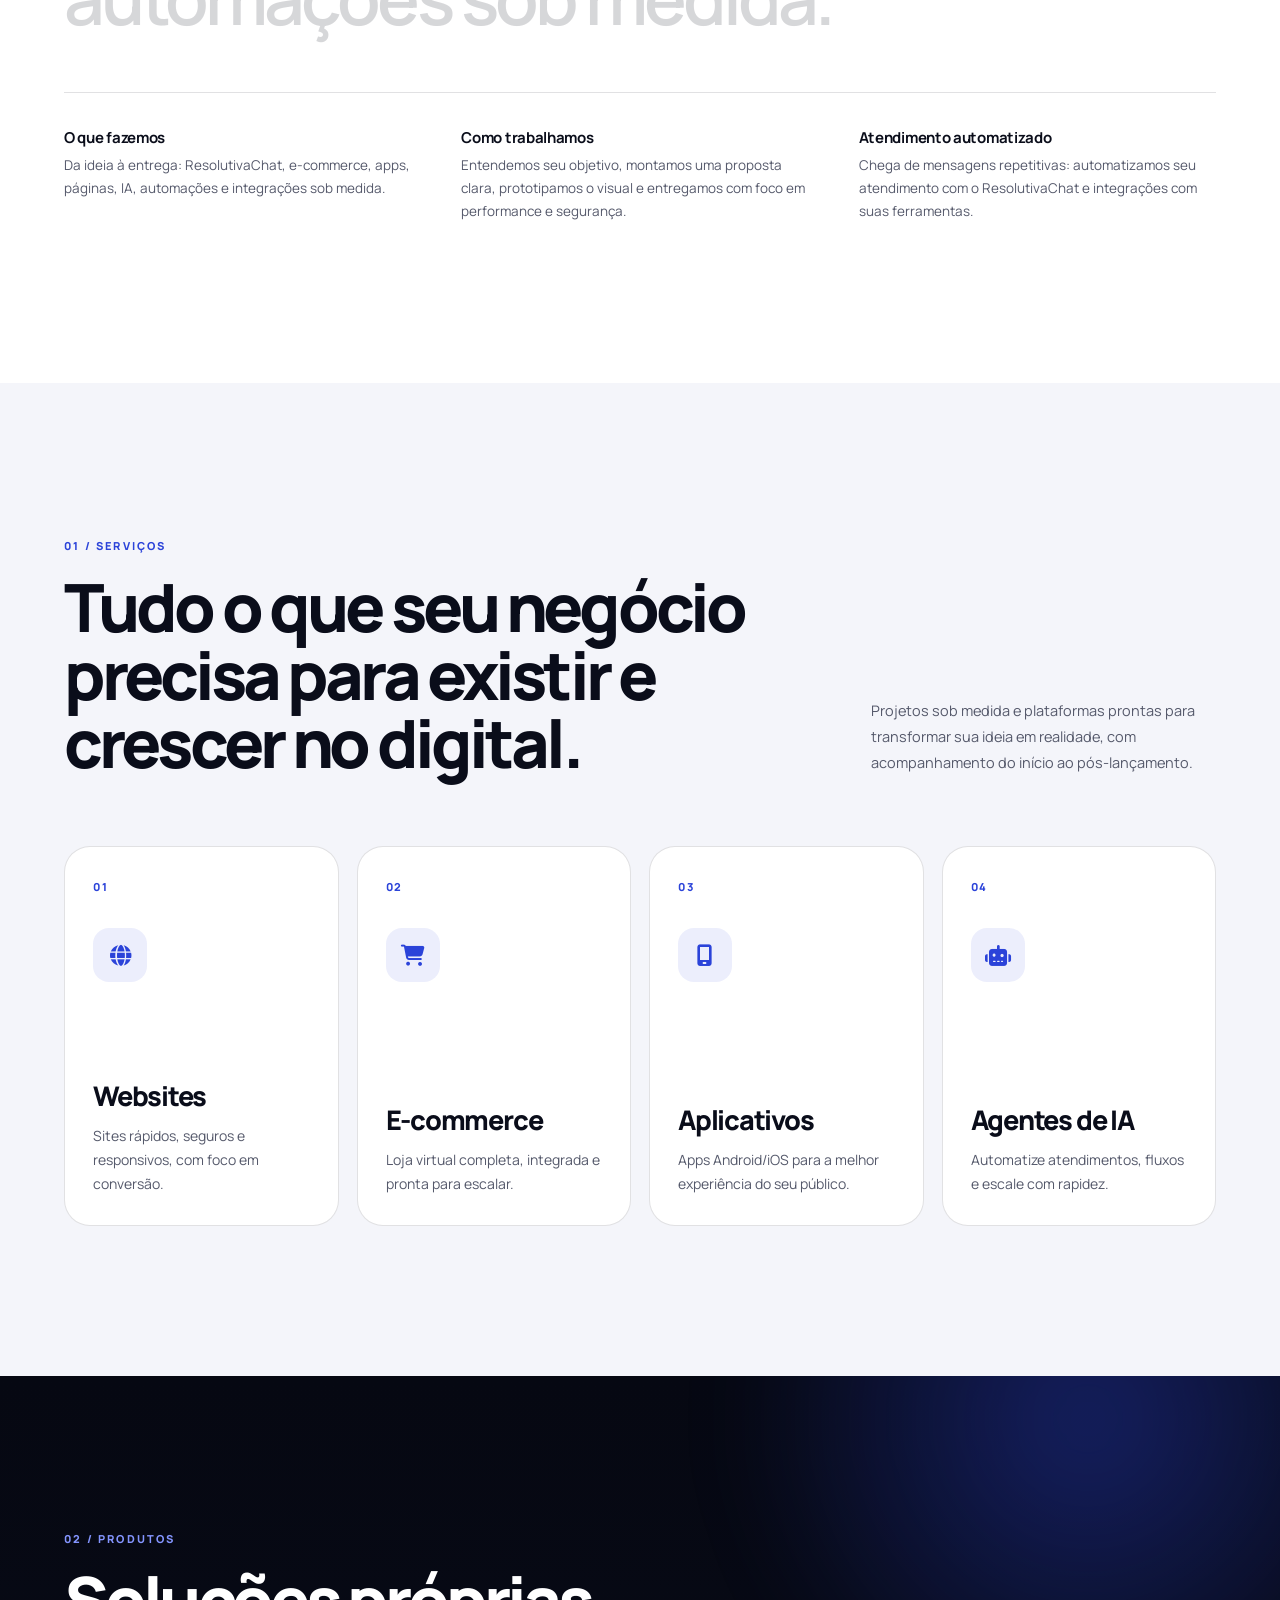
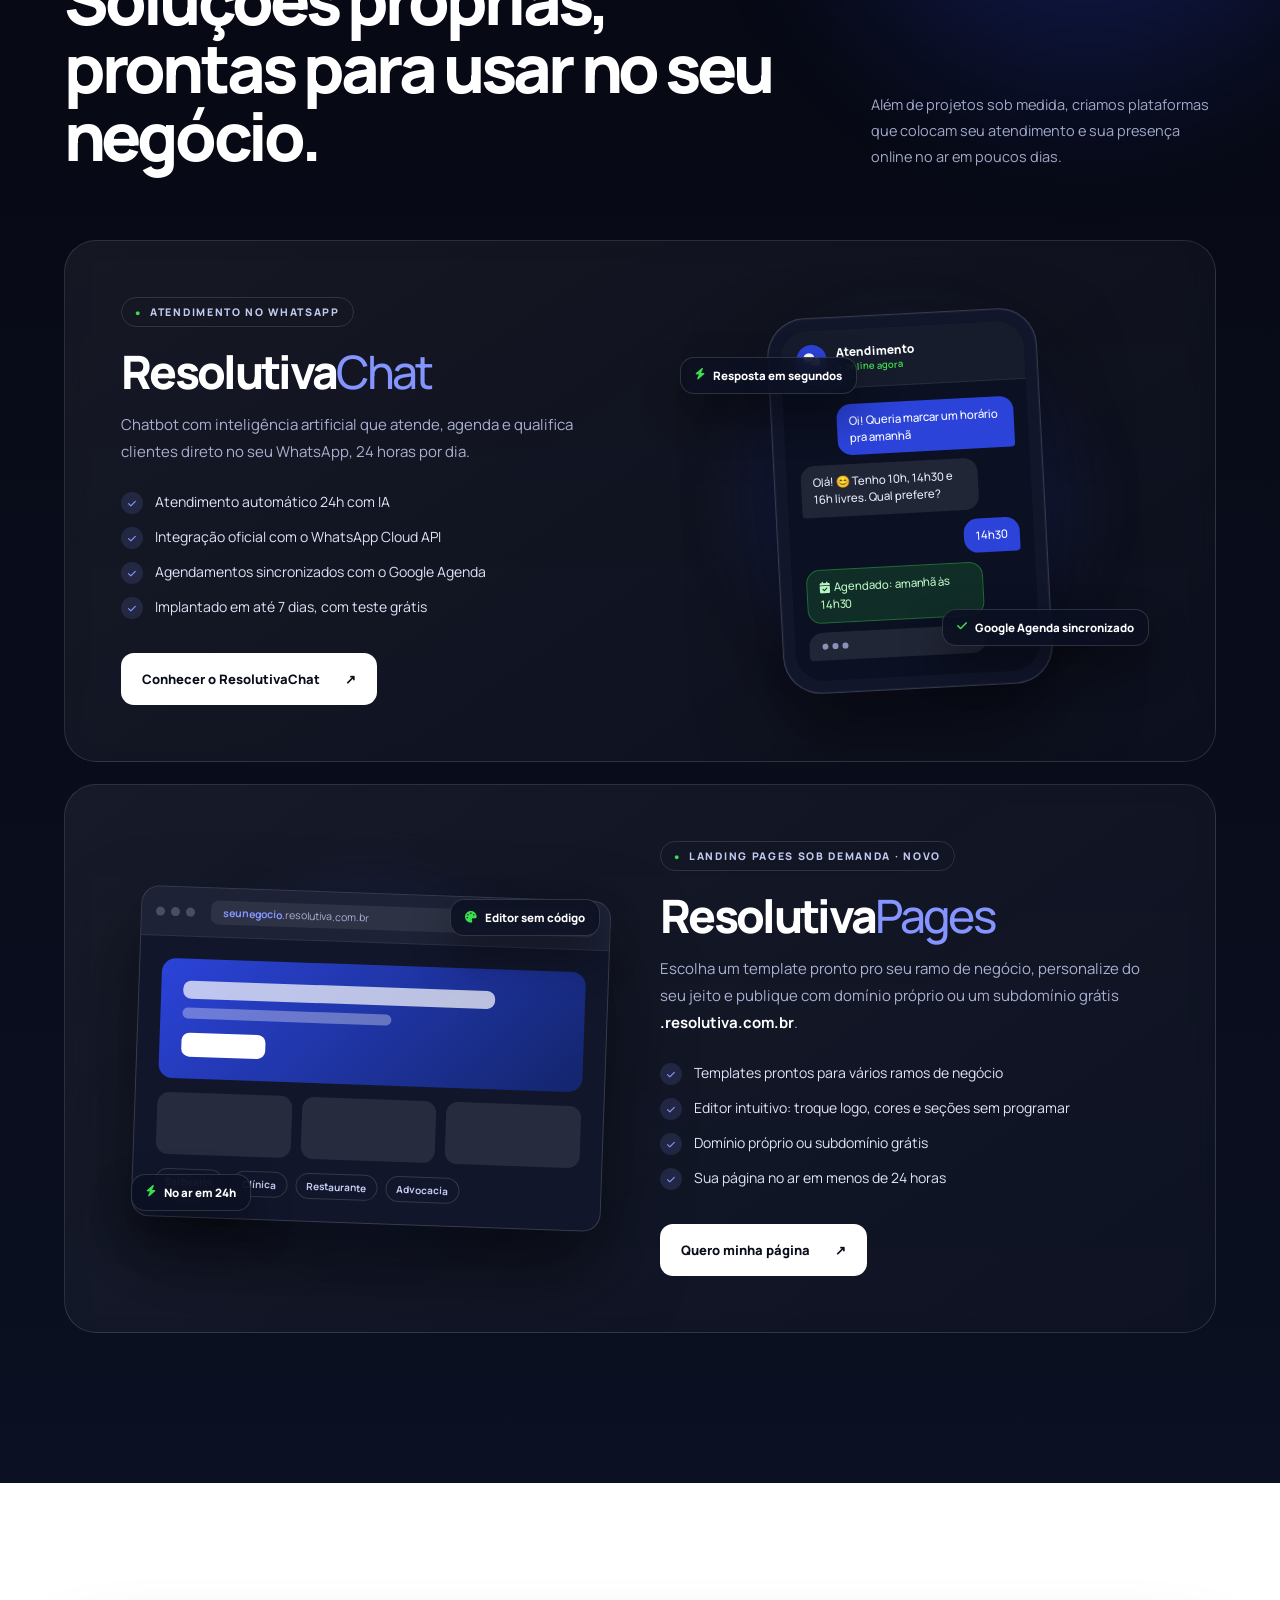
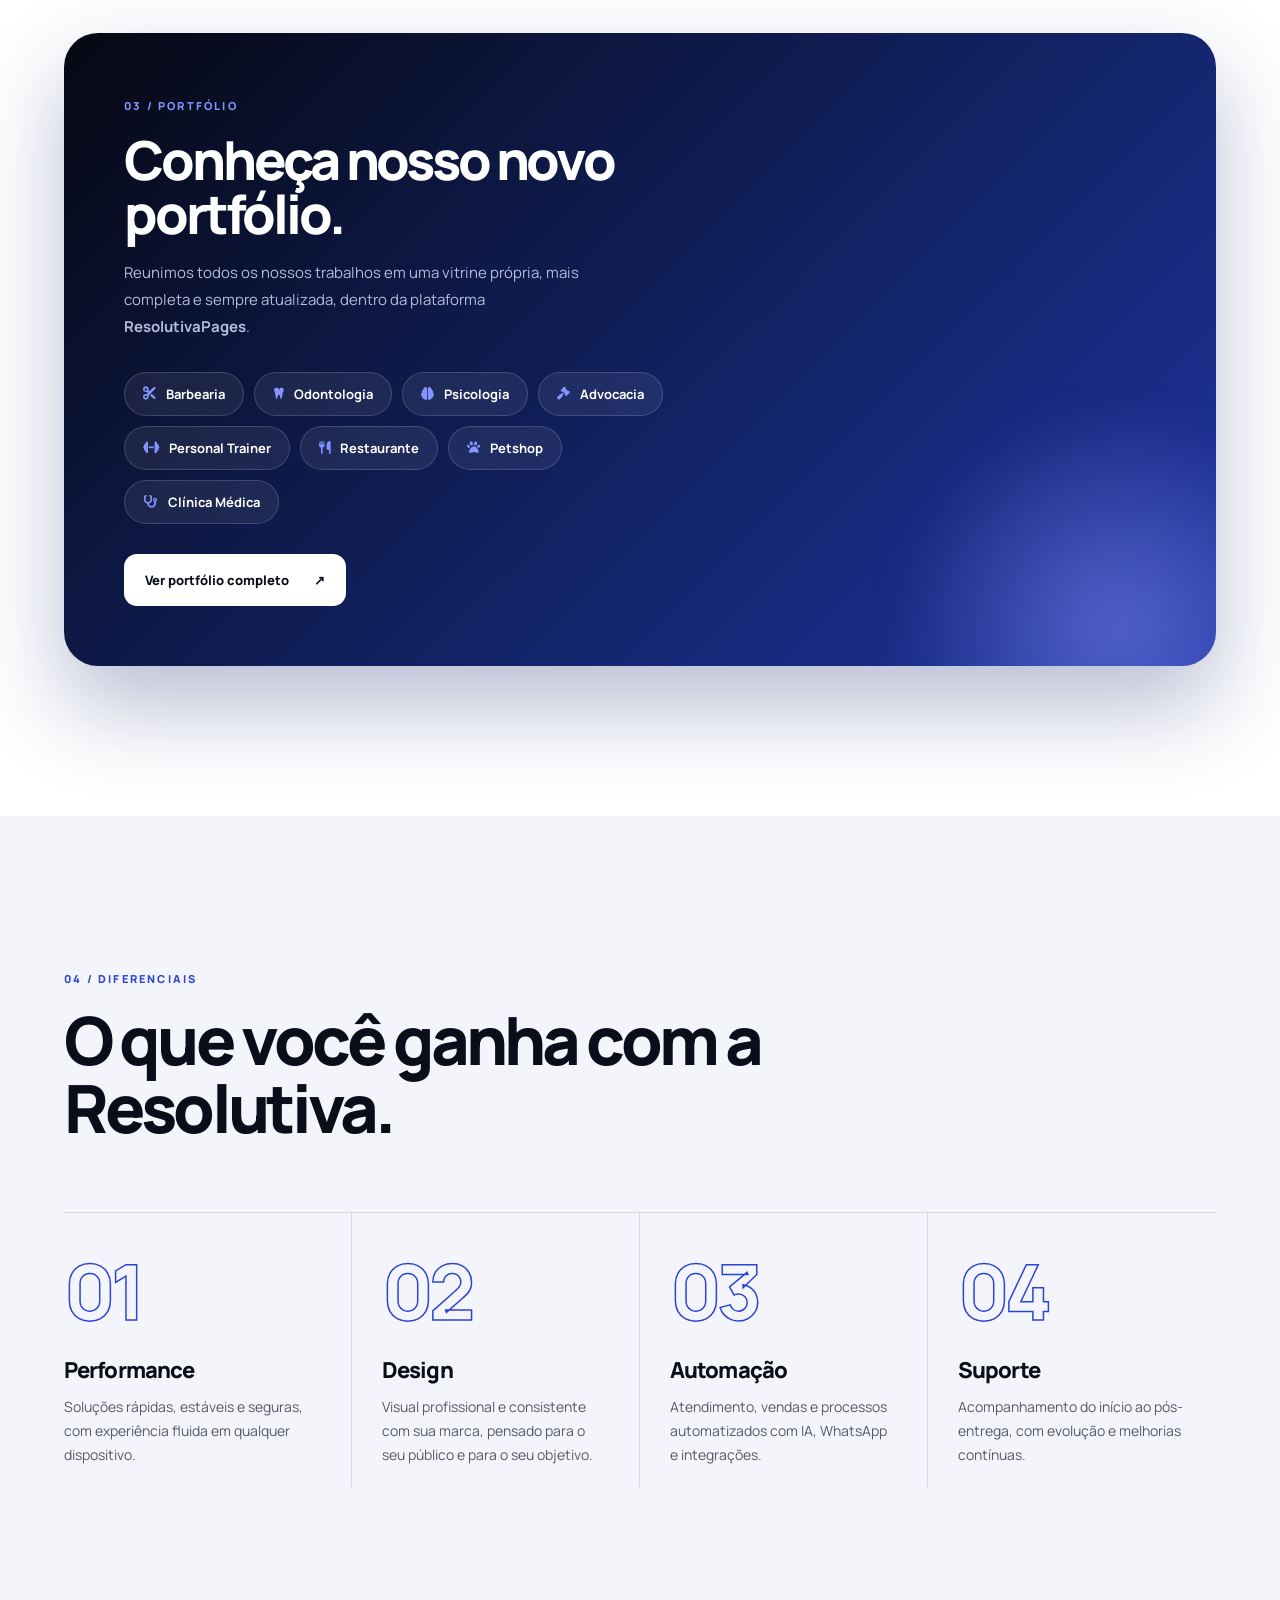
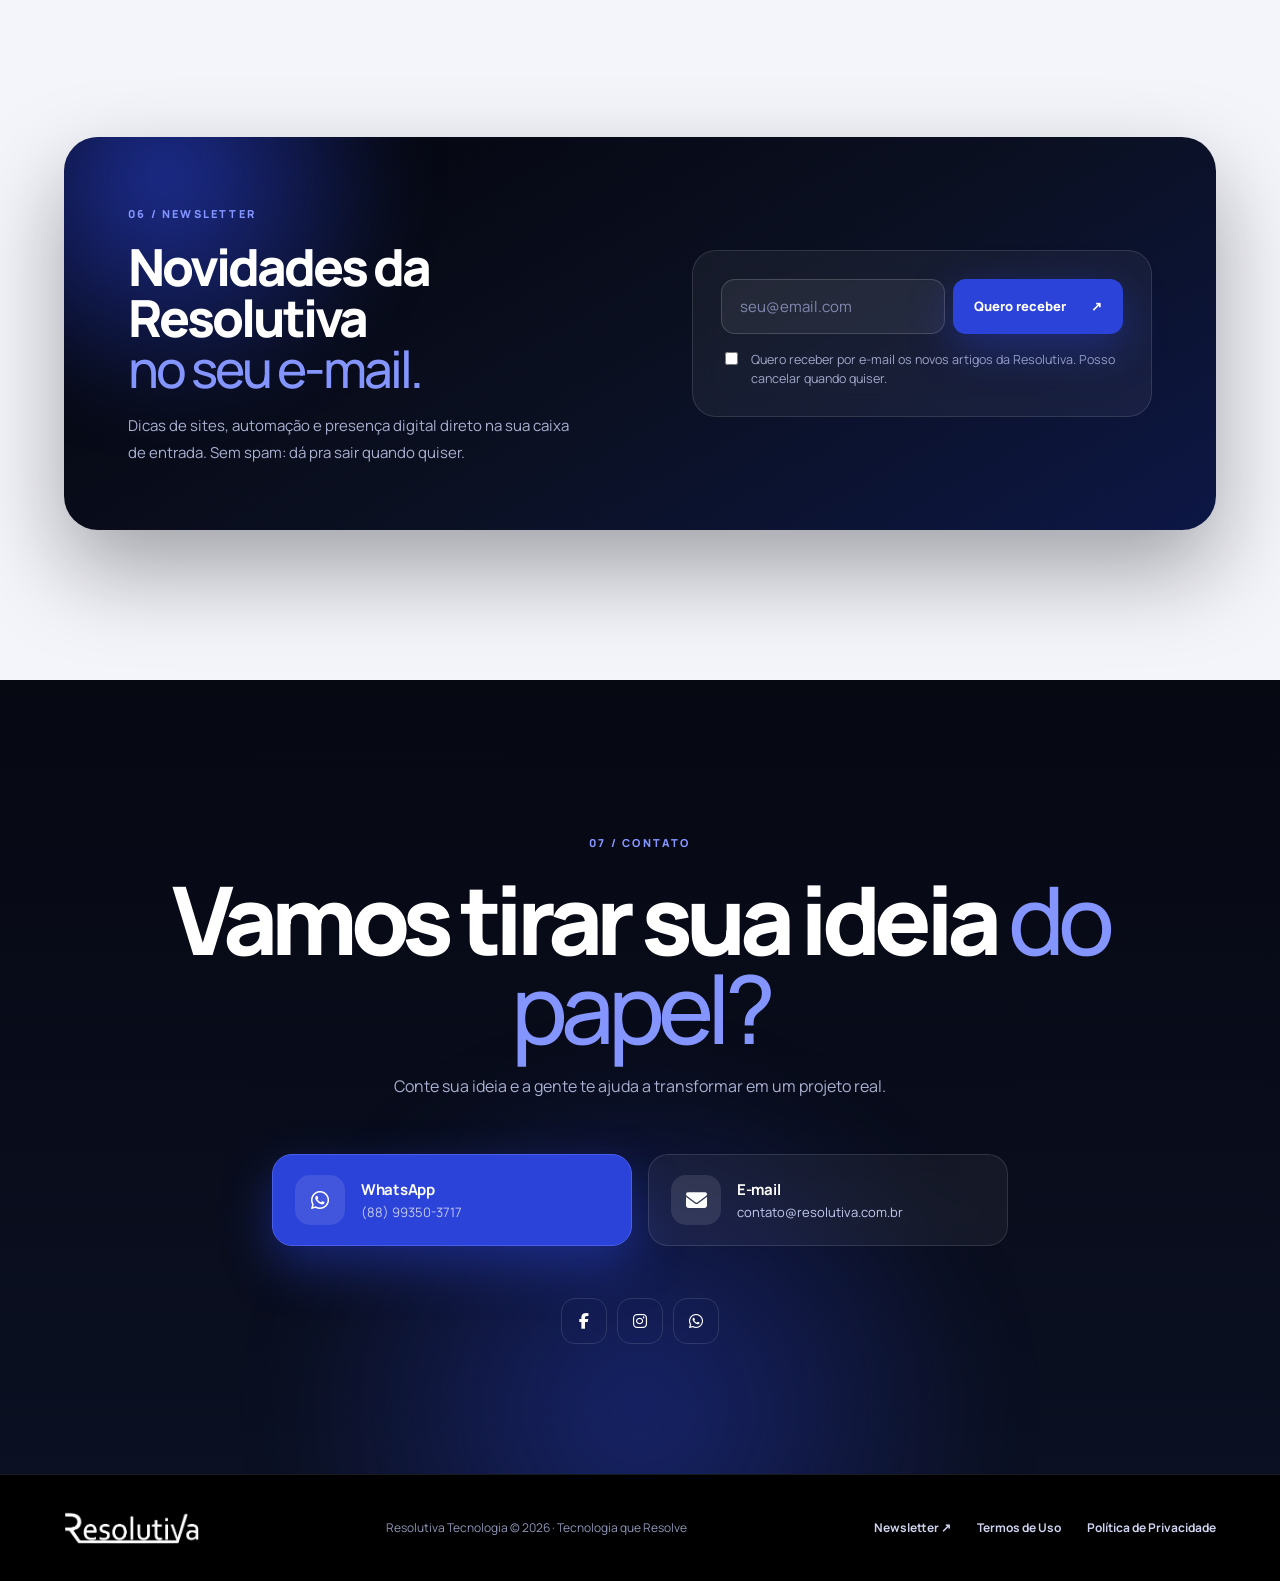
==== commit b4be41f4: "Instagram: 4 posts (grade em 4 colunas) em vez de 6 Co-Authored-By: Claude Sonnet 5.5 <noreply@anthr" ====
--- a/public_html/index.html
+++ b/public_html/index.html
@@ -39,7 +39,7 @@
 			<link rel="stylesheet" href="vendor/fontawesome-free/css/all.min.css">
 
 			<!-- Estilo da landing -->
-			<link rel="stylesheet" href="css/rv.css?v=35">
+			<link rel="stylesheet" href="css/rv.css?v=36">
 		</head>
 
 		<body>
@@ -436,7 +436,7 @@
 				</div>
 			</div>
 
-			<script src="js/config.js?v=2"></script>
-			<script src="js/rv.js?v=11"></script>
+			<script src="js/config.js?v=3"></script>
+			<script src="js/rv.js?v=12"></script>
 		</body>
 </html>
--- a/public_html/css/rv.css
+++ b/public_html/css/rv.css
@@ -910,6 +910,8 @@
 .instagram-head [hidden] { display: none; }
 
 .instagram-grid { display: grid; grid-template-columns: repeat(3, 1fr); gap: 14px; }
+.instagram-grid[data-count="2"] { grid-template-columns: repeat(2, 1fr); }
+.instagram-grid[data-count="4"], .instagram-grid[data-count="8"] { grid-template-columns: repeat(4, 1fr); }
 .ig-item {
   position: relative;
   display: block;
@@ -1215,7 +1217,7 @@
   .reviews-head { grid-template-columns: 1fr; gap: 28px; margin-bottom: 40px; }
   .review-grid { grid-template-columns: 1fr; }
   .instagram-head { flex-direction: column; align-items: flex-start; gap: 24px; margin-bottom: 36px; }
-  .instagram-grid { grid-template-columns: repeat(2, 1fr); gap: 10px; }
+  .instagram-grid, .instagram-grid[data-count] { grid-template-columns: repeat(2, 1fr); gap: 10px; }
   .product, .portfolio-card, .newsletter-card { grid-template-columns: 1fr; padding: 34px 24px; gap: 30px; }
   .product.flip .product-copy { order: 0; }
   .mock { min-height: 340px; }
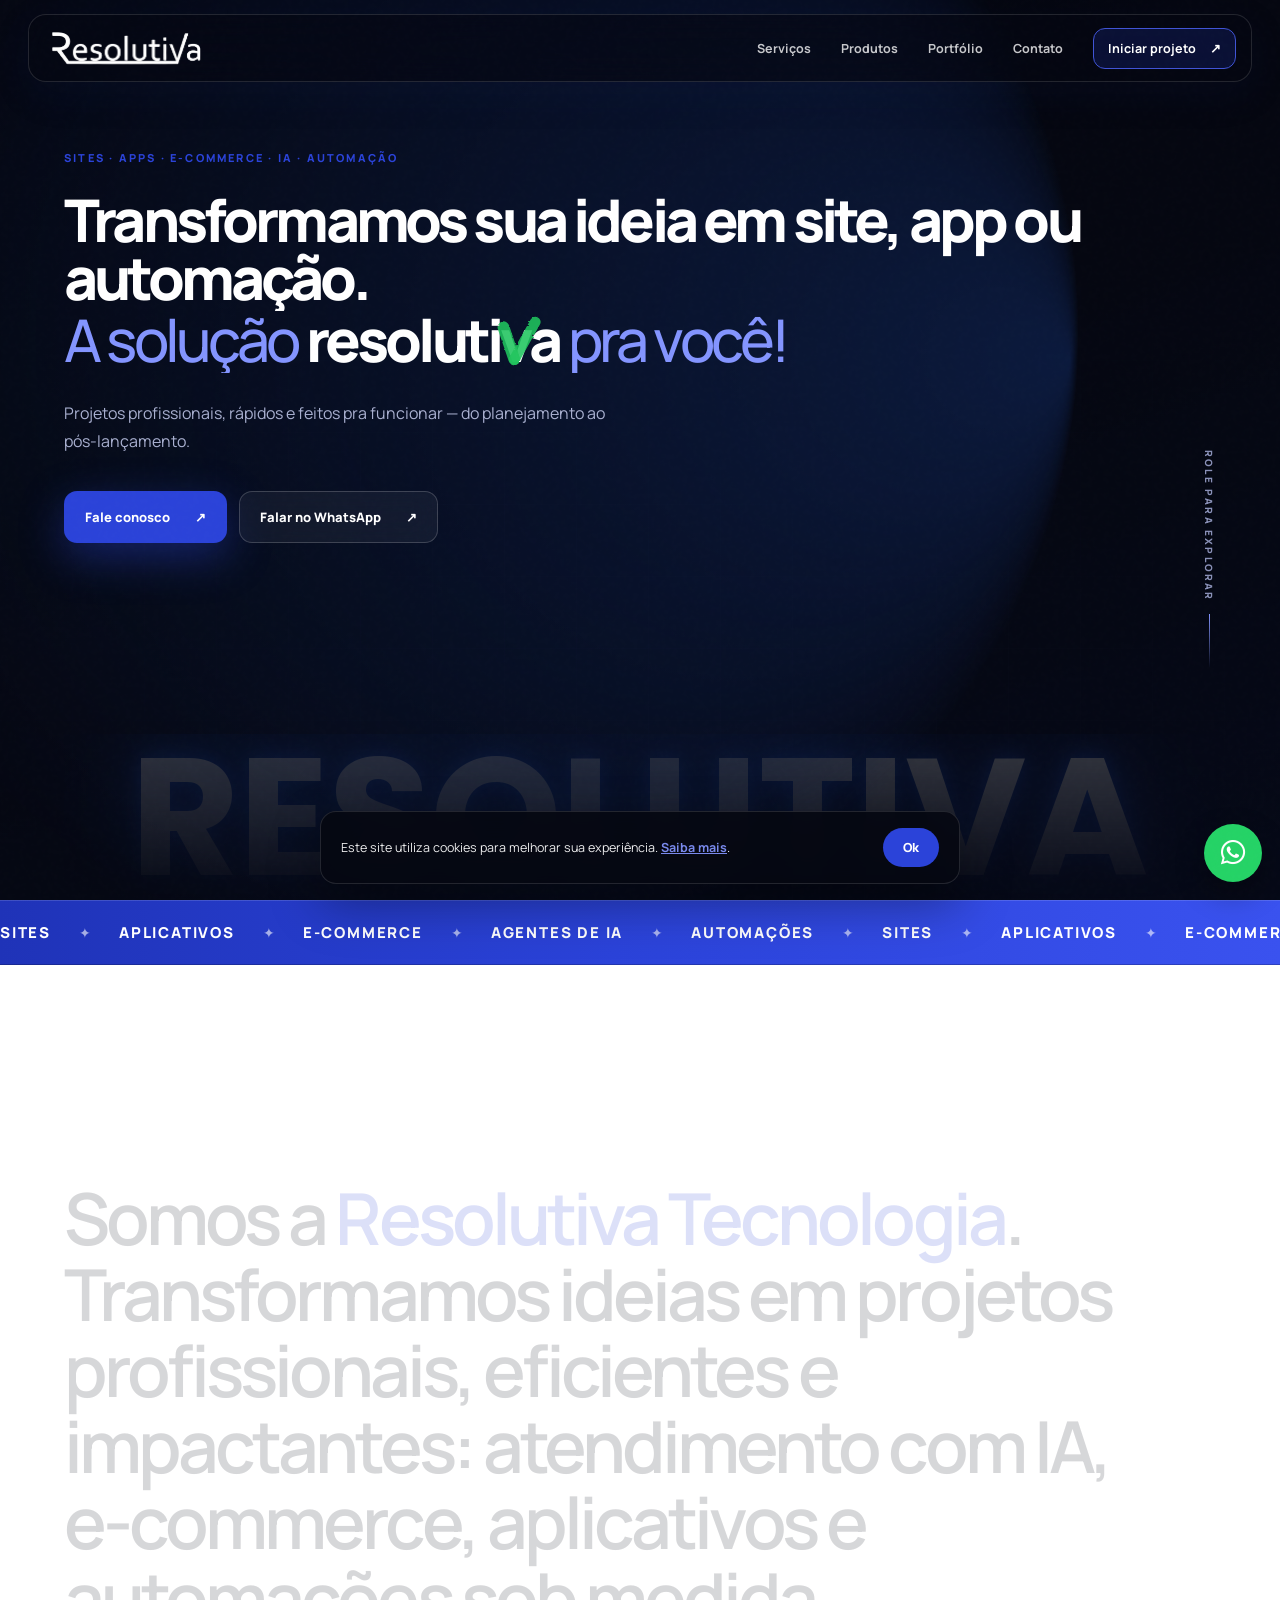
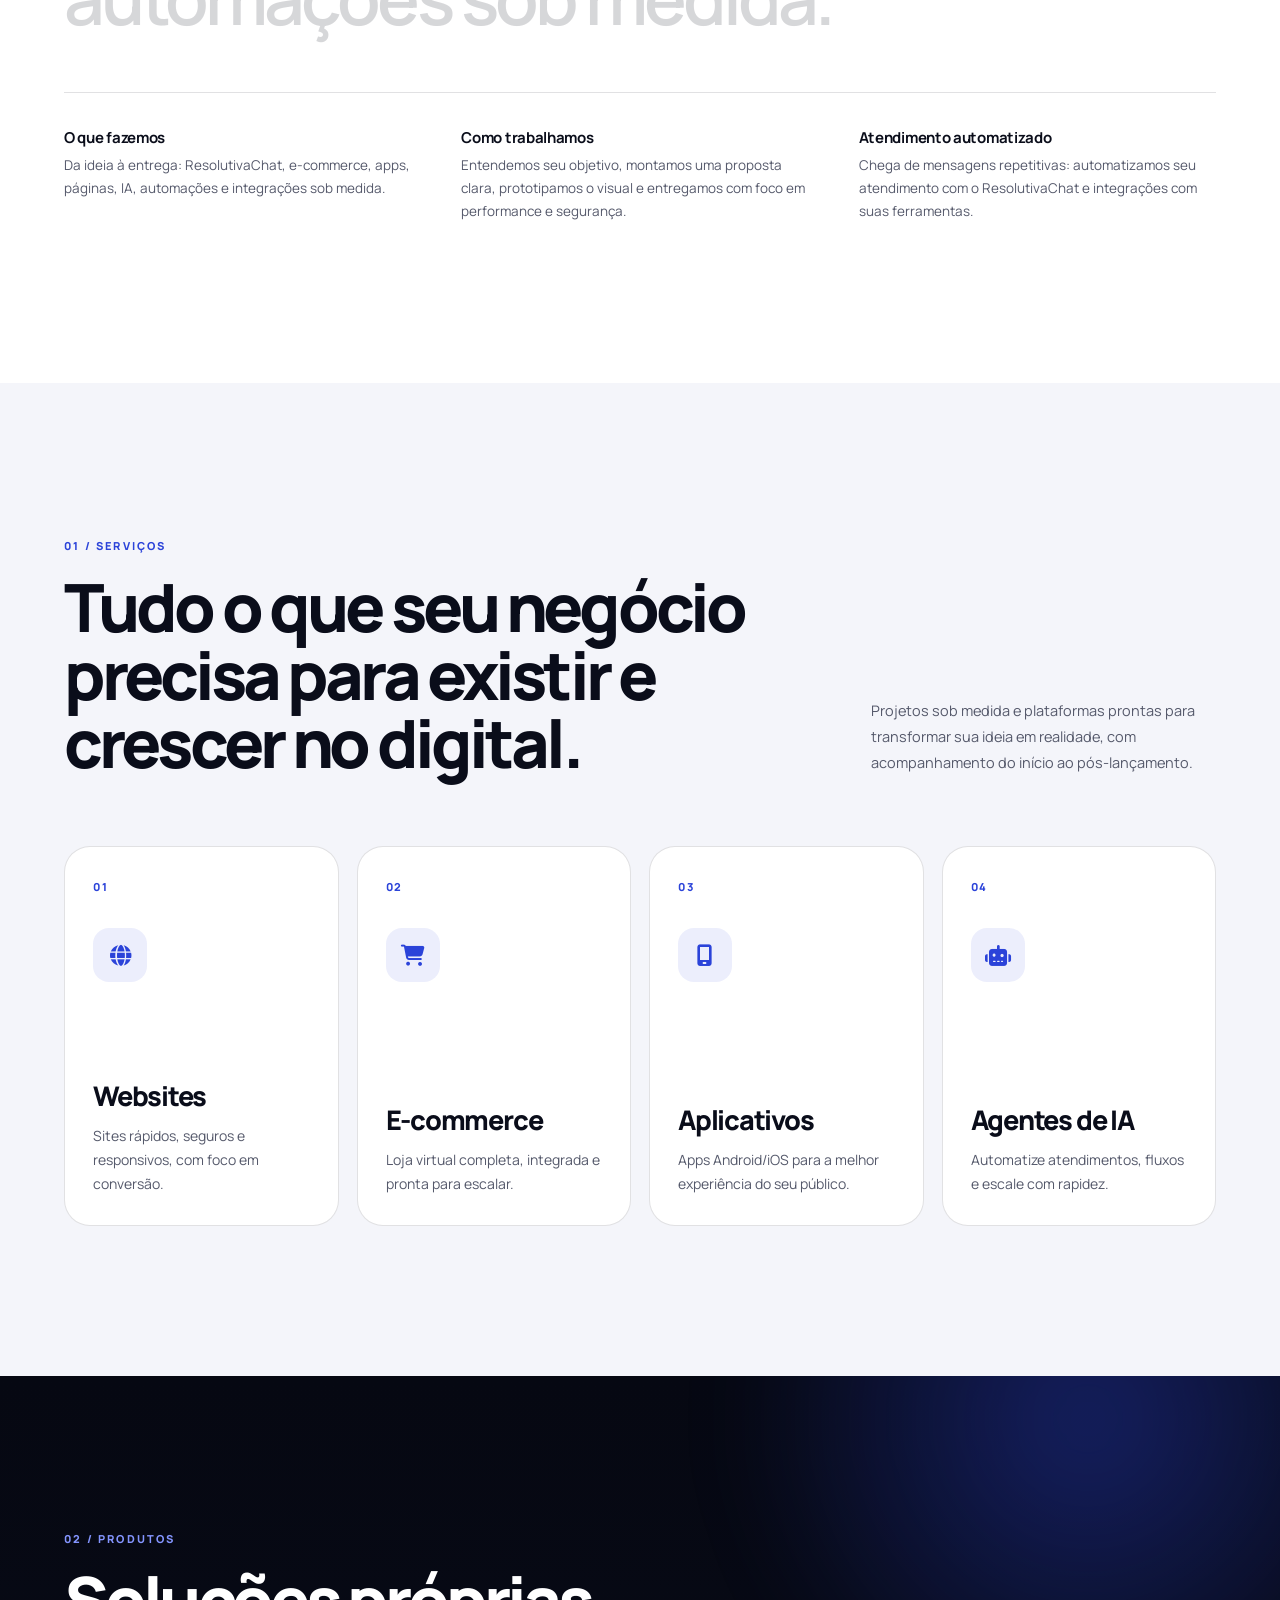
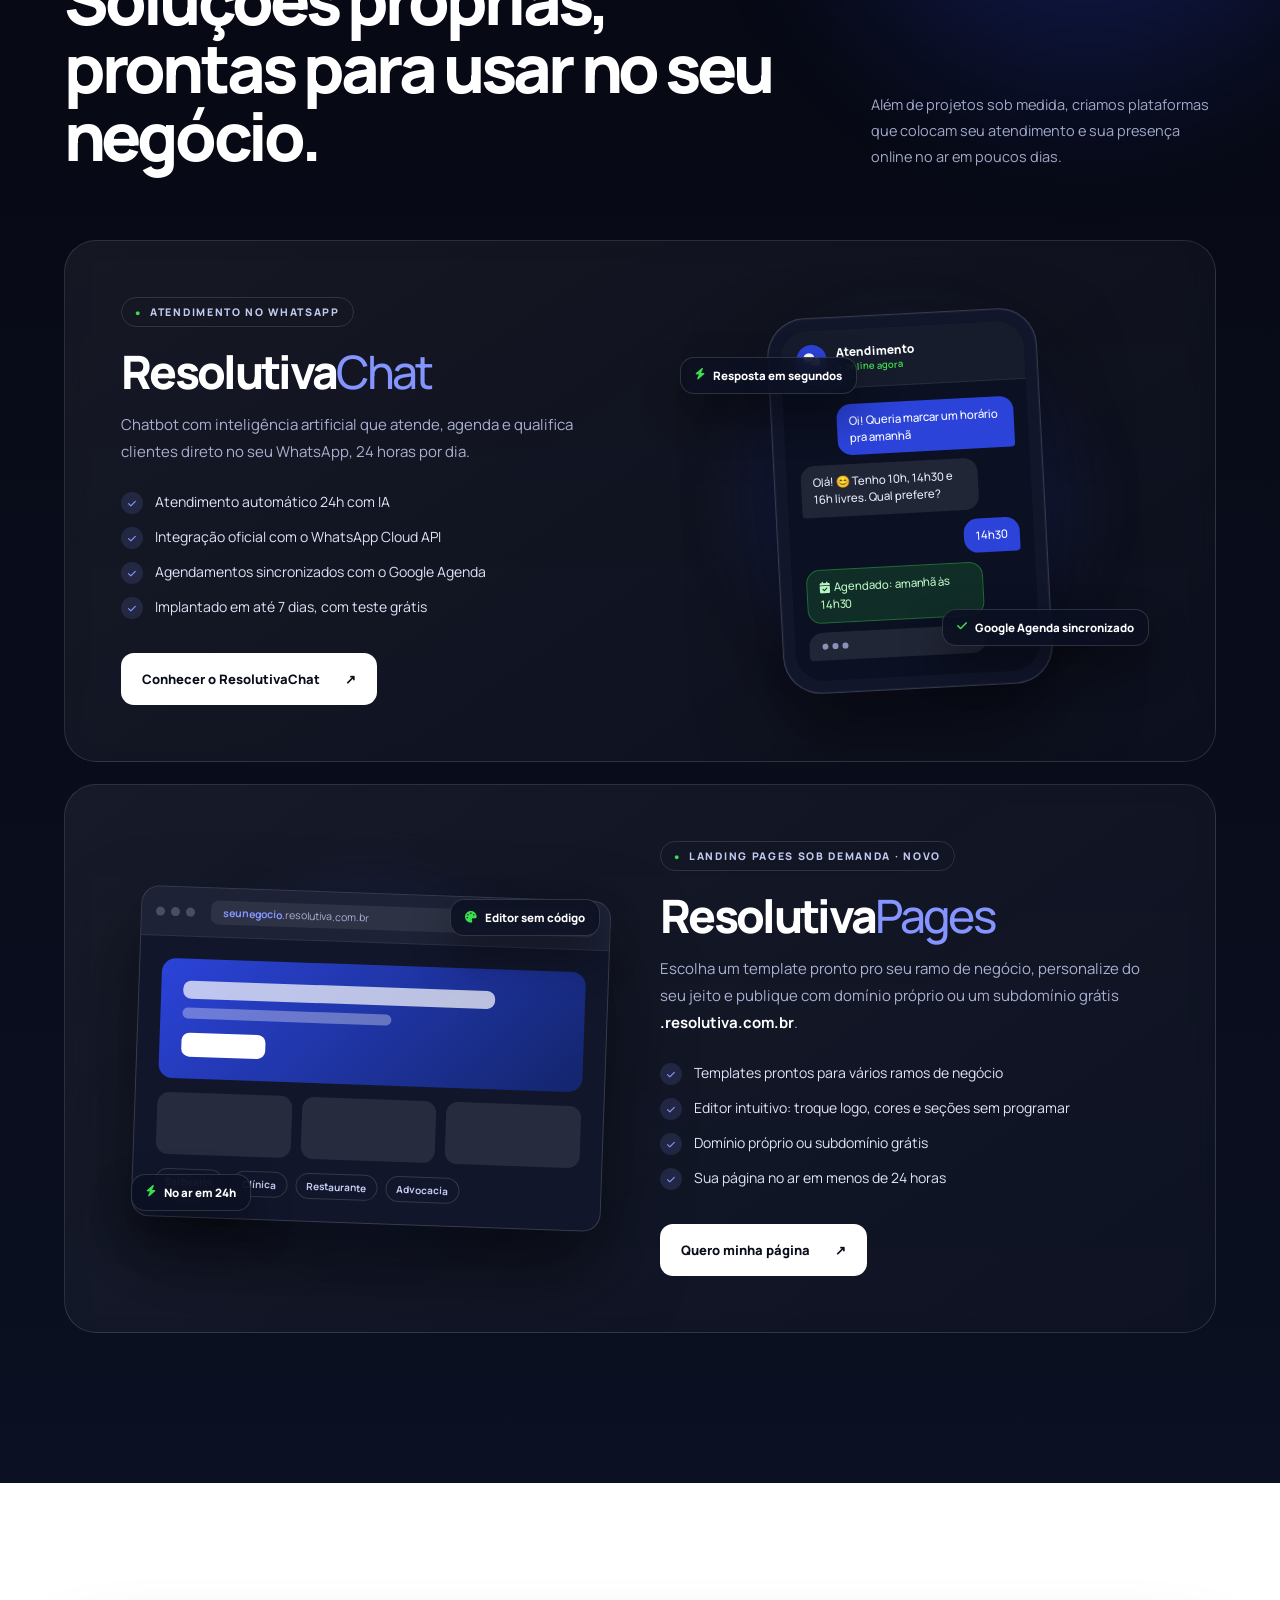
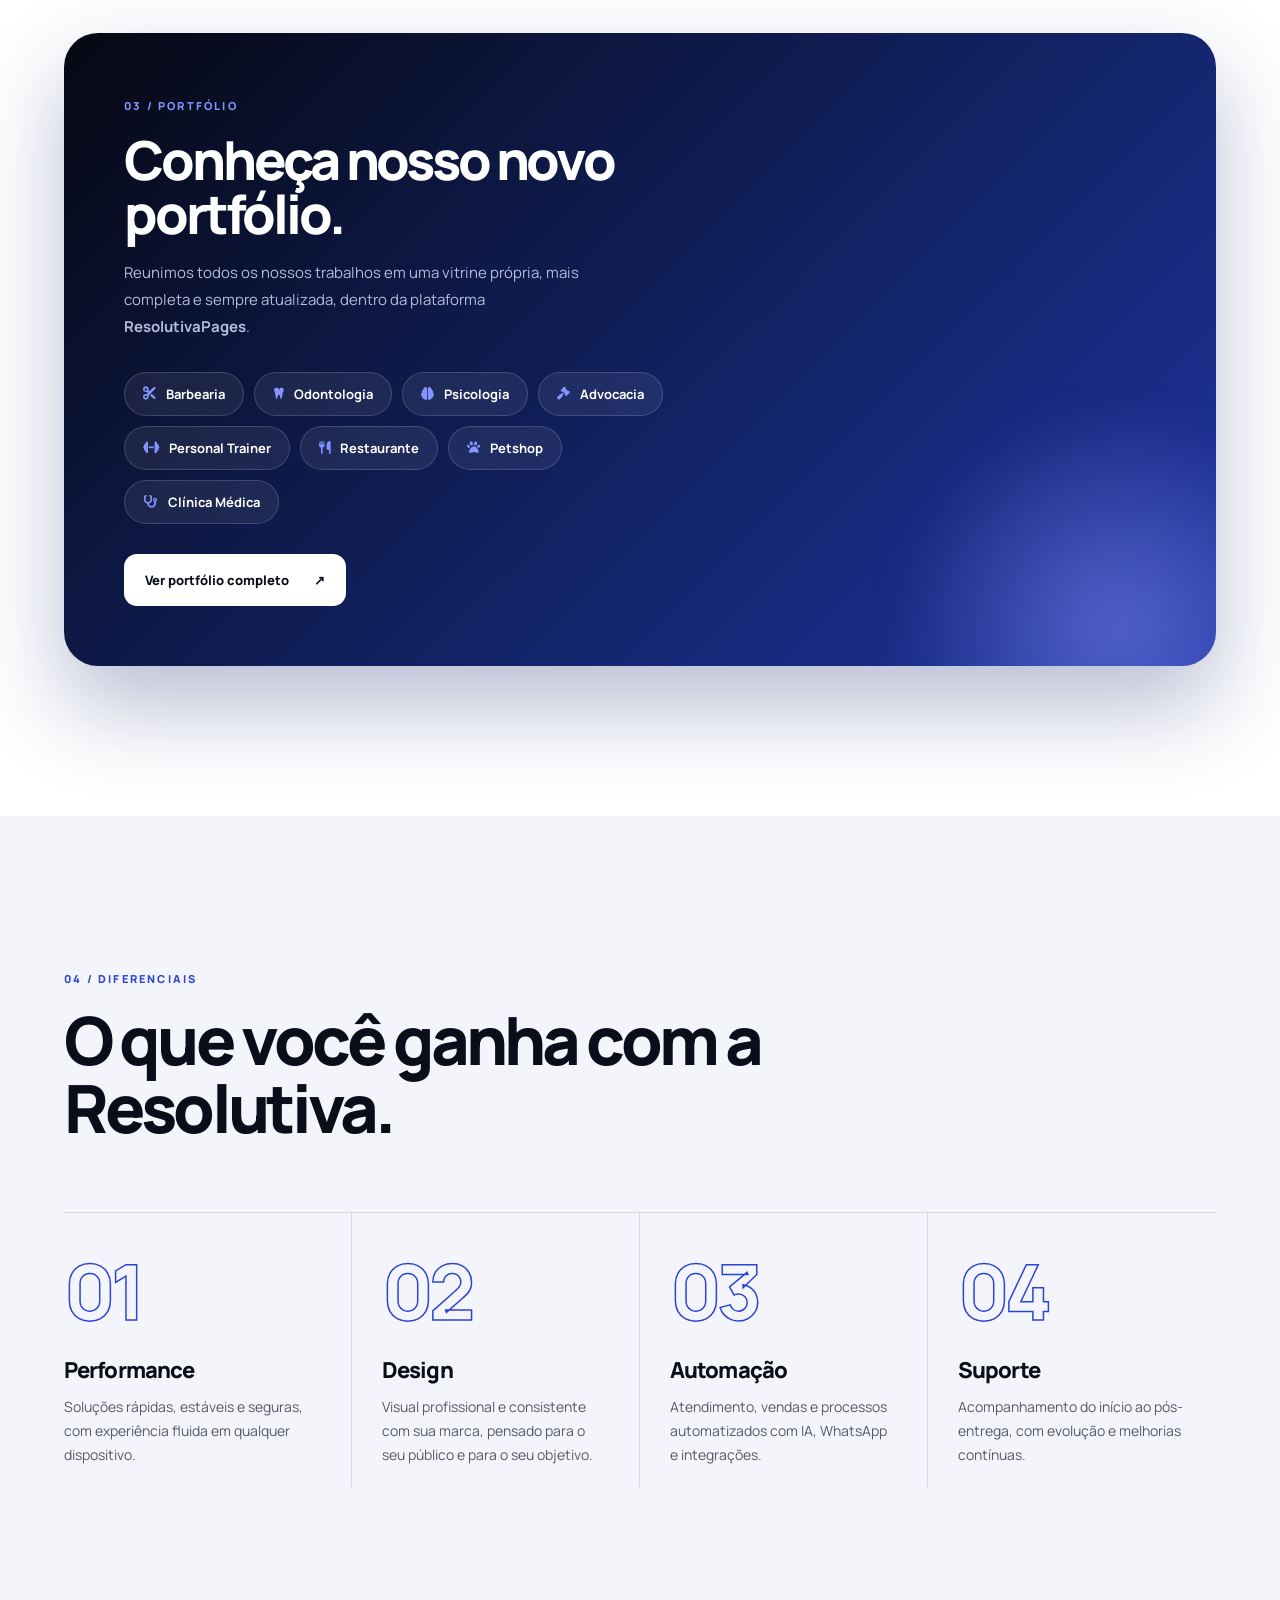
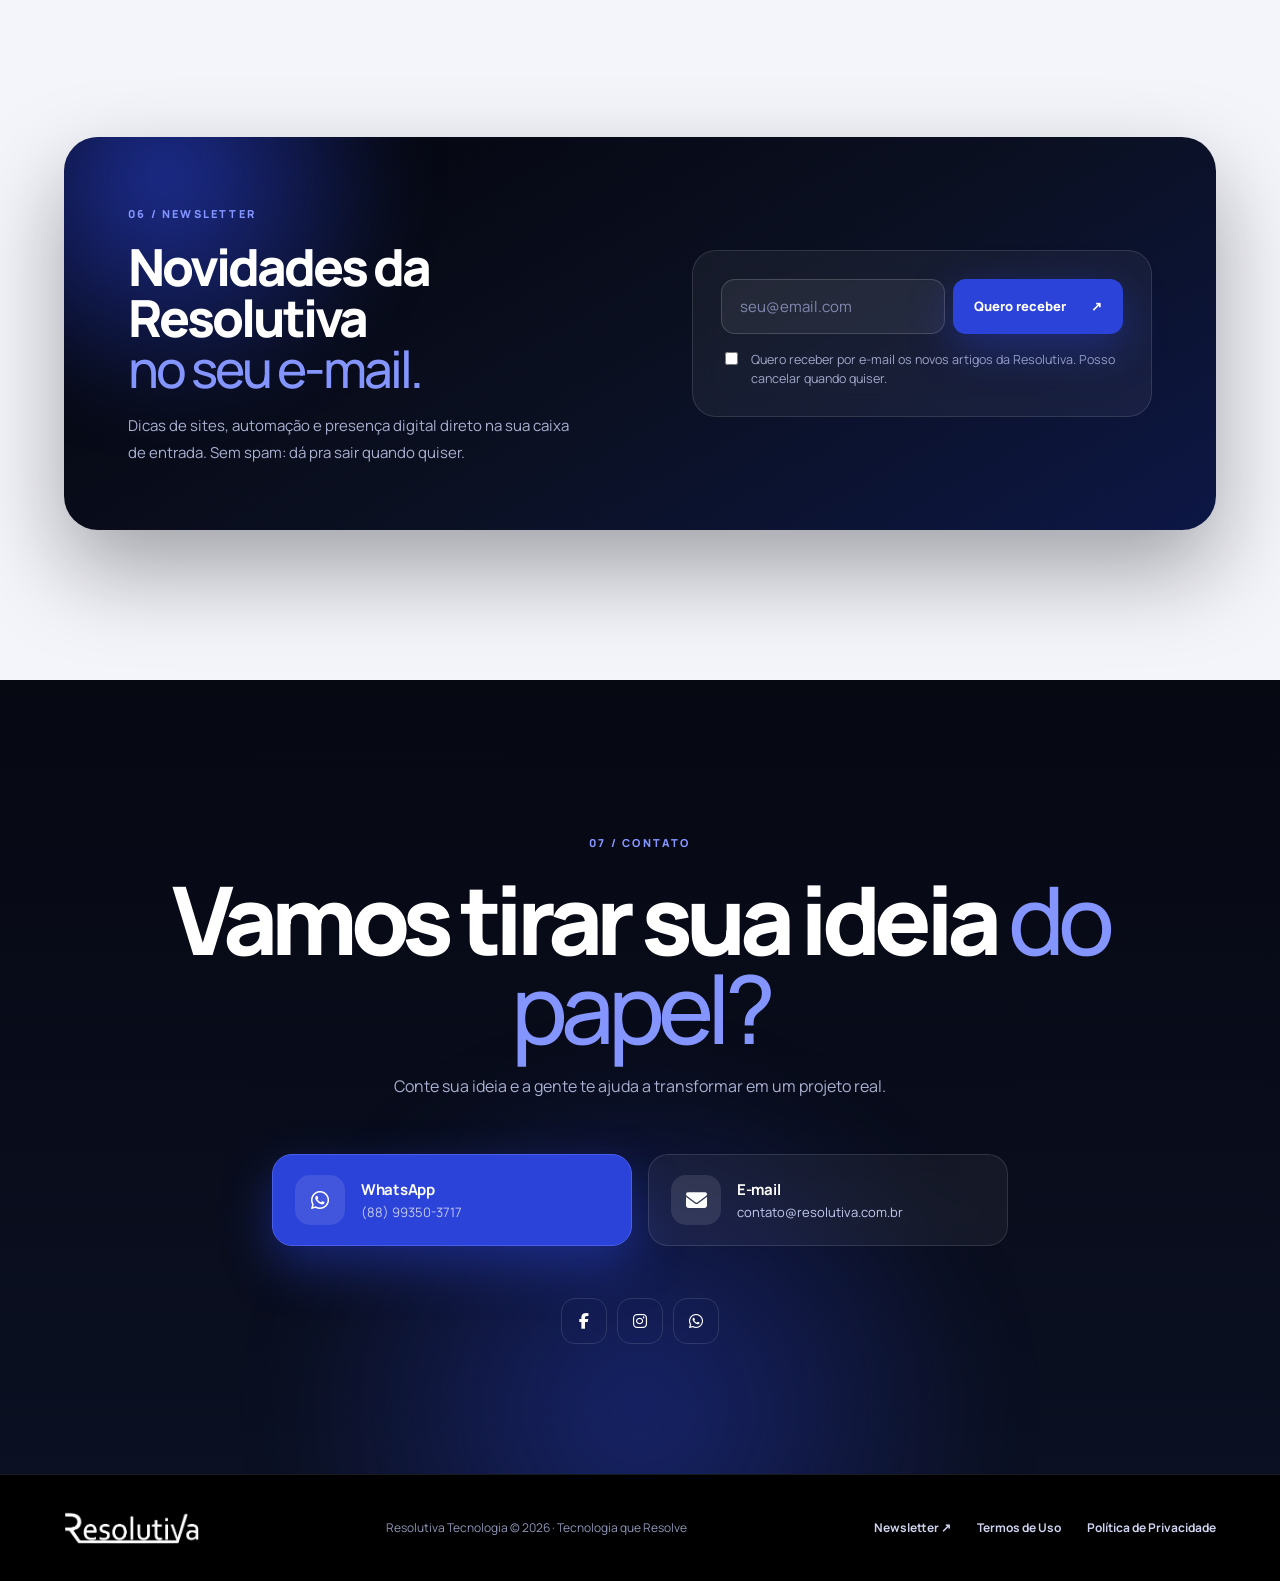
==== commit 7d59549e: "Instagram: celular com 6 posts em 3 colunas e botao Seguir centralizado abaixo; desktop com 4 Co-Aut" ====
--- a/public_html/index.html
+++ b/public_html/index.html
@@ -39,7 +39,7 @@
 			<link rel="stylesheet" href="vendor/fontawesome-free/css/all.min.css">
 
 			<!-- Estilo da landing -->
-			<link rel="stylesheet" href="css/rv.css?v=36">
+			<link rel="stylesheet" href="css/rv.css?v=38">
 		</head>
 
 		<body>
@@ -436,7 +436,7 @@
 				</div>
 			</div>
 
-			<script src="js/config.js?v=3"></script>
-			<script src="js/rv.js?v=12"></script>
+			<script src="js/config.js?v=4"></script>
+			<script src="js/rv.js?v=13"></script>
 		</body>
 </html>
--- a/public_html/css/rv.css
+++ b/public_html/css/rv.css
@@ -912,6 +912,7 @@
 .instagram-grid { display: grid; grid-template-columns: repeat(3, 1fr); gap: 14px; }
 .instagram-grid[data-count="2"] { grid-template-columns: repeat(2, 1fr); }
 .instagram-grid[data-count="4"], .instagram-grid[data-count="8"] { grid-template-columns: repeat(4, 1fr); }
+@media (min-width: 901px) { .ig-item.ig-extra { display: none; } }
 .ig-item {
   position: relative;
   display: block;
@@ -1218,6 +1219,16 @@
   .review-grid { grid-template-columns: 1fr; }
   .instagram-head { flex-direction: column; align-items: flex-start; gap: 24px; margin-bottom: 36px; }
   .instagram-grid, .instagram-grid[data-count] { grid-template-columns: repeat(2, 1fr); gap: 10px; }
+  /* Celular: 3, 6, 9 ou 12 posts fecham linhas certas em 3 colunas (como na newsletter). */
+  .instagram-grid[data-total="3"], .instagram-grid[data-total="6"], .instagram-grid[data-total="9"], .instagram-grid[data-total="12"] { grid-template-columns: repeat(3, 1fr); gap: 8px; }
+  .instagram-grid[data-total] .ig-item { border-radius: 14px; }
+  .instagram-grid[data-total] .ig-play { top: 8px; right: 8px; width: 26px; height: 26px; font-size: 10px; }
+  /* Celular: o botão "Seguir" desce para depois das fotos e fica centralizado (como na newsletter). */
+  .instagram .section-inner { display: flex; flex-direction: column; }
+  .instagram-head { display: contents; }
+  .instagram-head > div { margin-bottom: 32px; }
+  .instagram-grid { order: 1; }
+  .instagram-head .button { order: 2; align-self: center; margin-top: 36px; }
   .product, .portfolio-card, .newsletter-card { grid-template-columns: 1fr; padding: 34px 24px; gap: 30px; }
   .product.flip .product-copy { order: 0; }
   .mock { min-height: 340px; }
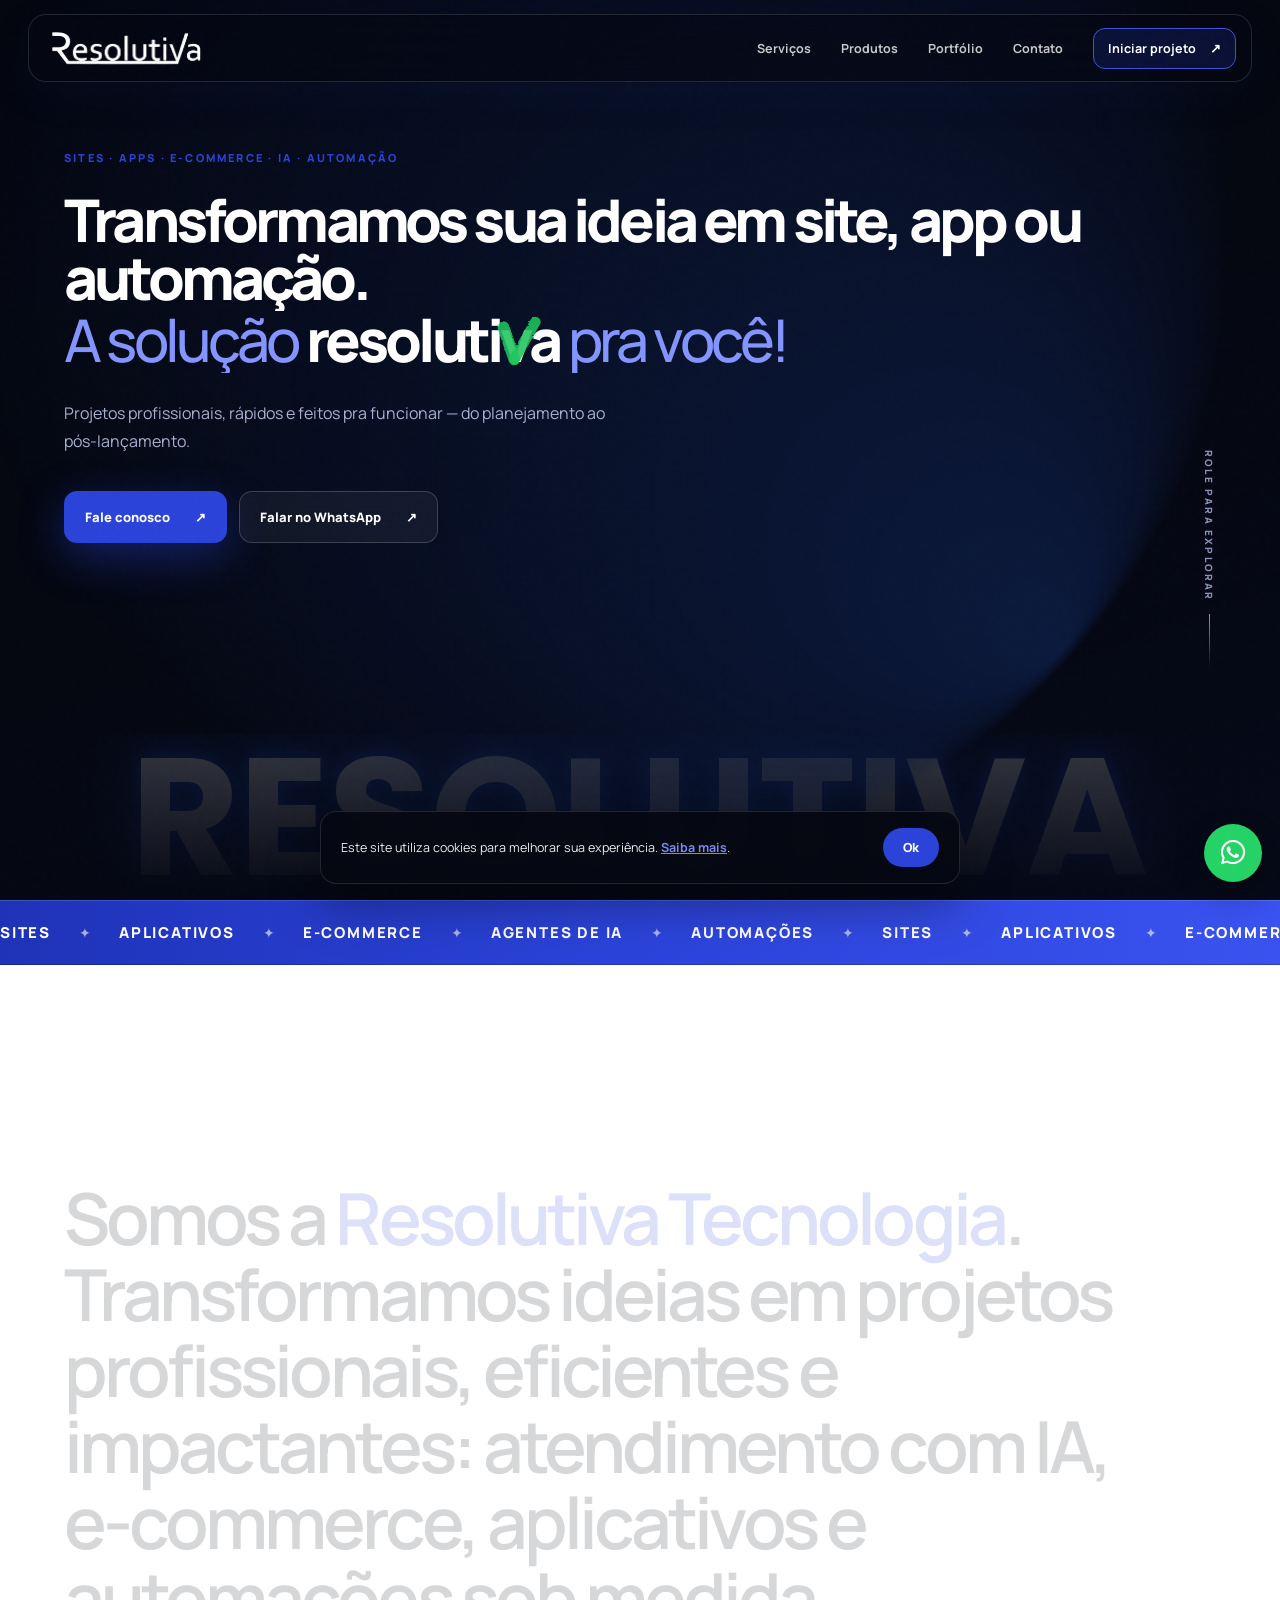
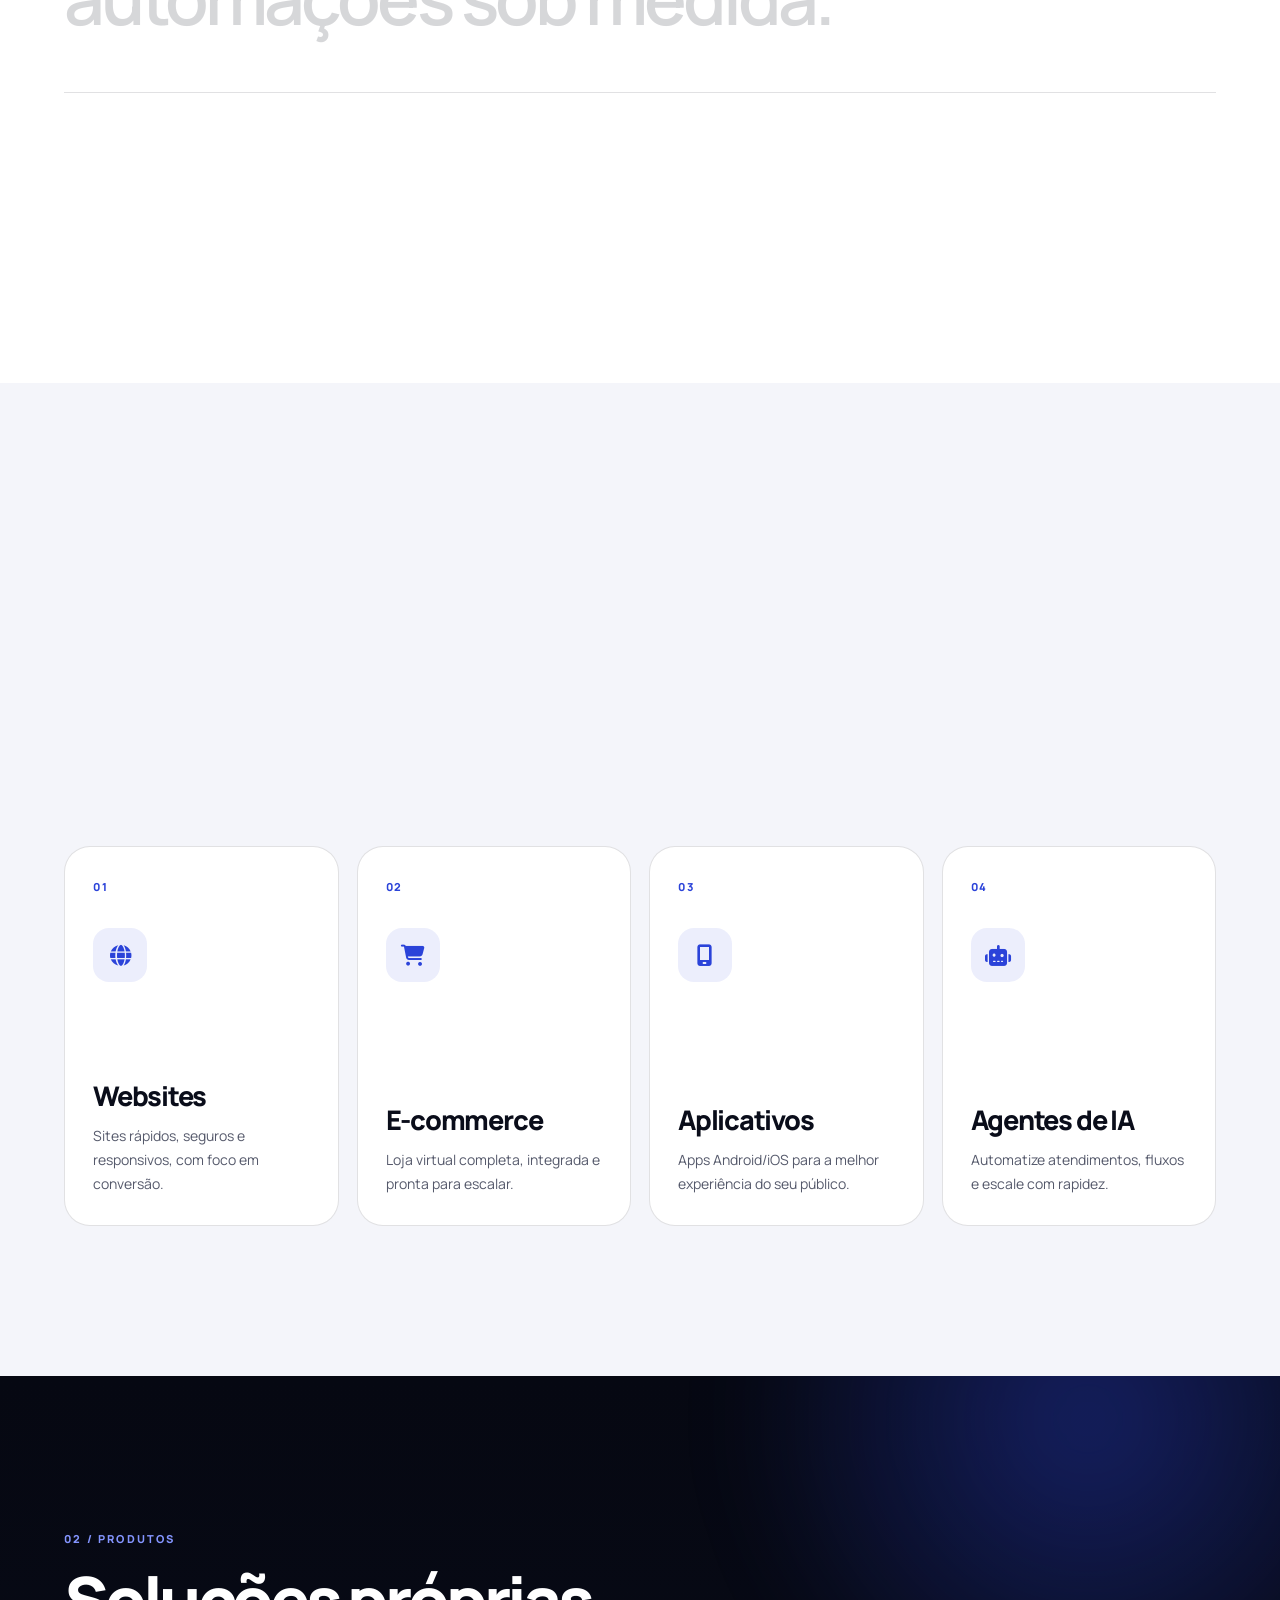
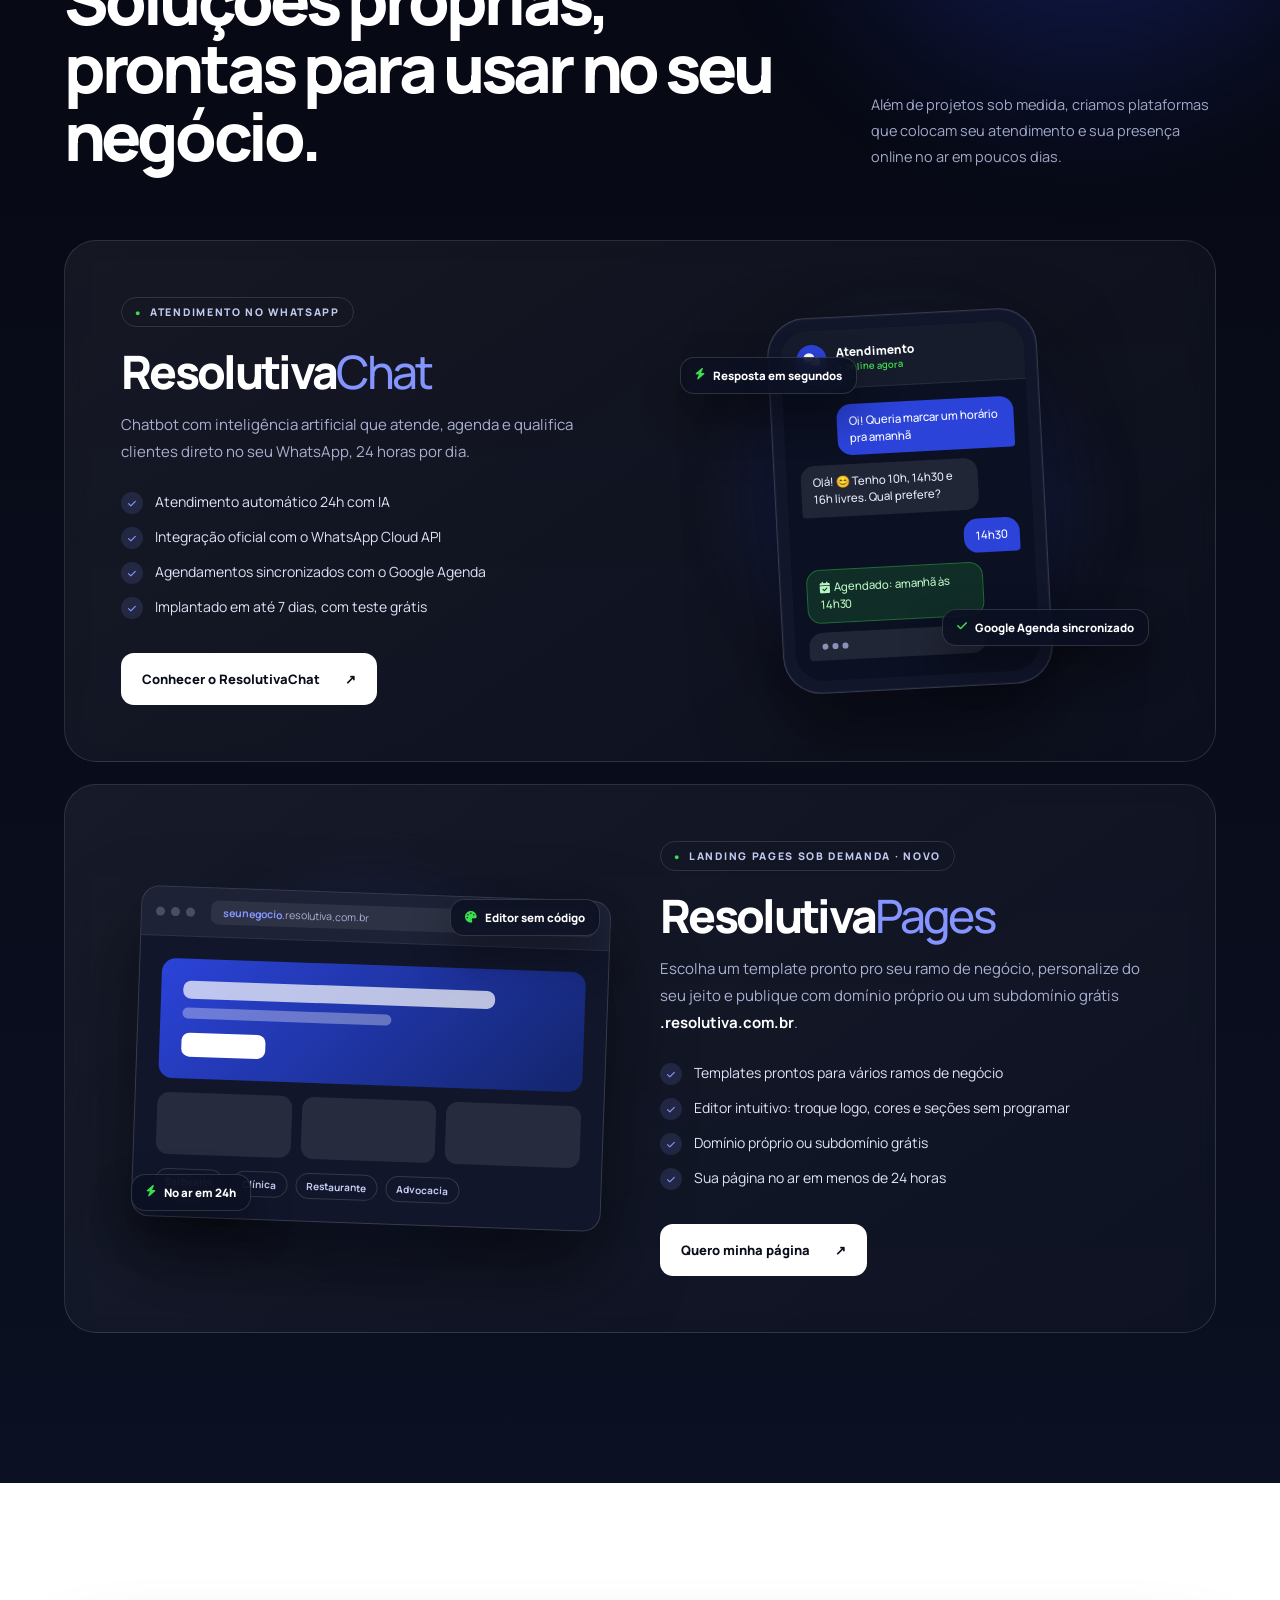
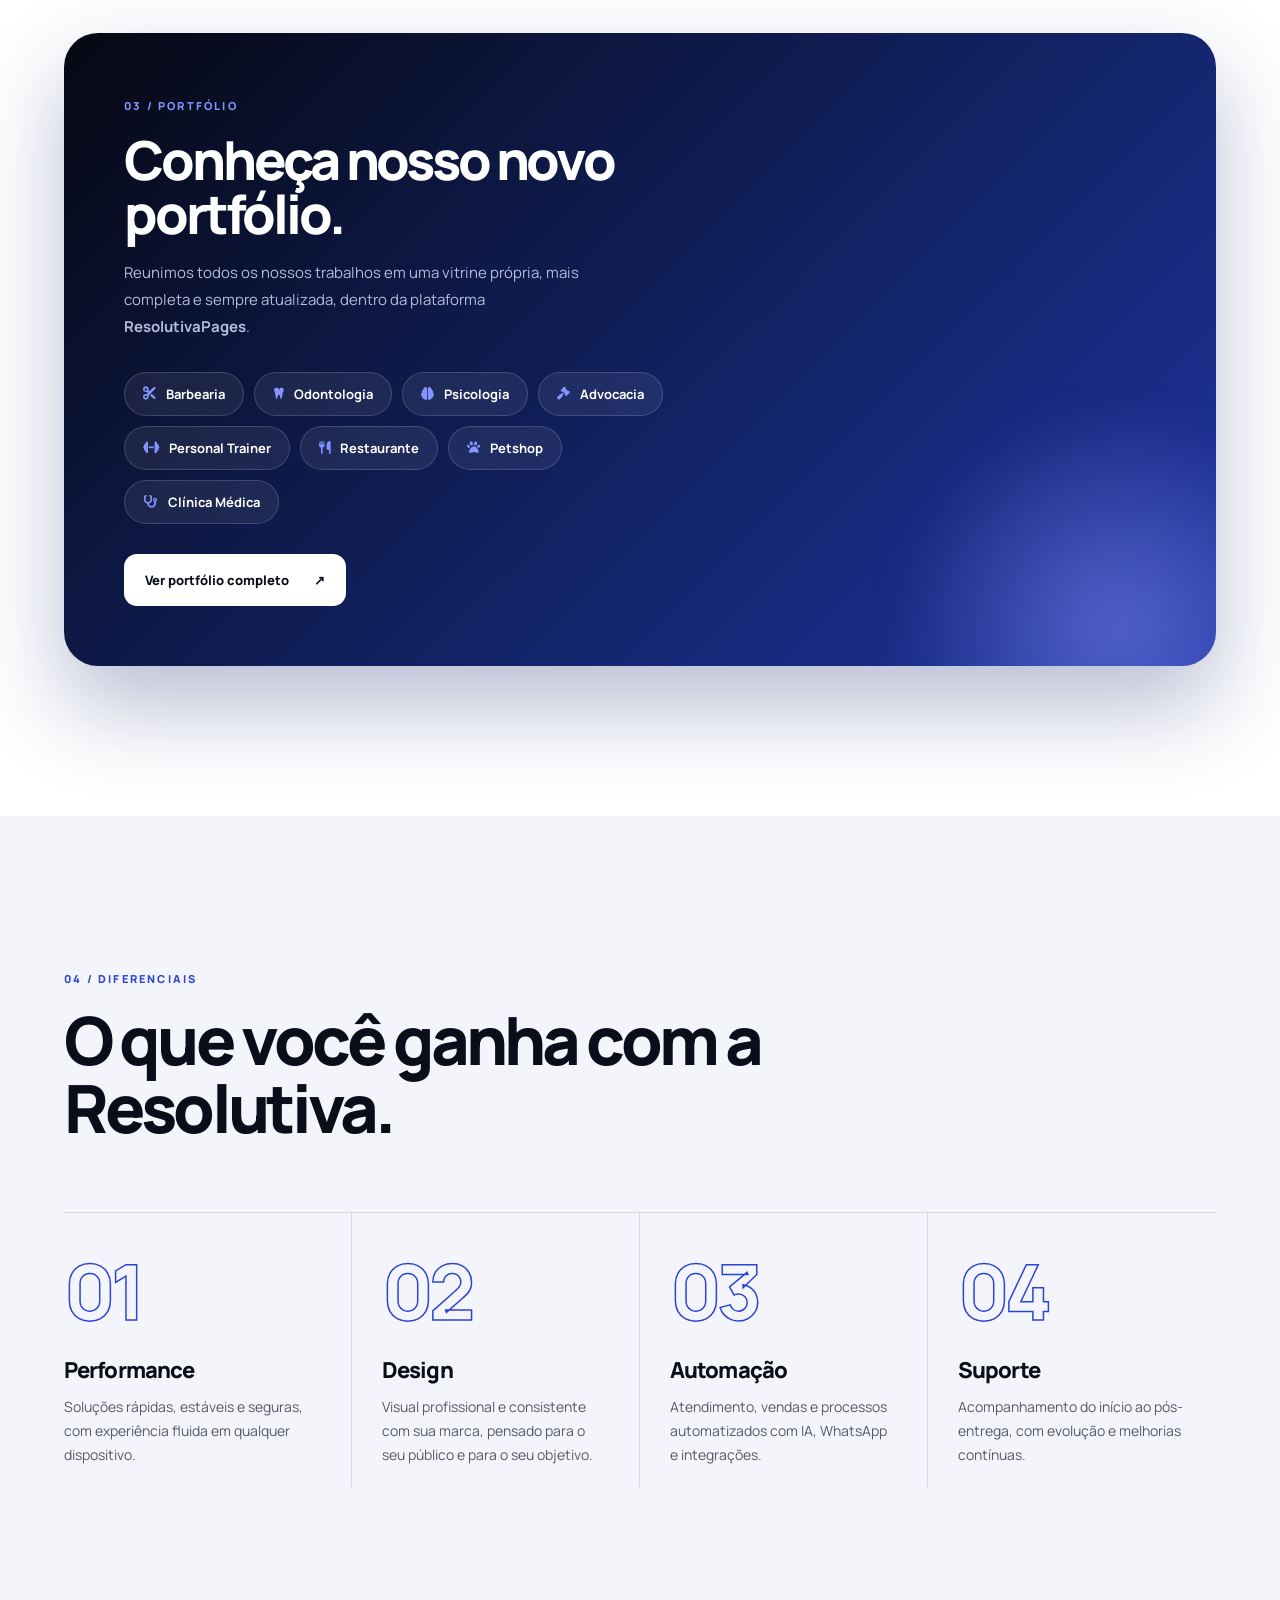
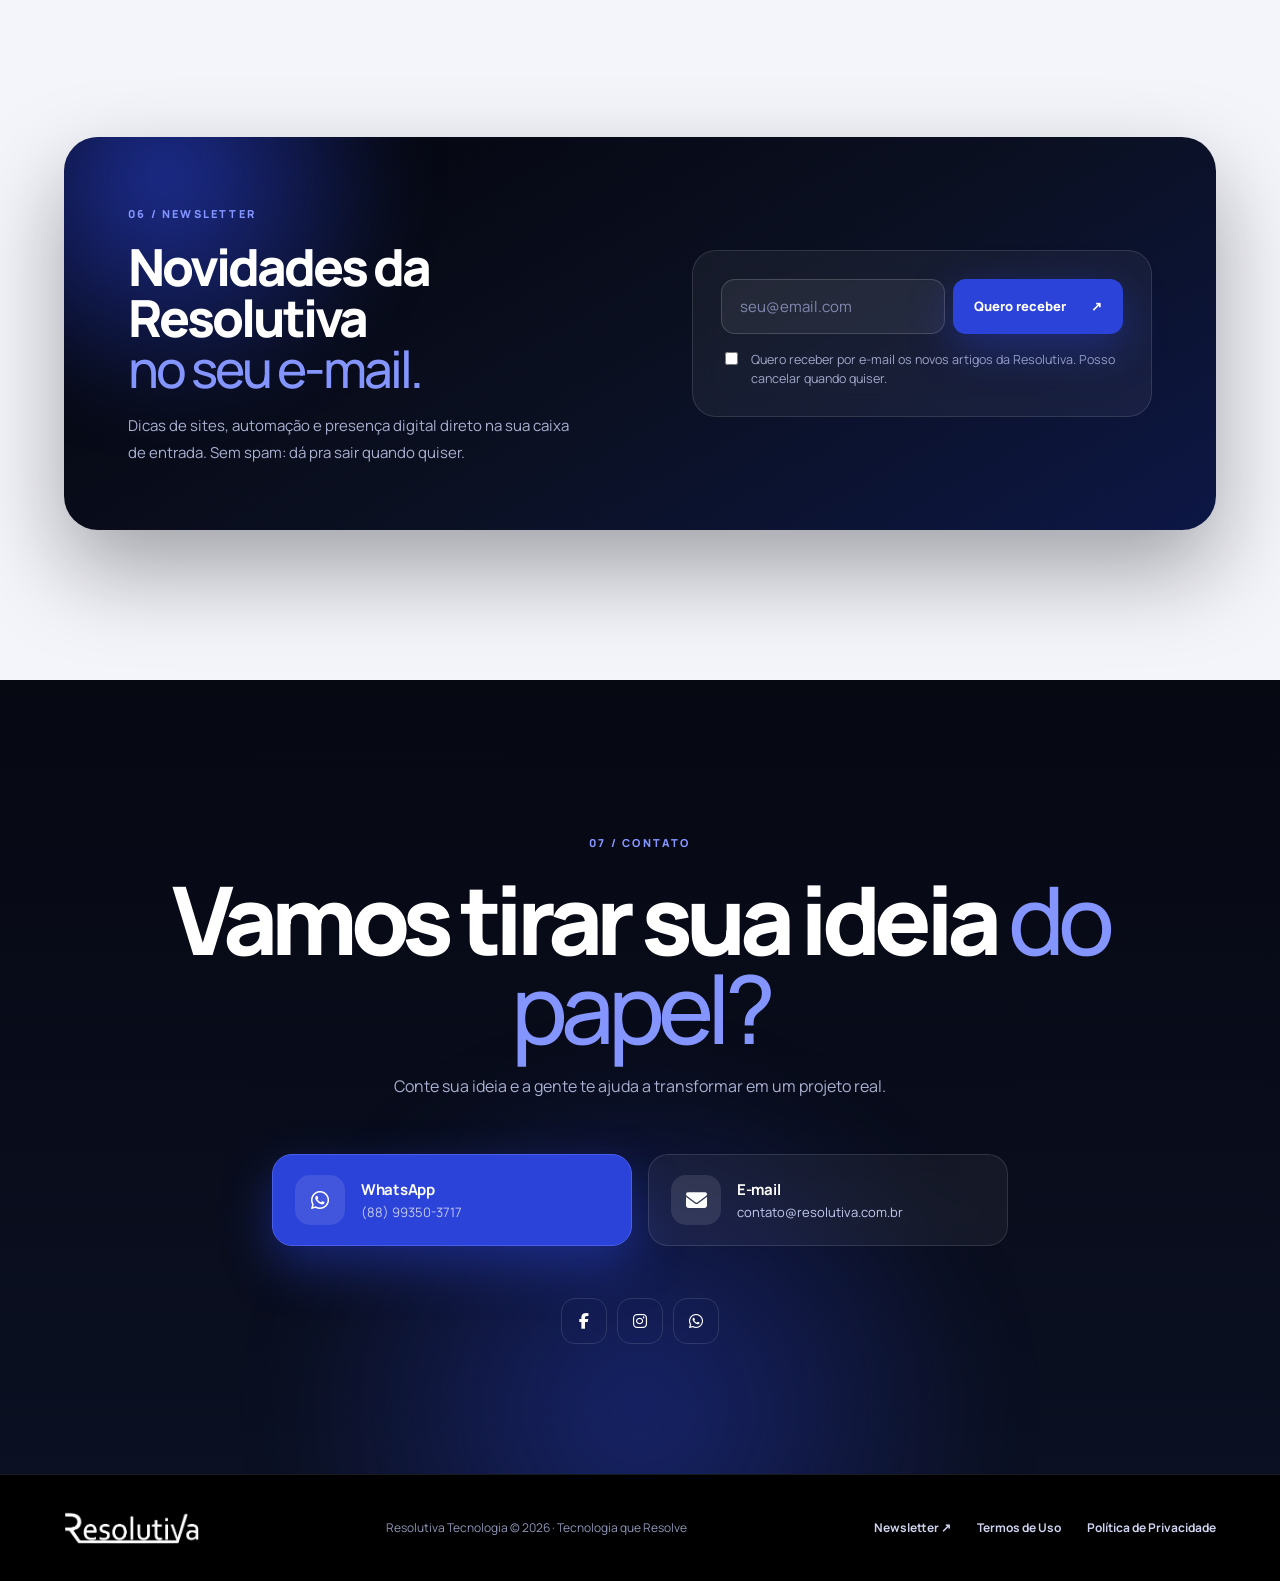
==== commit 898aec4f: "Instagram: fundo escuro e titulo centralizado, no mesmo visual da newsletter (botao mantido) Co-Auth" ====
--- a/public_html/index.html
+++ b/public_html/index.html
@@ -39,7 +39,7 @@
 			<link rel="stylesheet" href="vendor/fontawesome-free/css/all.min.css">
 
 			<!-- Estilo da landing -->
-			<link rel="stylesheet" href="css/rv.css?v=38">
+			<link rel="stylesheet" href="css/rv.css?v=39">
 		</head>
 
 		<body>
@@ -384,17 +384,17 @@
 				</section>
 
 				<!-- INSTAGRAM (feed vem do ResolutivaPages; fica escondida até carregar. Liga/desliga e quantidade em js/config.js) -->
-				<section id="instagram" class="section instagram" data-section-theme="light" data-endpoint="https://pages.resolutiva.com.br/api/v1/landing/resolutiva/instagram" hidden>
+				<section id="instagram" class="section instagram" data-section-theme="dark" data-endpoint="https://pages.resolutiva.com.br/api/v1/landing/resolutiva/instagram" hidden>
 					<div class="section-inner">
 						<div class="instagram-head reveal">
-							<div>
-								<span class="eyebrow">06 / Instagram</span>
-								<h2>Acompanhe o dia a dia <span class="accent">da Resolutiva.</span></h2>
-							</div>
+							<h2>Acompanhe no <span class="accent">Instagram</span></h2>
+						</div>
+
+						<div class="instagram-grid" data-rv-ig-list></div>
+
+						<div class="instagram-foot reveal">
 							<a class="button button-dark" href="#" target="_blank" rel="noopener noreferrer" data-rv-ig-profile hidden><i class="fab fa-instagram"></i> Seguir no Instagram <span>↗&#xFE0E;</span></a>
 						</div>
-
-						<div class="instagram-grid" data-rv-ig-list></div>
 					</div>
 				</section>
 
--- a/public_html/css/rv.css
+++ b/public_html/css/rv.css
@@ -886,28 +886,19 @@
 .reviews + .newsletter { background: var(--paper); padding-top: 100px; }
 
 /* ============================================================
-   INSTAGRAM (últimas postagens, antes do rodapé)
-   ============================================================ */
-.instagram { background: #fff; }
+   INSTAGRAM (últimas postagens, antes do rodapé) — fundo escuro, mesmo visual da newsletter
+   ============================================================ */
+.instagram { background: var(--dark-2); color: #fff; }
 .instagram[hidden] { display: none; }
-.instagram-head {
-  display: flex;
-  align-items: flex-end;
-  justify-content: space-between;
-  gap: 32px;
-  margin-bottom: 48px;
-}
+.instagram-head { text-align: center; margin-bottom: 44px; }
 .instagram-head h2 {
-  margin-top: 18px;
-  font-size: clamp(32px, 4.2vw, 58px);
-  line-height: 1.04;
+  font-size: clamp(30px, 3.8vw, 52px);
+  line-height: 1.05;
   letter-spacing: -0.055em;
   font-weight: 800;
-}
-.instagram-head h2 .accent { color: var(--blue); font-weight: 500; }
-.instagram-head .button { flex: 0 0 auto; white-space: nowrap; }
-.instagram-head .button i { margin-right: 8px; }
-.instagram-head [hidden] { display: none; }
+  color: #fff;
+}
+.instagram-head h2 .accent { color: var(--periwinkle); font-weight: 500; }
 
 .instagram-grid { display: grid; grid-template-columns: repeat(3, 1fr); gap: 14px; }
 .instagram-grid[data-count="2"] { grid-template-columns: repeat(2, 1fr); }
@@ -918,13 +909,12 @@
   display: block;
   aspect-ratio: 1;
   overflow: hidden;
-  border-radius: calc(var(--radius) * 0.7);
-  background: var(--paper);
-  border: 1px solid var(--line);
-  transition: transform 0.5s var(--ease), box-shadow 0.5s, border-color 0.3s;
+  border-radius: 20px;
+  background: rgba(255, 255, 255, 0.06);
+  transition: transform 0.5s var(--ease), box-shadow 0.5s;
 }
 .ig-item img { width: 100%; height: 100%; object-fit: cover; display: block; transition: transform 0.7s var(--ease); }
-.ig-item:hover { transform: translateY(-5px); border-color: rgba(43, 67, 217, 0.4); box-shadow: var(--shadow); }
+.ig-item:hover { transform: translateY(-5px); box-shadow: 0 24px 60px rgba(0, 0, 0, 0.45); }
 .ig-item:hover img { transform: scale(1.05); }
 .ig-play {
   position: absolute;
@@ -937,6 +927,13 @@
   font-size: 12px;
   padding-left: 2px;
 }
+
+.instagram-foot { margin-top: 44px; display: flex; justify-content: center; }
+.instagram-foot [hidden] { display: none; }
+.instagram-foot .button { white-space: nowrap; }
+.instagram-foot .button i { margin-right: 8px; }
+.instagram-foot .button-dark { border: 1px solid rgba(255, 255, 255, 0.28); }
+.instagram-foot .button-dark:hover { border-color: rgba(255, 255, 255, 0.6); }
 
 /* ============================================================
    NEWSLETTER
@@ -1217,18 +1214,13 @@
   .section-intro { grid-template-columns: 1fr; gap: 24px; margin-bottom: 44px; }
   .reviews-head { grid-template-columns: 1fr; gap: 28px; margin-bottom: 40px; }
   .review-grid { grid-template-columns: 1fr; }
-  .instagram-head { flex-direction: column; align-items: flex-start; gap: 24px; margin-bottom: 36px; }
+  .instagram-head { margin-bottom: 32px; }
   .instagram-grid, .instagram-grid[data-count] { grid-template-columns: repeat(2, 1fr); gap: 10px; }
   /* Celular: 3, 6, 9 ou 12 posts fecham linhas certas em 3 colunas (como na newsletter). */
   .instagram-grid[data-total="3"], .instagram-grid[data-total="6"], .instagram-grid[data-total="9"], .instagram-grid[data-total="12"] { grid-template-columns: repeat(3, 1fr); gap: 8px; }
   .instagram-grid[data-total] .ig-item { border-radius: 14px; }
   .instagram-grid[data-total] .ig-play { top: 8px; right: 8px; width: 26px; height: 26px; font-size: 10px; }
-  /* Celular: o botão "Seguir" desce para depois das fotos e fica centralizado (como na newsletter). */
-  .instagram .section-inner { display: flex; flex-direction: column; }
-  .instagram-head { display: contents; }
-  .instagram-head > div { margin-bottom: 32px; }
-  .instagram-grid { order: 1; }
-  .instagram-head .button { order: 2; align-self: center; margin-top: 36px; }
+  .instagram-foot { margin-top: 32px; }
   .product, .portfolio-card, .newsletter-card { grid-template-columns: 1fr; padding: 34px 24px; gap: 30px; }
   .product.flip .product-copy { order: 0; }
   .mock { min-height: 340px; }
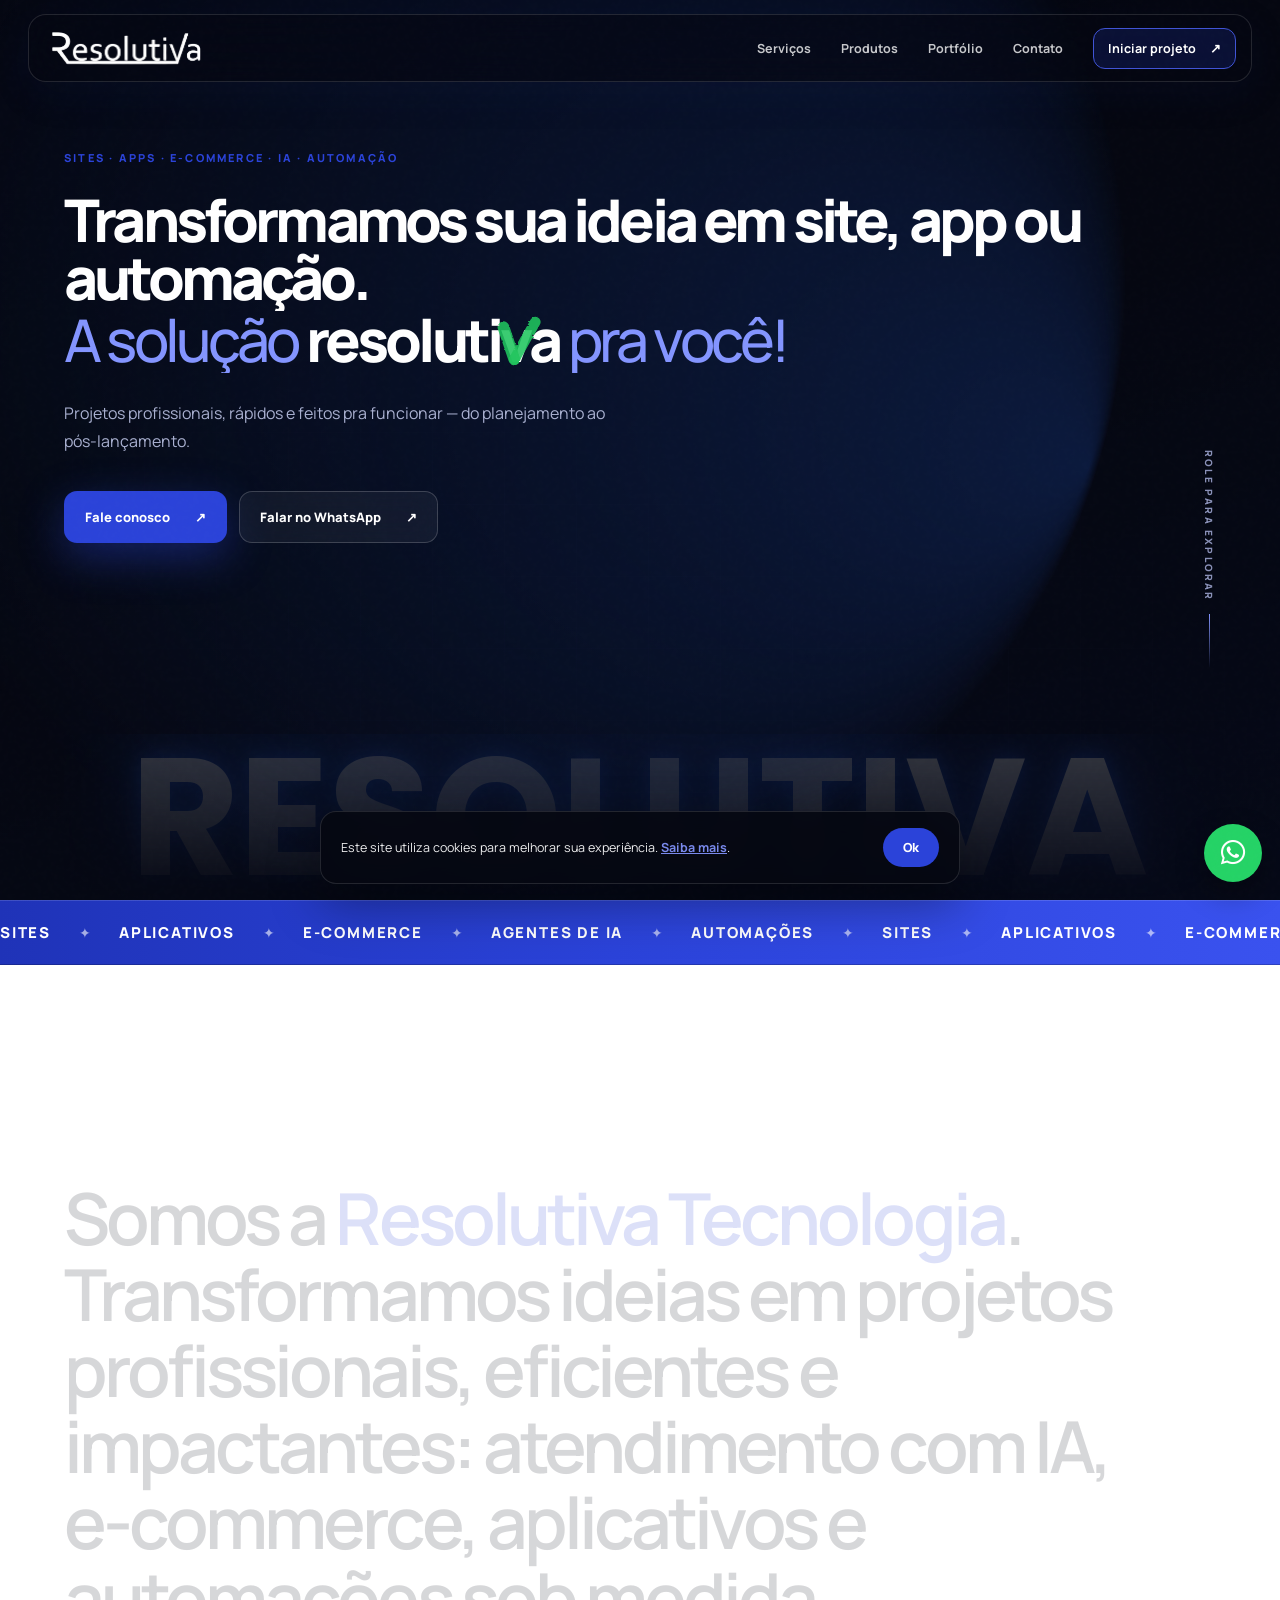
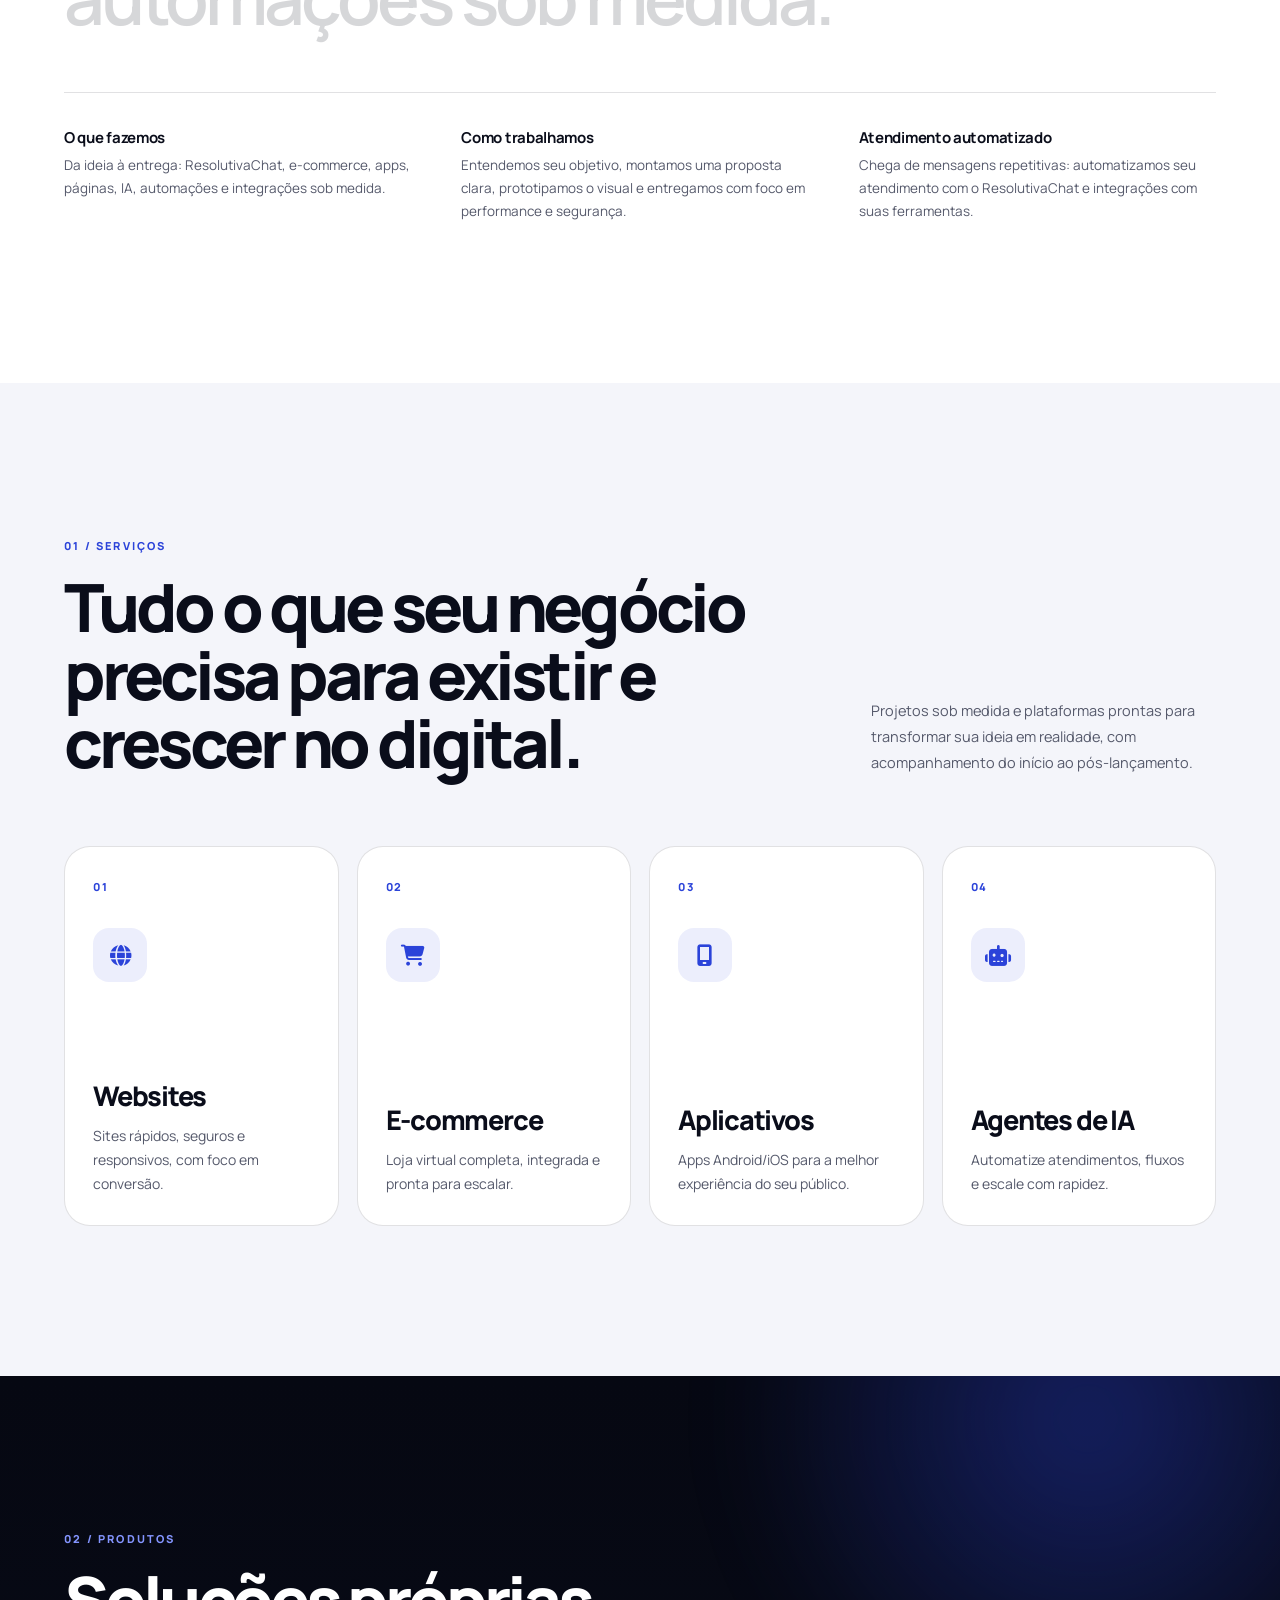
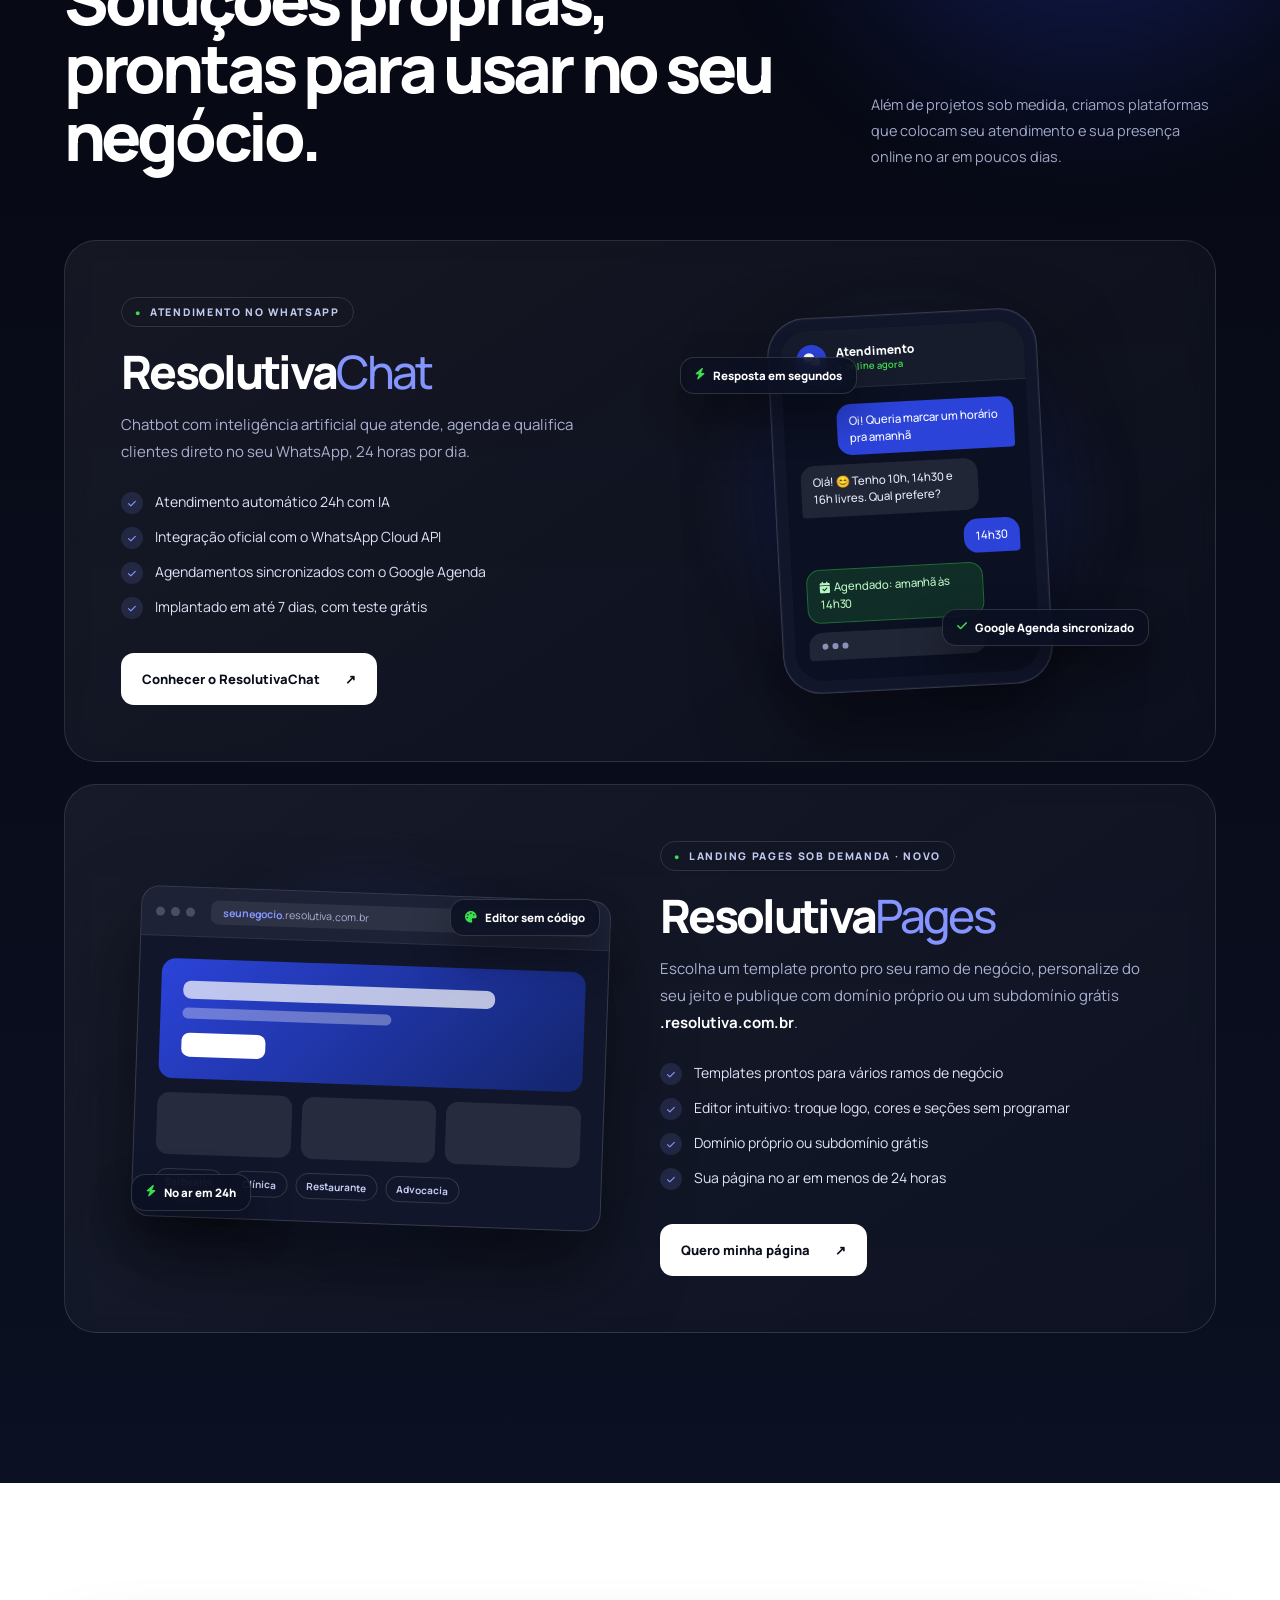
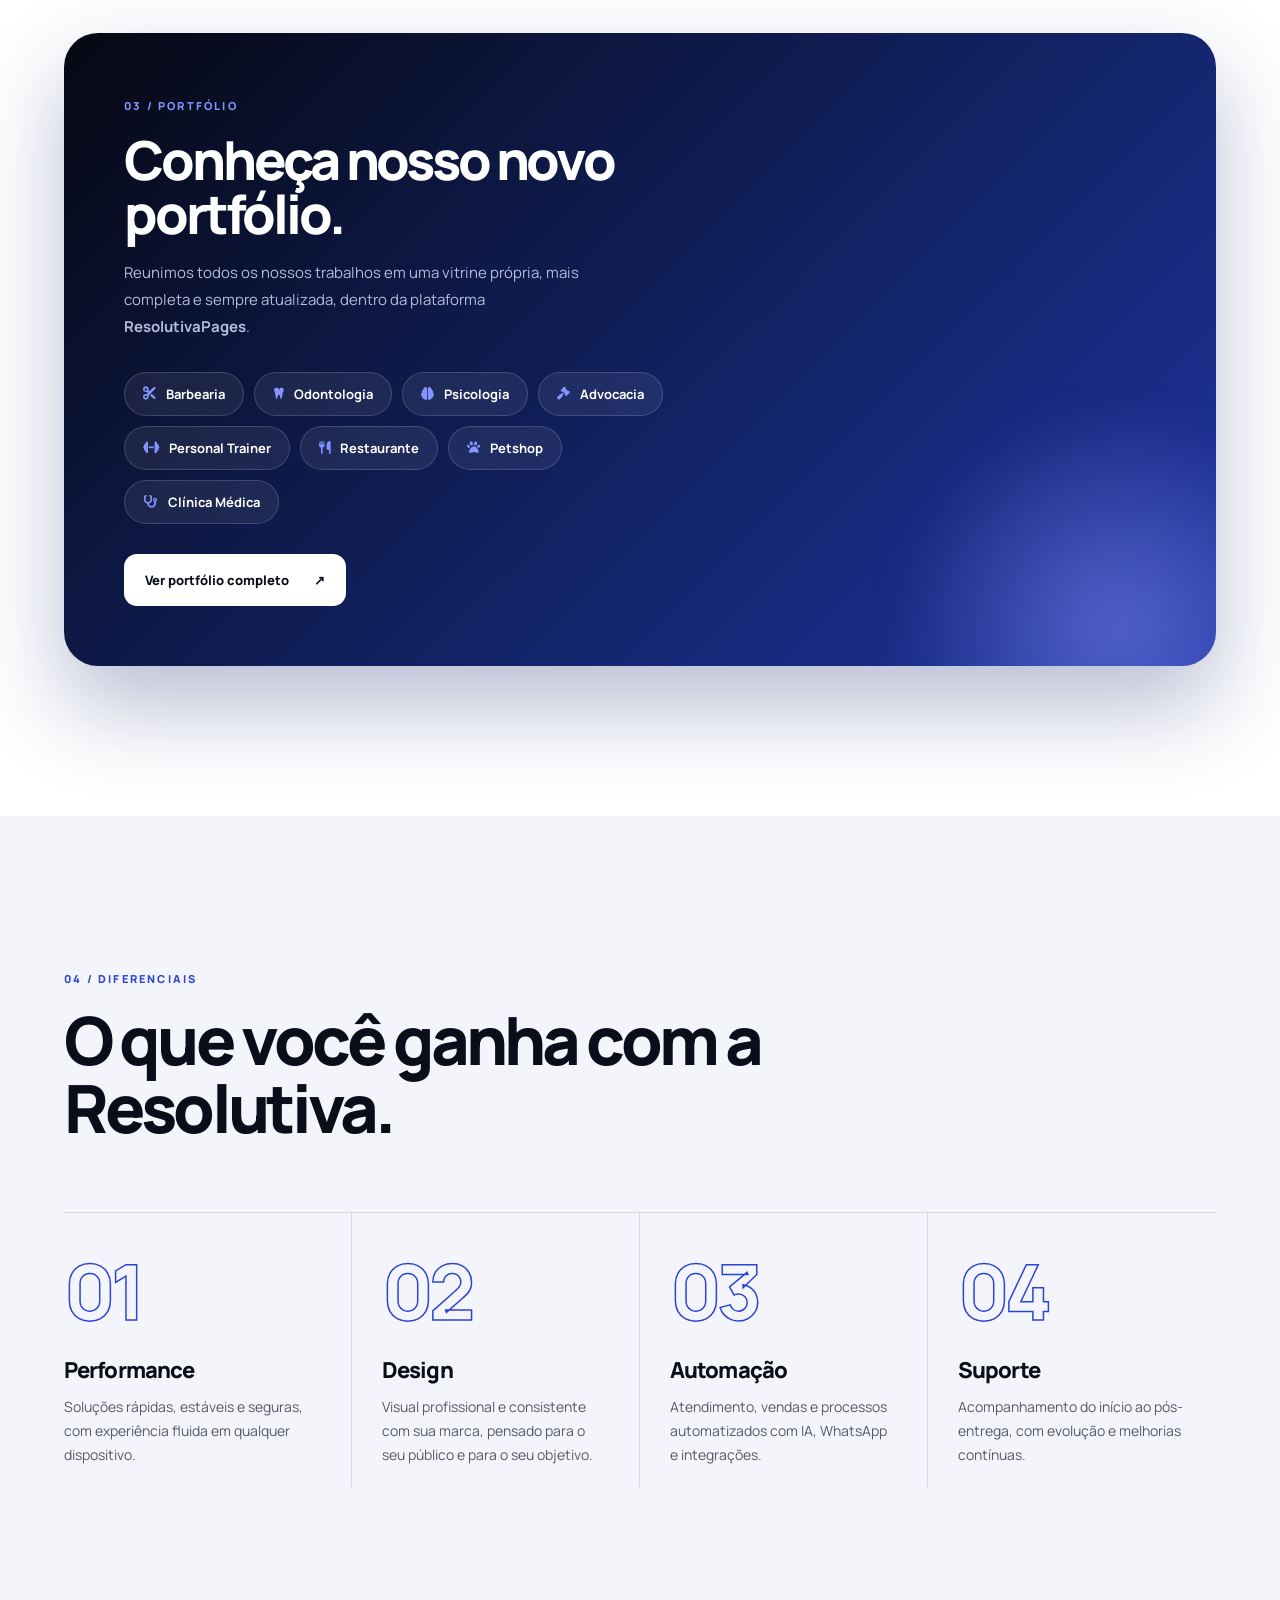
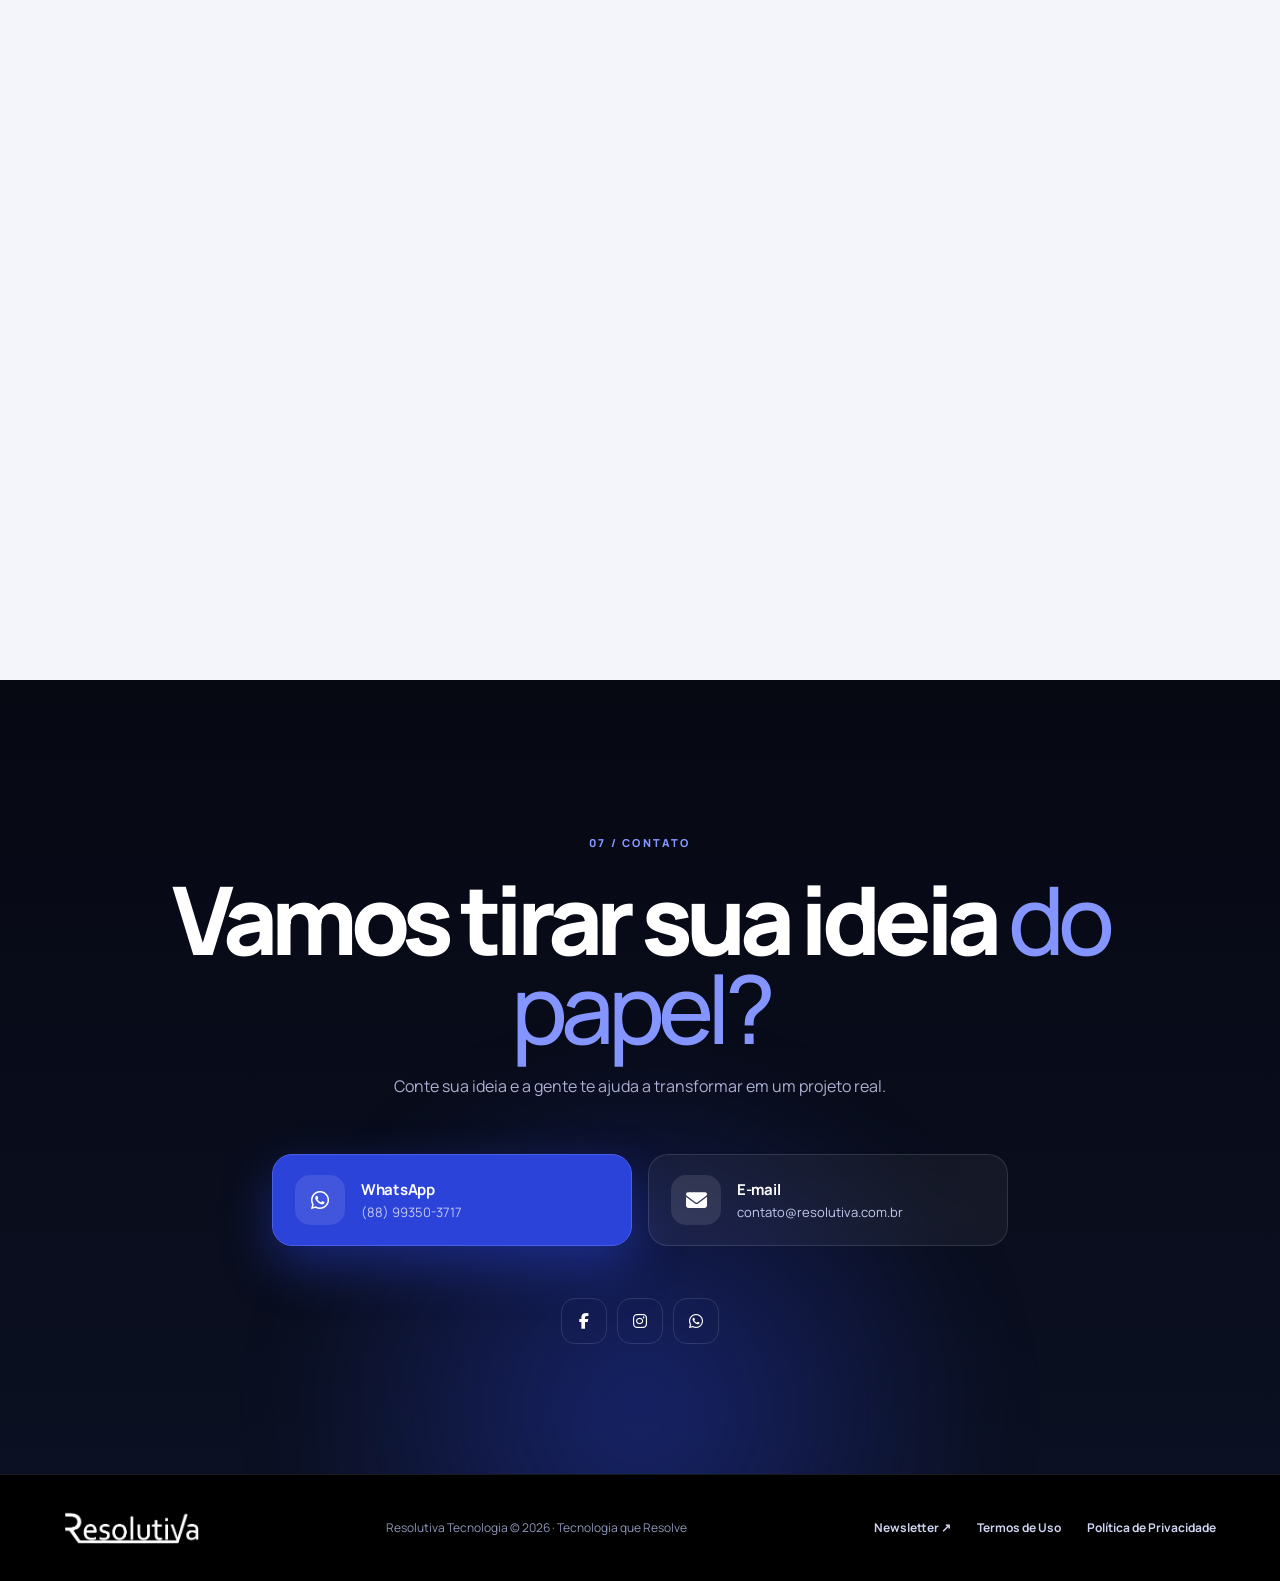
==== commit f26bbb9a: "Cache bust: rv.css v40, rv.js v14 Co-Authored-By: Claude Sonnet 5.5 <noreply@anthropic.com>" ====
--- a/public_html/index.html
+++ b/public_html/index.html
@@ -39,7 +39,7 @@
 			<link rel="stylesheet" href="vendor/fontawesome-free/css/all.min.css">
 
 			<!-- Estilo da landing -->
-			<link rel="stylesheet" href="css/rv.css?v=39">
+			<link rel="stylesheet" href="css/rv.css?v=40">
 		</head>
 
 		<body>
@@ -437,6 +437,6 @@
 			</div>
 
 			<script src="js/config.js?v=4"></script>
-			<script src="js/rv.js?v=13"></script>
+			<script src="js/rv.js?v=14"></script>
 		</body>
 </html>
--- a/public_html/css/rv.css
+++ b/public_html/css/rv.css
@@ -916,6 +916,28 @@
 .ig-item img { width: 100%; height: 100%; object-fit: cover; display: block; transition: transform 0.7s var(--ease); }
 .ig-item:hover { transform: translateY(-5px); box-shadow: 0 24px 60px rgba(0, 0, 0, 0.45); }
 .ig-item:hover img { transform: scale(1.05); }
+.ig-caption {
+  position: absolute;
+  inset: 0;
+  padding: 18px;
+  overflow: hidden;
+  display: -webkit-box;
+  -webkit-box-orient: vertical;
+  -webkit-line-clamp: 9;
+  background: rgba(10, 13, 26, 0.82);
+  color: #fff;
+  font-size: 13px;
+  line-height: 1.5;
+  white-space: pre-line;
+  overflow-wrap: anywhere;
+  opacity: 0;
+  transition: opacity 0.35s var(--ease);
+  pointer-events: none;
+}
+.ig-item:focus-visible .ig-caption { opacity: 1; }
+/* Sem hover (celular/tablet), a legenda não aparece: o toque abre o post. */
+@media (hover: hover) { .ig-item:hover .ig-caption { opacity: 1; } }
+@media (max-width: 1100px) { .ig-caption { padding: 14px; font-size: 12px; -webkit-line-clamp: 7; } }
 .ig-play {
   position: absolute;
   top: 12px; right: 12px;
